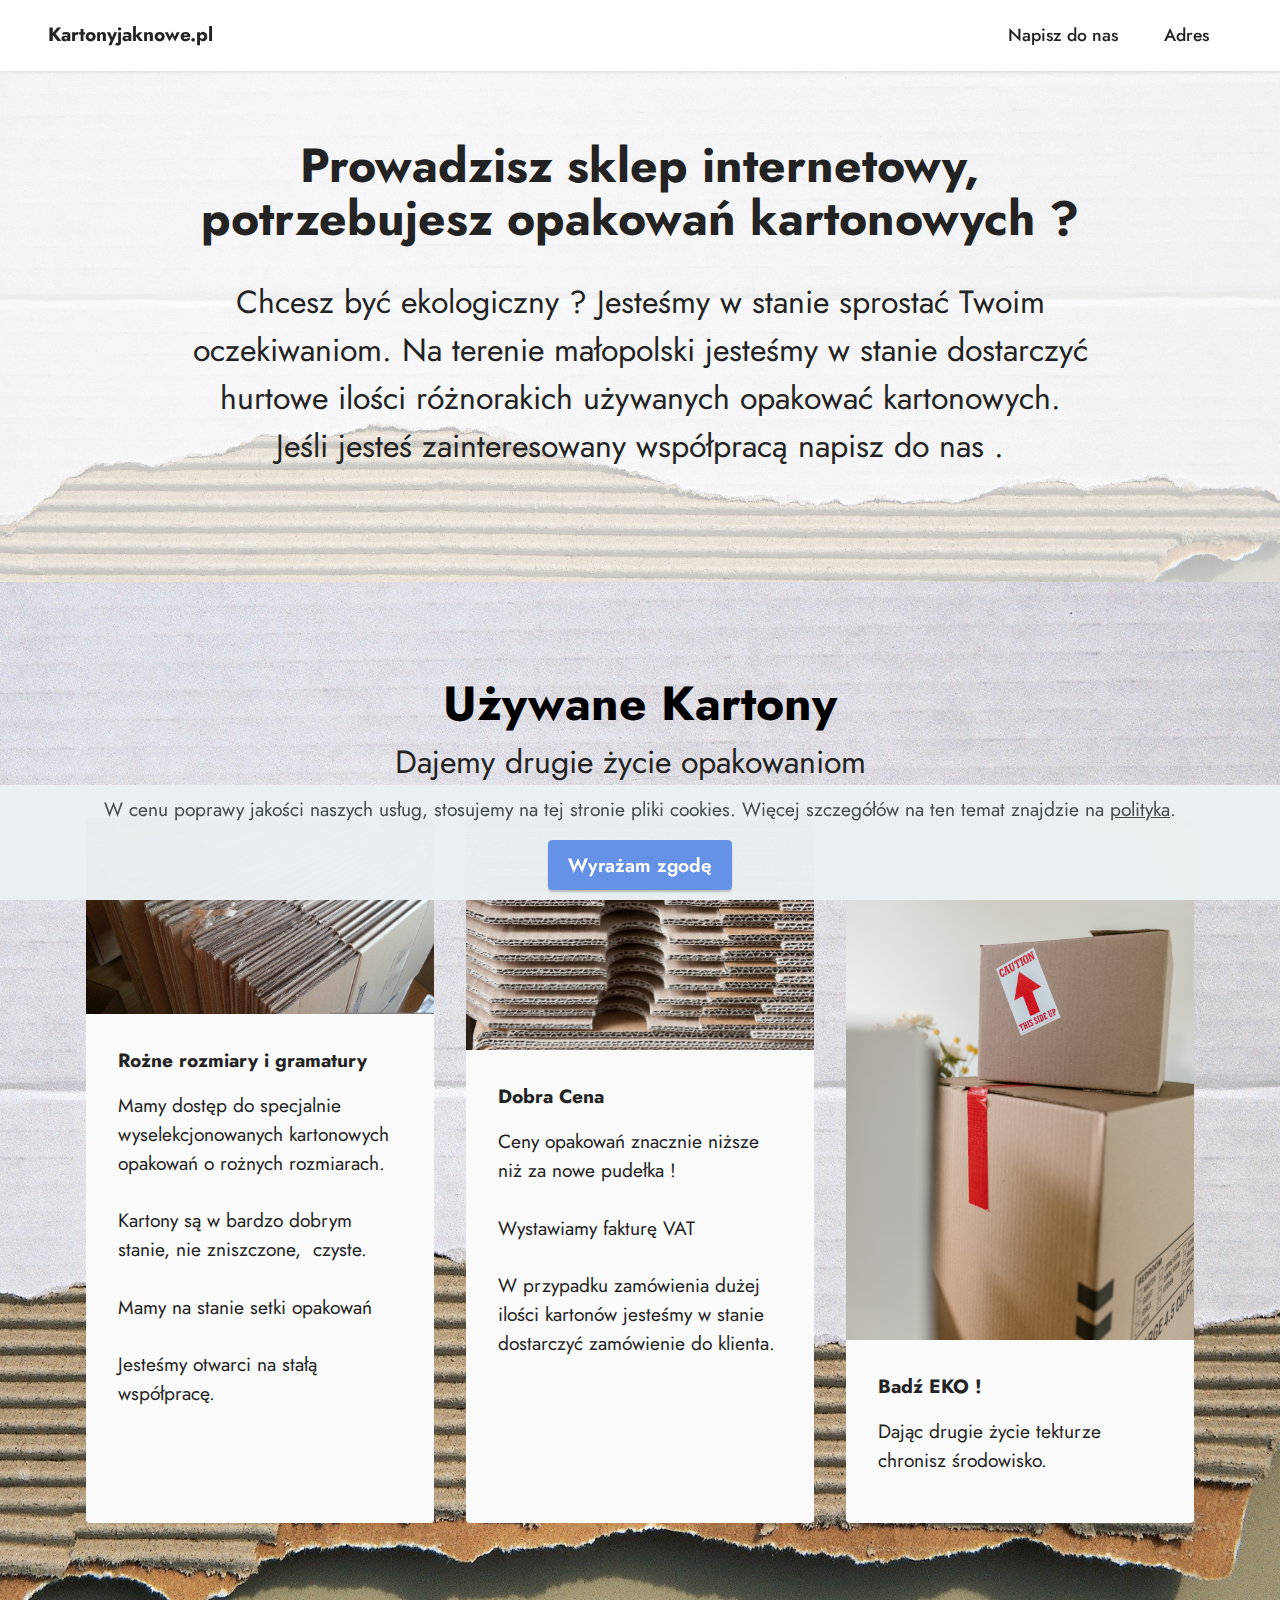
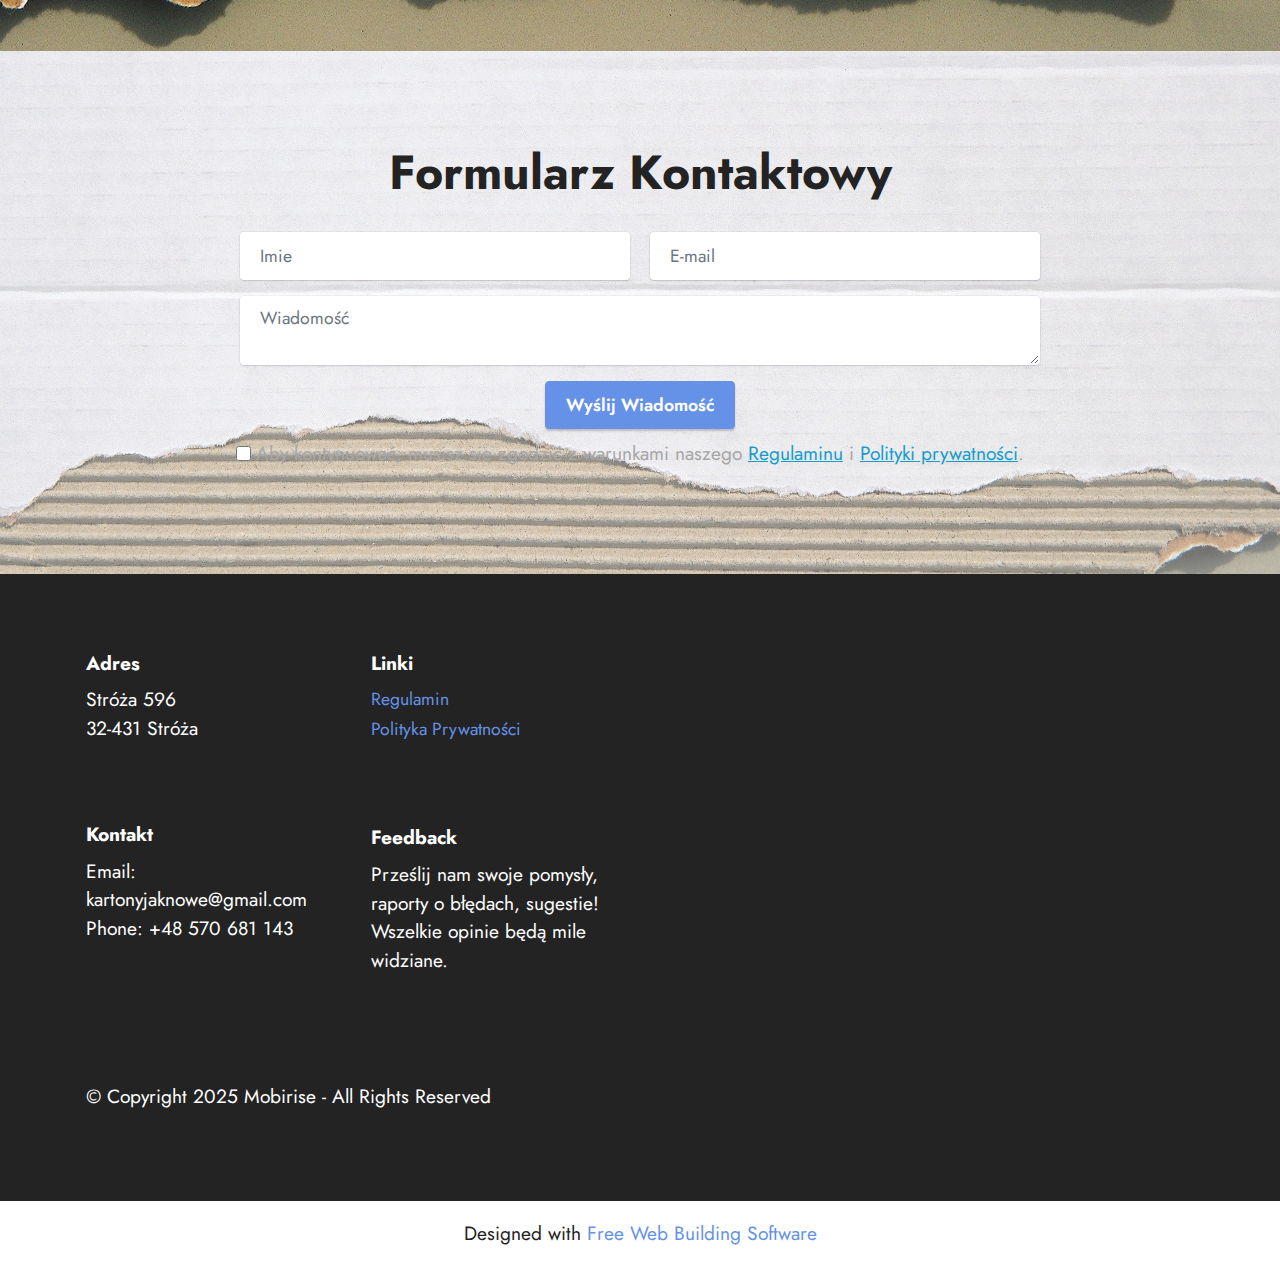
==== index.html @ cba8d7b0 "create github pages" ====
<!DOCTYPE html>
<html  >
<head>
  <!-- Site made with Mobirise Website Builder v5.6.13, https://mobirise.com -->
  <meta charset="UTF-8">
  <meta http-equiv="X-UA-Compatible" content="IE=edge">
  <meta name="generator" content="Mobirise v5.6.13, mobirise.com">
  <meta name="twitter:card" content="summary_large_image"/>
  <meta name="twitter:image:src" content="">
  <meta property="og:image" content="">
  <meta name="twitter:title" content="Home">
  <meta name="viewport" content="width=device-width, initial-scale=1, minimum-scale=1">
  <link rel="shortcut icon" href="assets/images/logo.png" type="image/x-icon">
  <meta name="description" content="">
  
  
  <title>Home</title>
  <link rel="stylesheet" href="assets/bootstrap/css/bootstrap.min.css">
  <link rel="stylesheet" href="assets/bootstrap/css/bootstrap-grid.min.css">
  <link rel="stylesheet" href="assets/bootstrap/css/bootstrap-reboot.min.css">
  <link rel="stylesheet" href="assets/web/assets/gdpr-plugin/gdpr-styles.css">
  <link rel="stylesheet" href="assets/dropdown/css/style.css">
  <link rel="stylesheet" href="assets/socicon/css/styles.css">
  <link rel="stylesheet" href="assets/theme/css/style.css">
  <link rel="preload" href="https://fonts.googleapis.com/css?family=Jost:100,200,300,400,500,600,700,800,900,100i,200i,300i,400i,500i,600i,700i,800i,900i&display=swap" as="style" onload="this.onload=null;this.rel='stylesheet'">
  <noscript><link rel="stylesheet" href="https://fonts.googleapis.com/css?family=Jost:100,200,300,400,500,600,700,800,900,100i,200i,300i,400i,500i,600i,700i,800i,900i&display=swap"></noscript>
  <link rel="preload" as="style" href="assets/mobirise/css/mbr-additional.css"><link rel="stylesheet" href="assets/mobirise/css/mbr-additional.css" type="text/css">
  
  
  
  
</head>
<body>
  
  <section data-bs-version="5.1" class="menu menu1 cid-tjhssNoQBn" once="menu" id="menu1-3">
    

    <nav class="navbar navbar-dropdown navbar-fixed-top navbar-expand-lg">
        <div class="container-fluid">
            <div class="navbar-brand">
                
                <span class="navbar-caption-wrap"><a class="navbar-caption text-black display-7" href="https://mobiri.se">Kartonyjaknowe.pl</a></span>
            </div>
            <button class="navbar-toggler" type="button" data-toggle="collapse" data-bs-toggle="collapse" data-target="#navbarSupportedContent" data-bs-target="#navbarSupportedContent" aria-controls="navbarNavAltMarkup" aria-expanded="false" aria-label="Toggle navigation">
                <div class="hamburger">
                    <span></span>
                    <span></span>
                    <span></span>
                    <span></span>
                </div>
            </button>
            <div class="collapse navbar-collapse" id="navbarSupportedContent">
                <ul class="navbar-nav nav-dropdown nav-right" data-app-modern-menu="true"><li class="nav-item"><a class="nav-link link text-black text-primary display-4" href="index.html#form5-c">Napisz do nas</a></li>
                    <li class="nav-item"><a class="nav-link link text-black text-primary display-4" href="index.html#footer6-b" aria-expanded="false">Adres</a></li></ul>
                
                
            </div>
        </div>
    </nav>
</section>

<section data-bs-version="5.1" class="content4 cid-tjhsZ6Sfy9" id="content4-6">
    

    
    <div class="mbr-overlay" style="opacity: 0.7; background-color: rgb(255, 255, 255);">
    </div>
    <div class="container">
        <div class="row justify-content-center">
            <div class="title col-md-12 col-lg-10">
                <h3 class="mbr-section-title mbr-fonts-style align-center mb-4 display-2">
                    <strong>Prowadzisz sklep internetowy, potrzebujesz opakowań kartonowych ?</strong></h3>
                <h4 class="mbr-section-subtitle align-center mbr-fonts-style mb-4 display-5">Chcesz być ekologiczny ? Jesteśmy w stanie sprostać Twoim oczekiwaniom. Na terenie małopolski jesteśmy w stanie dostarczyć hurtowe ilości różnorakich używanych opakować kartonowych.<br>Jeśli jesteś zainteresowany współpracą napisz do nas .</h4>
                
            </div>
        </div>
    </div>
</section>

<section data-bs-version="5.1" class="features3 cid-tjhsUFDSVx" id="features3-5">
    
    
    <div class="container">
        <div class="mbr-section-head">
            <h4 class="mbr-section-title mbr-fonts-style align-center mb-0 display-2">
                <strong>Używane Kartony</strong></h4>
            <h5 class="mbr-section-subtitle mbr-fonts-style align-center mb-0 mt-2 display-5">Dajemy drugie życie opakowaniom&nbsp;&nbsp;</h5>
        </div>
        <div class="row mt-4">
            <div class="item features-image сol-12 col-md-6 col-lg-4">
                <div class="item-wrapper">
                    <div class="item-img">
                        <img src="assets/images/mbr-7.jpg" alt="Mobirise Website Builder">
                    </div>
                    <div class="item-content">
                        <h5 class="item-title mbr-fonts-style display-7"><strong>Rożne rozmiary i gramatury</strong></h5>
                        
                        <p class="mbr-text mbr-fonts-style mt-3 display-7">Mamy dostęp do specjalnie wyselekcjonowanych kartonowych opakowań o rożnych rozmiarach.<br><br>Kartony są w bardzo dobrym stanie, nie zniszczone,&nbsp; czyste.<br><br>Mamy na stanie setki opakowań&nbsp;<br><br>Jesteśmy otwarci na stałą współpracę.<br><br><br></p>
                    </div>
                    
                </div>
            </div>
            <div class="item features-image сol-12 col-md-6 col-lg-4">
                <div class="item-wrapper">
                    <div class="item-img">
                        <img src="assets/images/carton-g20f953d07-1920.jpeg" alt="Mobirise Website Builder">
                    </div>
                    <div class="item-content">
                        <h5 class="item-title mbr-fonts-style display-7"><strong>Dobra Cena&nbsp;</strong></h5>
                        
                        <p class="mbr-text mbr-fonts-style mt-3 display-7">Ceny opakowań znacznie niższe niż za nowe pudełka !<br><br>Wystawiamy fakturę VAT<br><br>W przypadku zamówienia dużej ilości kartonów jesteśmy w stanie dostarczyć zamówienie do klienta.</p>
                    </div>
                    
                </div>
            </div>
            <div class="item features-image сol-12 col-md-6 col-lg-4">
                <div class="item-wrapper">
                    <div class="item-img">
                        <img src="assets/images/pexels-rodnae-productions-7464237.jpg" alt="Mobirise Website Builder">
                    </div>
                    <div class="item-content">
                        <h5 class="item-title mbr-fonts-style display-7"><strong>Badź EKO !&nbsp;</strong></h5>
                        
                        <p class="mbr-text mbr-fonts-style mt-3 display-7">Dając drugie życie tekturze chronisz środowisko.&nbsp;<br></p>
                    </div>
                    
                </div>
            </div>
        </div>
    </div>
</section>

<section data-bs-version="5.1" class="form5 cid-tjhv5nrAp4" id="form5-c">
    
    <div class="mbr-overlay"></div>
    <div class="container-fluid">
        <div class="mbr-section-head">
            <h3 class="mbr-section-title mbr-fonts-style align-center mb-0 display-2">
                <strong>Formularz Kontaktowy</strong></h3>
            
        </div>
        <div class="row justify-content-center mt-4">
            <div class="col-lg-8 mx-auto mbr-form" data-form-type="formoid">
                <form action="https://mobirise.eu/" method="POST" class="mbr-form form-with-styler" data-form-title="Form Name"><input type="hidden" name="email" data-form-email="true" value="OsjA2isGey3qD4ZiTC8z7DzttndCiIhwTPfnnod/S+r9/fgliUbtm/gDdJusciYtKidY+EEvvsowfbo8xDfcXEc5dUDc9XL6RHTmRZa7oP5Wv4JeIgzfoBMC3ufE0L1t">
                    <div class="row">
                        <div hidden="hidden" data-form-alert="" class="alert alert-success col-12">Dziękuję za przesłanie zapytania, odpowiemy jak najszybciej.</div>
                        <div hidden="hidden" data-form-alert-danger="" class="alert alert-danger col-12">
                            Oops...! some problem!
                        </div>
                    </div>
                    <div class="dragArea row">
                        <div class="col-md col-sm-12 form-group mb-3" data-for="name">
                            <input type="text" name="name" placeholder="Imie" data-form-field="name" class="form-control" value="" id="name-form5-c">
                        </div>
                        <div class="col-md col-sm-12 form-group mb-3" data-for="email">
                            <input type="email" name="email" placeholder="E-mail" data-form-field="email" class="form-control" value="" id="email-form5-c">
                        </div>
                        
                        <div class="col-12 form-group mb-3" data-for="textarea">
                            <textarea name="textarea" placeholder="Wiadomość" data-form-field="textarea" class="form-control" id="textarea-form5-c"></textarea>
                        </div>
                        <div class="col-lg-12 col-md-12 col-sm-12 align-center mbr-section-btn"><button type="submit" class="btn btn-primary display-4">Wyślij Wiadomość</button></div>
                    </div>
                <span class="gdpr-block">
<label>
<span class="textGDPR display-7" style="color: #a7a7a7"><input type="checkbox" name="gdpr" id="gdpr-form5-c" required="">Aby kontynuować, musisz się zgodzić z warunkami naszego  <a style="color: #149dcc; text-decoration: underline;" href="terms.html">Regulaminu</a> i <a style="color: #149dcc; text-decoration: underline;" href="policy.html">Polityki prywatności</a>.</span>
</label>
</span></form>
            </div>
        </div>
    </div>
</section>

<section data-bs-version="5.1" class="footer6 cid-tjnw8bDgRD" once="footers" id="footer6-m">

    

    

    <div class="container">
        <div class="row content mbr-white">
            <div class="col-12 col-md-3 mbr-fonts-style display-7">
                <h5 class="mbr-section-subtitle mbr-fonts-style mb-2 display-7">
                    <strong>Adres</strong></h5>
                <p class="mbr-text mbr-fonts-style display-7">
                    Stróża 596<br>
                    32-431 Stróża</p> <br>
                <h5 class="mbr-section-subtitle mbr-fonts-style mb-2 mt-4 display-7">
                    <strong>Kontakt</strong></h5>
                <p class="mbr-text mbr-fonts-style mb-4 display-7">
                    Email: kartonyjaknowe@gmail.com<br>
                    Phone: +48 570 681 143<br><br></p>
            </div>
            <div class="col-12 col-md-3 mbr-fonts-style display-7">
                <h5 class="mbr-section-subtitle mbr-fonts-style mb-2 display-7"><strong>Linki</strong></h5>
                <ul class="list mbr-fonts-style mb-4 display-4">
                    <li class="mbr-text item-wrap"><a href="regulamin.html" class="text-primary">Regulamin&nbsp;</a></li>
                    <li class="mbr-text item-wrap"><a href="polityka.html" class="text-primary">Polityka Prywatności</a></li>
                    <li class="mbr-text item-wrap"><br></li>
                </ul>
                <h5 class="mbr-section-subtitle mbr-fonts-style mb-2 mt-5 display-7">
                    <strong>Feedback</strong>
                </h5>
                <p class="mbr-text mbr-fonts-style mb-4 display-7">
                    Prześlij nam swoje pomysły, raporty o błędach, sugestie! Wszelkie opinie będą mile widziane.
                </p>
            </div>
            <div class="col-12 col-md-6">
                <div class="google-map"><iframe frameborder="0" style="border:0" src="https://www.google.com/maps/embed?pb=!1m18!1m12!1m3!1d581.9719099578834!2d19.91942382978559!3d49.79538614389703!2m3!1f0!2f0!3f0!3m2!1i1024!2i768!4f13.1!3m3!1m2!1s0x47166de28176514d%3A0xff9ec3b9c974add0!2zU3Ryw7PFvGEgNTk2LCAzMi00MzEgU3Ryw7PFvGE!5e0!3m2!1spl!2spl!4v1664961070976!5m2!1spl!2spl" allowfullscreen=""></iframe></div>
            </div>
            <div class="col-md-6">
                
            </div>
        </div>
        <div class="footer-lower">
            <div class="media-container-row">
                <div class="col-sm-12">
                    <hr>
                </div>
            </div>
            <div class="col-sm-12 copyright pl-0">
                <p class="mbr-text mbr-fonts-style mbr-white display-7">
                    © Copyright 2025 Mobirise - All Rights Reserved
                </p>
            </div>
        </div>
    </div>
</section><section class="display-7" style="padding: 0;align-items: center;justify-content: center;flex-wrap: wrap;    align-content: center;display: flex;position: relative;height: 4rem;"><a href="https://mobiri.se/2882653" style="flex: 1 1;height: 4rem;position: absolute;width: 100%;z-index: 1;"><img alt="" style="height: 4rem;" src="[data-uri]"></a><p style="margin: 0;text-align: center;" class="display-7">Designed with &#8204;</p><a style="z-index:1" href="https://mobirise.com"> Free Web  Building Software</a></section><script src="assets/bootstrap/js/bootstrap.bundle.min.js"></script>  <script src="assets/web/assets/cookies-alert-plugin/cookies-alert-core.js"></script>  <script src="assets/web/assets/cookies-alert-plugin/cookies-alert-script.js"></script>  <script src="assets/smoothscroll/smooth-scroll.js"></script>  <script src="assets/ytplayer/index.js"></script>  <script src="assets/dropdown/js/navbar-dropdown.js"></script>  <script src="assets/theme/js/script.js"></script>  <script src="assets/formoid/formoid.min.js"></script>  
  
  
<input name="cookieData" type="hidden" data-cookie-customDialogSelector='null' data-cookie-colorText='#424a4d' data-cookie-colorBg='rgba(234, 239, 241, 0.99)' data-cookie-textButton='Wyrażam zgodę' data-cookie-colorButton='' data-cookie-colorLink='#424a4d' data-cookie-underlineLink='true' data-cookie-text="W cenu poprawy jakości naszych usług, stosujemy na tej stronie pliki cookies. Więcej szczegółów na ten temat znajdzie na   <a href='privacy.html'>polityka</a>.">
  </body>
</html>
---- assets/web/assets/gdpr-plugin/gdpr-styles.css ----
.gdpr-block {
    padding: 10px;
    font-size: 14px;
    display: block;
    width: 100%;
    text-align: center;
}
.gdpr-block.covert {
	display: none;
}
.textGDPR {
    position: relative;
}
.gdpr-block label span.textGDPR input[name='gdpr']{
    width: 15px;
    height: 15px;
    margin: 0;
    position: absolute;
    top: 3px;
    left: -20px;
}
.gdpr-block label {
    color: #a7a7a7;
    vertical-align: middle;
    user-select: none;
    margin-bottom: 0;
}
---- assets/dropdown/css/style.css ----
.navbar-dropdown {
  left: 0;
  padding: 0;
  position: absolute;
  right: 0;
  top: 0;
  transition: all 0.45s ease;
  z-index: 1030;
  background: #282828; }
  .navbar-dropdown .navbar-logo {
    margin-right: 0.8rem;
    transition: margin 0.3s ease-in-out;
    vertical-align: middle; }
    .navbar-dropdown .navbar-logo img {
      height: 3.125rem;
      transition: all 0.3s ease-in-out; }
    .navbar-dropdown .navbar-logo.mbr-iconfont {
      font-size: 3.125rem;
      line-height: 3.125rem; }
  .navbar-dropdown .navbar-caption {
    font-weight: 700;
    white-space: normal;
    vertical-align: -4px;
    line-height: 3.125rem !important; }
    .navbar-dropdown .navbar-caption, .navbar-dropdown .navbar-caption:hover {
      color: inherit;
      text-decoration: none; }
  .navbar-dropdown .mbr-iconfont + .navbar-caption {
    vertical-align: -1px; }
  .navbar-dropdown.navbar-fixed-top {
    position: fixed; }
  .navbar-dropdown .navbar-brand span {
    vertical-align: -4px; }
  .navbar-dropdown.bg-color.transparent {
    background: none; }
  .navbar-dropdown.navbar-short .navbar-brand {
    padding: 0.625rem 0; }
    .navbar-dropdown.navbar-short .navbar-brand span {
      vertical-align: -1px; }
  .navbar-dropdown.navbar-short .navbar-caption {
    line-height: 2.375rem !important;
    vertical-align: -2px; }
  .navbar-dropdown.navbar-short .navbar-logo {
    margin-right: 0.5rem; }
    .navbar-dropdown.navbar-short .navbar-logo img {
      height: 2.375rem; }
    .navbar-dropdown.navbar-short .navbar-logo.mbr-iconfont {
      font-size: 2.375rem;
      line-height: 2.375rem; }
  .navbar-dropdown.navbar-short .mbr-table-cell {
    height: 3.625rem; }
  .navbar-dropdown .navbar-close {
    left: 0.6875rem;
    position: fixed;
    top: 0.75rem;
    z-index: 1000; }
  .navbar-dropdown .hamburger-icon {
    content: "";
    display: inline-block;
    vertical-align: middle;
    width: 16px;
    -webkit-box-shadow: 0 -6px 0 1px #282828,0 0 0 1px #282828,0 6px 0 1px #282828;
    -moz-box-shadow: 0 -6px 0 1px #282828,0 0 0 1px #282828,0 6px 0 1px #282828;
    box-shadow: 0 -6px 0 1px #282828,0 0 0 1px #282828,0 6px 0 1px #282828; }

.dropdown-menu .dropdown-toggle[data-toggle="dropdown-submenu"]::after {
  border-bottom: 0.35em solid transparent;
  border-left: 0.35em solid;
  border-right: 0;
  border-top: 0.35em solid transparent;
  margin-left: 0.3rem; }

.dropdown-menu .dropdown-item:focus {
  outline: 0; }

.nav-dropdown {
  font-size: 0.75rem;
  font-weight: 500;
  height: auto !important; }
  .nav-dropdown .nav-btn {
    padding-left: 1rem; }
  .nav-dropdown .link {
    margin: .667em 1.667em;
    font-weight: 500;
    padding: 0;
    transition: color .2s ease-in-out; }
    .nav-dropdown .link.dropdown-toggle {
      margin-right: 2.583em; }
      .nav-dropdown .link.dropdown-toggle::after {
        margin-left: .25rem;
        border-top: 0.35em solid;
        border-right: 0.35em solid transparent;
        border-left: 0.35em solid transparent;
        border-bottom: 0; }
      .nav-dropdown .link.dropdown-toggle[aria-expanded="true"] {
        margin: 0;
        padding: 0.667em 3.263em  0.667em 1.667em; }
  .nav-dropdown .link::after,
  .nav-dropdown .dropdown-item::after {
    color: inherit; }
  .nav-dropdown .btn {
    font-size: 0.75rem;
    font-weight: 700;
    letter-spacing: 0;
    margin-bottom: 0;
    padding-left: 1.25rem;
    padding-right: 1.25rem; }
  .nav-dropdown .dropdown-menu {
    border-radius: 0;
    border: 0;
    left: 0;
    margin: 0;
    padding-bottom: 1.25rem;
    padding-top: 1.25rem;
    position: relative; }
  .nav-dropdown .dropdown-submenu {
    margin-left: 0.125rem;
    top: 0; }
  .nav-dropdown .dropdown-item {
    font-weight: 500;
    line-height: 2;
    padding: 0.3846em 4.615em 0.3846em 1.5385em;
    position: relative;
    transition: color .2s ease-in-out, background-color .2s ease-in-out; }
    .nav-dropdown .dropdown-item::after {
      margin-top: -0.3077em;
      position: absolute;
      right: 1.1538em;
      top: 50%; }
    .nav-dropdown .dropdown-item:focus, .nav-dropdown .dropdown-item:hover {
      background: none; }

@media (max-width: 767px) {
  .nav-dropdown.navbar-toggleable-sm {
    bottom: 0;
    display: none;
    left: 0;
    overflow-x: hidden;
    position: fixed;
    top: 0;
    transform: translateX(-100%);
    -ms-transform: translateX(-100%);
    -webkit-transform: translateX(-100%);
    width: 18.75rem;
    z-index: 999; } }
.nav-dropdown.navbar-toggleable-xl {
  bottom: 0;
  display: none;
  left: 0;
  overflow-x: hidden;
  position: fixed;
  top: 0;
  transform: translateX(-100%);
  -ms-transform: translateX(-100%);
  -webkit-transform: translateX(-100%);
  width: 18.75rem;
  z-index: 999; }

.nav-dropdown-sm {
  display: block !important;
  overflow-x: hidden;
  overflow: auto;
  padding-top: 3.875rem; }
  .nav-dropdown-sm::after {
    content: "";
    display: block;
    height: 3rem;
    width: 100%; }
  .nav-dropdown-sm.collapse.in ~ .navbar-close {
    display: block !important; }
  .nav-dropdown-sm.collapsing, .nav-dropdown-sm.collapse.in {
    transform: translateX(0);
    -ms-transform: translateX(0);
    -webkit-transform: translateX(0);
    transition: all 0.25s ease-out;
    -webkit-transition: all 0.25s ease-out;
    background: #282828; }
  .nav-dropdown-sm.collapsing[aria-expanded="false"] {
    transform: translateX(-100%);
    -ms-transform: translateX(-100%);
    -webkit-transform: translateX(-100%); }
  .nav-dropdown-sm .nav-item {
    display: block;
    margin-left: 0 !important;
    padding-left: 0; }
  .nav-dropdown-sm .link,
  .nav-dropdown-sm .dropdown-item {
    border-top: 1px dotted rgba(255, 255, 255, 0.1);
    font-size: 0.8125rem;
    line-height: 1.6;
    margin: 0 !important;
    padding: 0.875rem 2.4rem 0.875rem 1.5625rem !important;
    position: relative;
    white-space: normal; }
    .nav-dropdown-sm .link:focus, .nav-dropdown-sm .link:hover,
    .nav-dropdown-sm .dropdown-item:focus,
    .nav-dropdown-sm .dropdown-item:hover {
      background: rgba(0, 0, 0, 0.2) !important;
      color: #c0a375; }
  .nav-dropdown-sm .nav-btn {
    position: relative;
    padding: 1.5625rem 1.5625rem 0 1.5625rem; }
    .nav-dropdown-sm .nav-btn::before {
      border-top: 1px dotted rgba(255, 255, 255, 0.1);
      content: "";
      left: 0;
      position: absolute;
      top: 0;
      width: 100%; }
    .nav-dropdown-sm .nav-btn + .nav-btn {
      padding-top: 0.625rem; }
      .nav-dropdown-sm .nav-btn + .nav-btn::before {
        display: none; }
  .nav-dropdown-sm .btn {
    padding: 0.625rem 0; }
  .nav-dropdown-sm .dropdown-toggle[data-toggle="dropdown-submenu"]::after {
    margin-left: .25rem;
    border-top: 0.35em solid;
    border-right: 0.35em solid transparent;
    border-left: 0.35em solid transparent;
    border-bottom: 0; }
  .nav-dropdown-sm .dropdown-toggle[data-toggle="dropdown-submenu"][aria-expanded="true"]::after {
    border-top: 0;
    border-right: 0.35em solid transparent;
    border-left: 0.35em solid transparent;
    border-bottom: 0.35em solid; }
  .nav-dropdown-sm .dropdown-menu {
    margin: 0;
    padding: 0;
    position: relative;
    top: 0;
    left: 0;
    width: 100%;
    border: 0;
    float: none;
    border-radius: 0;
    background: none; }
  .nav-dropdown-sm .dropdown-submenu {
    left: 100%;
    margin-left: 0.125rem;
    margin-top: -1.25rem;
    top: 0; }

.navbar-toggleable-sm .nav-dropdown .dropdown-menu {
  position: absolute; }

.navbar-toggleable-sm .nav-dropdown .dropdown-submenu {
  left: 100%;
  margin-left: 0.125rem;
  margin-top: -1.25rem;
  top: 0; }

.navbar-toggleable-sm.opened .nav-dropdown .dropdown-menu {
  position: relative; }

.navbar-toggleable-sm.opened .nav-dropdown .dropdown-submenu {
  left: 0;
  margin-left: 00rem;
  margin-top: 0rem;
  top: 0; }

.is-builder .nav-dropdown.collapsing {
  transition: none !important; }
---- assets/socicon/css/styles.css ----
@charset "UTF-8";

@font-face {
  font-family: 'Socicon';
  src:  url('../fonts/socicon.eot');
  src:  url('../fonts/socicon.eot?#iefix') format('embedded-opentype'),
    url('../fonts/socicon.woff2') format('woff2'),
    url('../fonts/socicon.ttf') format('truetype'),
    url('../fonts/socicon.woff') format('woff'),
    url('../fonts/socicon.svg#socicon') format('svg');
  font-weight: normal;
  font-style: normal;
  font-display: swap;
}

[data-icon]:before {
  font-family: "socicon" !important;
  content: attr(data-icon);
  font-style: normal !important;
  font-weight: normal !important;
  font-variant: normal !important;
  text-transform: none !important;
  speak: none;
  line-height: 1;
  -webkit-font-smoothing: antialiased;
  -moz-osx-font-smoothing: grayscale;
}

[class^="socicon-"], [class*=" socicon-"] {
  /* use !important to prevent issues with browser extensions that change fonts */
  font-family: 'Socicon' !important;
  speak: none;
  font-style: normal;
  font-weight: normal;
  font-variant: normal;
  text-transform: none;
  line-height: 1;

  /* Better Font Rendering =========== */
  -webkit-font-smoothing: antialiased;
  -moz-osx-font-smoothing: grayscale;
}

.socicon-eitaa:before {
  content: "\e97c";
}
.socicon-soroush:before {
  content: "\e97d";
}
.socicon-bale:before {
  content: "\e97e";
}
.socicon-zazzle:before {
  content: "\e97b";
}
.socicon-society6:before {
  content: "\e97a";
}
.socicon-redbubble:before {
  content: "\e979";
}
.socicon-avvo:before {
  content: "\e978";
}
.socicon-stitcher:before {
  content: "\e977";
}
.socicon-googlehangouts:before {
  content: "\e974";
}
.socicon-dlive:before {
  content: "\e975";
}
.socicon-vsco:before {
  content: "\e976";
}
.socicon-flipboard:before {
  content: "\e973";
}
.socicon-ubuntu:before {
  content: "\e958";
}
.socicon-artstation:before {
  content: "\e959";
}
.socicon-invision:before {
  content: "\e95a";
}
.socicon-torial:before {
  content: "\e95b";
}
.socicon-collectorz:before {
  content: "\e95c";
}
.socicon-seenthis:before {
  content: "\e95d";
}
.socicon-googleplaymusic:before {
  content: "\e95e";
}
.socicon-debian:before {
  content: "\e95f";
}
.socicon-filmfreeway:before {
  content: "\e960";
}
.socicon-gnome:before {
  content: "\e961";
}
.socicon-itchio:before {
  content: "\e962";
}
.socicon-jamendo:before {
  content: "\e963";
}
.socicon-mix:before {
  content: "\e964";
}
.socicon-sharepoint:before {
  content: "\e965";
}
.socicon-tinder:before {
  content: "\e966";
}
.socicon-windguru:before {
  content: "\e967";
}
.socicon-cdbaby:before {
  content: "\e968";
}
.socicon-elementaryos:before {
  content: "\e969";
}
.socicon-stage32:before {
  content: "\e96a";
}
.socicon-tiktok:before {
  content: "\e96b";
}
.socicon-gitter:before {
  content: "\e96c";
}
.socicon-letterboxd:before {
  content: "\e96d";
}
.socicon-threema:before {
  content: "\e96e";
}
.socicon-splice:before {
  content: "\e96f";
}
.socicon-metapop:before {
  content: "\e970";
}
.socicon-naver:before {
  content: "\e971";
}
.socicon-remote:before {
  content: "\e972";
}
.socicon-internet:before {
  content: "\e957";
}
.socicon-moddb:before {
  content: "\e94b";
}
.socicon-indiedb:before {
  content: "\e94c";
}
.socicon-traxsource:before {
  content: "\e94d";
}
.socicon-gamefor:before {
  content: "\e94e";
}
.socicon-pixiv:before {
  content: "\e94f";
}
.socicon-myanimelist:before {
  content: "\e950";
}
.socicon-blackberry:before {
  content: "\e951";
}
.socicon-wickr:before {
  content: "\e952";
}
.socicon-spip:before {
  content: "\e953";
}
.socicon-napster:before {
  content: "\e954";
}
.socicon-beatport:before {
  content: "\e955";
}
.socicon-hackerone:before {
  content: "\e956";
}
.socicon-hackernews:before {
  content: "\e946";
}
.socicon-smashwords:before {
  content: "\e947";
}
.socicon-kobo:before {
  content: "\e948";
}
.socicon-bookbub:before {
  content: "\e949";
}
.socicon-mailru:before {
  content: "\e94a";
}
.socicon-gitlab:before {
  content: "\e945";
}
.socicon-instructables:before {
  content: "\e944";
}
.socicon-portfolio:before {
  content: "\e943";
}
.socicon-codered:before {
  content: "\e940";
}
.socicon-origin:before {
  content: "\e941";
}
.socicon-nextdoor:before {
  content: "\e942";
}
.socicon-udemy:before {
  content: "\e93f";
}
.socicon-livemaster:before {
  content: "\e93e";
}
.socicon-crunchbase:before {
  content: "\e93b";
}
.socicon-homefy:before {
  content: "\e93c";
}
.socicon-calendly:before {
  content: "\e93d";
}
.socicon-realtor:before {
  content: "\e90f";
}
.socicon-tidal:before {
  content: "\e910";
}
.socicon-qobuz:before {
  content: "\e911";
}
.socicon-natgeo:before {
  content: "\e912";
}
.socicon-mastodon:before {
  content: "\e913";
}
.socicon-unsplash:before {
  content: "\e914";
}
.socicon-homeadvisor:before {
  content: "\e915";
}
.socicon-angieslist:before {
  content: "\e916";
}
.socicon-codepen:before {
  content: "\e917";
}
.socicon-slack:before {
  content: "\e918";
}
.socicon-openaigym:before {
  content: "\e919";
}
.socicon-logmein:before {
  content: "\e91a";
}
.socicon-fiverr:before {
  content: "\e91b";
}
.socicon-gotomeeting:before {
  content: "\e91c";
}
.socicon-aliexpress:before {
  content: "\e91d";
}
.socicon-guru:before {
  content: "\e91e";
}
.socicon-appstore:before {
  content: "\e91f";
}
.socicon-homes:before {
  content: "\e920";
}
.socicon-zoom:before {
  content: "\e921";
}
.socicon-alibaba:before {
  content: "\e922";
}
.socicon-craigslist:before {
  content: "\e923";
}
.socicon-wix:before {
  content: "\e924";
}
.socicon-redfin:before {
  content: "\e925";
}
.socicon-googlecalendar:before {
  content: "\e926";
}
.socicon-shopify:before {
  content: "\e927";
}
.socicon-freelancer:before {
  content: "\e928";
}
.socicon-seedrs:before {
  content: "\e929";
}
.socicon-bing:before {
  content: "\e92a";
}
.socicon-doodle:before {
  content: "\e92b";
}
.socicon-bonanza:before {
  content: "\e92c";
}
.socicon-squarespace:before {
  content: "\e92d";
}
.socicon-toptal:before {
  content: "\e92e";
}
.socicon-gust:before {
  content: "\e92f";
}
.socicon-ask:before {
  content: "\e930";
}
.socicon-trulia:before {
  content: "\e931";
}
.socicon-loomly:before {
  content: "\e932";
}
.socicon-ghost:before {
  content: "\e933";
}
.socicon-upwork:before {
  content: "\e934";
}
.socicon-fundable:before {
  content: "\e935";
}
.socicon-booking:before {
  content: "\e936";
}
.socicon-googlemaps:before {
  content: "\e937";
}
.socicon-zillow:before {
  content: "\e938";
}
.socicon-niconico:before {
  content: "\e939";
}
.socicon-toneden:before {
  content: "\e93a";
}
.socicon-augment:before {
  content: "\e908";
}
.socicon-bitbucket:before {
  content: "\e909";
}
.socicon-fyuse:before {
  content: "\e90a";
}
.socicon-yt-gaming:before {
  content: "\e90b";
}
.socicon-sketchfab:before {
  content: "\e90c";
}
.socicon-mobcrush:before {
  content: "\e90d";
}
.socicon-microsoft:before {
  content: "\e90e";
}
.socicon-pandora:before {
  content: "\e907";
}
.socicon-messenger:before {
  content: "\e906";
}
.socicon-gamewisp:before {
  content: "\e905";
}
.socicon-bloglovin:before {
  content: "\e904";
}
.socicon-tunein:before {
  content: "\e903";
}
.socicon-gamejolt:before {
  content: "\e901";
}
.socicon-trello:before {
  content: "\e902";
}
.socicon-spreadshirt:before {
  content: "\e900";
}
.socicon-500px:before {
  content: "\e000";
}
.socicon-8tracks:before {
  content: "\e001";
}
.socicon-airbnb:before {
  content: "\e002";
}
.socicon-alliance:before {
  content: "\e003";
}
.socicon-amazon:before {
  content: "\e004";
}
.socicon-amplement:before {
  content: "\e005";
}
.socicon-android:before {
  content: "\e006";
}
.socicon-angellist:before {
  content: "\e007";
}
.socicon-apple:before {
  content: "\e008";
}
.socicon-appnet:before {
  content: "\e009";
}
.socicon-baidu:before {
  content: "\e00a";
}
.socicon-bandcamp:before {
  content: "\e00b";
}
.socicon-battlenet:before {
  content: "\e00c";
}
.socicon-mixer:before {
  content: "\e00d";
}
.socicon-bebee:before {
  content: "\e00e";
}
.socicon-bebo:before {
  content: "\e00f";
}
.socicon-behance:before {
  content: "\e010";
}
.socicon-blizzard:before {
  content: "\e011";
}
.socicon-blogger:before {
  content: "\e012";
}
.socicon-buffer:before {
  content: "\e013";
}
.socicon-chrome:before {
  content: "\e014";
}
.socicon-coderwall:before {
  content: "\e015";
}
.socicon-curse:before {
  content: "\e016";
}
.socicon-dailymotion:before {
  content: "\e017";
}
.socicon-deezer:before {
  content: "\e018";
}
.socicon-delicious:before {
  content: "\e019";
}
.socicon-deviantart:before {
  content: "\e01a";
}
.socicon-diablo:before {
  content: "\e01b";
}
.socicon-digg:before {
  content: "\e01c";
}
.socicon-discord:before {
  content: "\e01d";
}
.socicon-disqus:before {
  content: "\e01e";
}
.socicon-douban:before {
  content: "\e01f";
}
.socicon-draugiem:before {
  content: "\e020";
}
.socicon-dribbble:before {
  content: "\e021";
}
.socicon-drupal:before {
  content: "\e022";
}
.socicon-ebay:before {
  content: "\e023";
}
.socicon-ello:before {
  content: "\e024";
}
.socicon-endomodo:before {
  content: "\e025";
}
.socicon-envato:before {
  content: "\e026";
}
.socicon-etsy:before {
  content: "\e027";
}
.socicon-facebook:before {
  content: "\e028";
}
.socicon-feedburner:before {
  content: "\e029";
}
.socicon-filmweb:before {
  content: "\e02a";
}
.socicon-firefox:before {
  content: "\e02b";
}
.socicon-flattr:before {
  content: "\e02c";
}
.socicon-flickr:before {
  content: "\e02d";
}
.socicon-formulr:before {
  content: "\e02e";
}
.socicon-forrst:before {
  content: "\e02f";
}
.socicon-foursquare:before {
  content: "\e030";
}
.socicon-friendfeed:before {
  content: "\e031";
}
.socicon-github:before {
  content: "\e032";
}
.socicon-goodreads:before {
  content: "\e033";
}
.socicon-google:before {
  content: "\e034";
}
.socicon-googlescholar:before {
  content: "\e035";
}
.socicon-googlegroups:before {
  content: "\e036";
}
.socicon-googlephotos:before {
  content: "\e037";
}
.socicon-googleplus:before {
  content: "\e038";
}
.socicon-grooveshark:before {
  content: "\e039";
}
.socicon-hackerrank:before {
  content: "\e03a";
}
.socicon-hearthstone:before {
  content: "\e03b";
}
.socicon-hellocoton:before {
  content: "\e03c";
}
.socicon-heroes:before {
  content: "\e03d";
}
.socicon-smashcast:before {
  content: "\e03e";
}
.socicon-horde:before {
  content: "\e03f";
}
.socicon-houzz:before {
  content: "\e040";
}
.socicon-icq:before {
  content: "\e041";
}
.socicon-identica:before {
  content: "\e042";
}
.socicon-imdb:before {
  content: "\e043";
}
.socicon-instagram:before {
  content: "\e044";
}
.socicon-issuu:before {
  content: "\e045";
}
.socicon-istock:before {
  content: "\e046";
}
.socicon-itunes:before {
  content: "\e047";
}
.socicon-keybase:before {
  content: "\e048";
}
.socicon-lanyrd:before {
  content: "\e049";
}
.socicon-lastfm:before {
  content: "\e04a";
}
.socicon-line:before {
  content: "\e04b";
}
.socicon-linkedin:before {
  content: "\e04c";
}
.socicon-livejournal:before {
  content: "\e04d";
}
.socicon-lyft:before {
  content: "\e04e";
}
.socicon-macos:before {
  content: "\e04f";
}
.socicon-mail:before {
  content: "\e050";
}
.socicon-medium:before {
  content: "\e051";
}
.socicon-meetup:before {
  content: "\e052";
}
.socicon-mixcloud:before {
  content: "\e053";
}
.socicon-modelmayhem:before {
  content: "\e054";
}
.socicon-mumble:before {
  content: "\e055";
}
.socicon-myspace:before {
  content: "\e056";
}
.socicon-newsvine:before {
  content: "\e057";
}
.socicon-nintendo:before {
  content: "\e058";
}
.socicon-npm:before {
  content: "\e059";
}
.socicon-odnoklassniki:before {
  content: "\e05a";
}
.socicon-openid:before {
  content: "\e05b";
}
.socicon-opera:before {
  content: "\e05c";
}
.socicon-outlook:before {
  content: "\e05d";
}
.socicon-overwatch:before {
  content: "\e05e";
}
.socicon-patreon:before {
  content: "\e05f";
}
.socicon-paypal:before {
  content: "\e060";
}
.socicon-periscope:before {
  content: "\e061";
}
.socicon-persona:before {
  content: "\e062";
}
.socicon-pinterest:before {
  content: "\e063";
}
.socicon-play:before {
  content: "\e064";
}
.socicon-player:before {
  content: "\e065";
}
.socicon-playstation:before {
  content: "\e066";
}
.socicon-pocket:before {
  content: "\e067";
}
.socicon-qq:before {
  content: "\e068";
}
.socicon-quora:before {
  content: "\e069";
}
.socicon-raidcall:before {
  content: "\e06a";
}
.socicon-ravelry:before {
  content: "\e06b";
}
.socicon-reddit:before {
  content: "\e06c";
}
.socicon-renren:before {
  content: "\e06d";
}
.socicon-researchgate:before {
  content: "\e06e";
}
.socicon-residentadvisor:before {
  content: "\e06f";
}
.socicon-reverbnation:before {
  content: "\e070";
}
.socicon-rss:before {
  content: "\e071";
}
.socicon-sharethis:before {
  content: "\e072";
}
.socicon-skype:before {
  content: "\e073";
}
.socicon-slideshare:before {
  content: "\e074";
}
.socicon-smugmug:before {
  content: "\e075";
}
.socicon-snapchat:before {
  content: "\e076";
}
.socicon-songkick:before {
  content: "\e077";
}
.socicon-soundcloud:before {
  content: "\e078";
}
.socicon-spotify:before {
  content: "\e079";
}
.socicon-stackexchange:before {
  content: "\e07a";
}
.socicon-stackoverflow:before {
  content: "\e07b";
}
.socicon-starcraft:before {
  content: "\e07c";
}
.socicon-stayfriends:before {
  content: "\e07d";
}
.socicon-steam:before {
  content: "\e07e";
}
.socicon-storehouse:before {
  content: "\e07f";
}
.socicon-strava:before {
  content: "\e080";
}
.socicon-streamjar:before {
  content: "\e081";
}
.socicon-stumbleupon:before {
  content: "\e082";
}
.socicon-swarm:before {
  content: "\e083";
}
.socicon-teamspeak:before {
  content: "\e084";
}
.socicon-teamviewer:before {
  content: "\e085";
}
.socicon-technorati:before {
  content: "\e086";
}
.socicon-telegram:before {
  content: "\e087";
}
.socicon-tripadvisor:before {
  content: "\e088";
}
.socicon-tripit:before {
  content: "\e089";
}
.socicon-triplej:before {
  content: "\e08a";
}
.socicon-tumblr:before {
  content: "\e08b";
}
.socicon-twitch:before {
  content: "\e08c";
}
.socicon-twitter:before {
  content: "\e08d";
}
.socicon-uber:before {
  content: "\e08e";
}
.socicon-ventrilo:before {
  content: "\e08f";
}
.socicon-viadeo:before {
  content: "\e090";
}
.socicon-viber:before {
  content: "\e091";
}
.socicon-viewbug:before {
  content: "\e092";
}
.socicon-vimeo:before {
  content: "\e093";
}
.socicon-vine:before {
  content: "\e094";
}
.socicon-vkontakte:before {
  content: "\e095";
}
.socicon-warcraft:before {
  content: "\e096";
}
.socicon-wechat:before {
  content: "\e097";
}
.socicon-weibo:before {
  content: "\e098";
}
.socicon-whatsapp:before {
  content: "\e099";
}
.socicon-wikipedia:before {
  content: "\e09a";
}
.socicon-windows:before {
  content: "\e09b";
}
.socicon-wordpress:before {
  content: "\e09c";
}
.socicon-wykop:before {
  content: "\e09d";
}
.socicon-xbox:before {
  content: "\e09e";
}
.socicon-xing:before {
  content: "\e09f";
}
.socicon-yahoo:before {
  content: "\e0a0";
}
.socicon-yammer:before {
  content: "\e0a1";
}
.socicon-yandex:before {
  content: "\e0a2";
}
.socicon-yelp:before {
  content: "\e0a3";
}
.socicon-younow:before {
  content: "\e0a4";
}
.socicon-youtube:before {
  content: "\e0a5";
}
.socicon-zapier:before {
  content: "\e0a6";
}
.socicon-zerply:before {
  content: "\e0a7";
}
.socicon-zomato:before {
  content: "\e0a8";
}
.socicon-zynga:before {
  content: "\e0a9";
}
---- assets/theme/css/style.css ----
@charset "UTF-8";
section {
  background-color: #ffffff;
}

body {
  font-style: normal;
  line-height: 1.5;
  font-weight: 400;
  color: #232323;
  position: relative;
}

button {
  background-color: transparent;
  border-color: transparent;
}

section,
.container,
.container-fluid {
  position: relative;
  word-wrap: break-word;
}

a.mbr-iconfont:hover {
  text-decoration: none;
}

.article .lead p,
.article .lead ul,
.article .lead ol,
.article .lead pre,
.article .lead blockquote {
  margin-bottom: 0;
}

a {
  font-style: normal;
  font-weight: 400;
  cursor: pointer;
}
a, a:hover {
  text-decoration: none;
}

.mbr-section-title {
  font-style: normal;
  line-height: 1.3;
}

.mbr-section-subtitle {
  line-height: 1.3;
}

.mbr-text {
  font-style: normal;
  line-height: 1.7;
}

h1,
h2,
h3,
h4,
h5,
h6,
.display-1,
.display-2,
.display-4,
.display-5,
.display-7,
span,
p,
a {
  line-height: 1;
  word-break: break-word;
  word-wrap: break-word;
  font-weight: 400;
}

b,
strong {
  font-weight: bold;
}

input:-webkit-autofill, input:-webkit-autofill:hover, input:-webkit-autofill:focus, input:-webkit-autofill:active {
  transition-delay: 9999s;
  -webkit-transition-property: background-color, color;
  transition-property: background-color, color;
}

textarea[type=hidden] {
  display: none;
}

section {
  background-position: 50% 50%;
  background-repeat: no-repeat;
  background-size: cover;
}
section .mbr-background-video,
section .mbr-background-video-preview {
  position: absolute;
  bottom: 0;
  left: 0;
  right: 0;
  top: 0;
}

.hidden {
  visibility: hidden;
}

.mbr-z-index20 {
  z-index: 20;
}

/*! Base colors */
.mbr-white {
  color: #ffffff;
}

.mbr-black {
  color: #111111;
}

.mbr-bg-white {
  background-color: #ffffff;
}

.mbr-bg-black {
  background-color: #000000;
}

/*! Text-aligns */
.align-left {
  text-align: left;
}

.align-center {
  text-align: center;
}

.align-right {
  text-align: right;
}

/*! Font-weight  */
.mbr-light {
  font-weight: 300;
}

.mbr-regular {
  font-weight: 400;
}

.mbr-semibold {
  font-weight: 500;
}

.mbr-bold {
  font-weight: 700;
}

/*! Media  */
.media-content {
  flex-basis: 100%;
}

.media-container-row {
  display: flex;
  flex-direction: row;
  flex-wrap: wrap;
  justify-content: center;
  align-content: center;
  align-items: start;
}
.media-container-row .media-size-item {
  width: 400px;
}

.media-container-column {
  display: flex;
  flex-direction: column;
  flex-wrap: wrap;
  justify-content: center;
  align-content: center;
  align-items: stretch;
}
.media-container-column > * {
  width: 100%;
}

@media (min-width: 992px) {
  .media-container-row {
    flex-wrap: nowrap;
  }
}
figure {
  margin-bottom: 0;
  overflow: hidden;
}

figure[mbr-media-size] {
  transition: width 0.1s;
}

img,
iframe {
  display: block;
  width: 100%;
}

.card {
  background-color: transparent;
  border: none;
}

.card-box {
  width: 100%;
}

.card-img {
  text-align: center;
  flex-shrink: 0;
  -webkit-flex-shrink: 0;
}

.media {
  max-width: 100%;
  margin: 0 auto;
}

.mbr-figure {
  align-self: center;
}

.media-container > div {
  max-width: 100%;
}

.mbr-figure img,
.card-img img {
  width: 100%;
}

@media (max-width: 991px) {
  .media-size-item {
    width: auto !important;
  }

  .media {
    width: auto;
  }

  .mbr-figure {
    width: 100% !important;
  }
}
/*! Buttons */
.mbr-section-btn {
  margin-left: -0.6rem;
  margin-right: -0.6rem;
  font-size: 0;
}

.btn {
  font-weight: 600;
  border-width: 1px;
  font-style: normal;
  margin: 0.6rem 0.6rem;
  white-space: normal;
  transition: all 0.2s ease-in-out;
  display: inline-flex;
  align-items: center;
  justify-content: center;
  word-break: break-word;
}

.btn-sm {
  font-weight: 600;
  letter-spacing: 0px;
  transition: all 0.3s ease-in-out;
}

.btn-md {
  font-weight: 600;
  letter-spacing: 0px;
  transition: all 0.3s ease-in-out;
}

.btn-lg {
  font-weight: 600;
  letter-spacing: 0px;
  transition: all 0.3s ease-in-out;
}

.btn-form {
  margin: 0;
}
.btn-form:hover {
  cursor: pointer;
}

nav .mbr-section-btn {
  margin-left: 0rem;
  margin-right: 0rem;
}

/*! Btn icon margin */
.btn .mbr-iconfont,
.btn.btn-sm .mbr-iconfont {
  order: 1;
  cursor: pointer;
  margin-left: 0.5rem;
  vertical-align: sub;
}

.btn.btn-md .mbr-iconfont,
.btn.btn-md .mbr-iconfont {
  margin-left: 0.8rem;
}

.mbr-regular {
  font-weight: 400;
}

.mbr-semibold {
  font-weight: 500;
}

.mbr-bold {
  font-weight: 700;
}

[type=submit] {
  -webkit-appearance: none;
}

/*! Full-screen */
.mbr-fullscreen .mbr-overlay {
  min-height: 100vh;
}

.mbr-fullscreen {
  display: flex;
  display: -moz-flex;
  display: -ms-flex;
  display: -o-flex;
  align-items: center;
  min-height: 100vh;
  padding-top: 3rem;
  padding-bottom: 3rem;
}

/*! Map */
.map {
  height: 25rem;
  position: relative;
}
.map iframe {
  width: 100%;
  height: 100%;
}

/*! Scroll to top arrow */
.mbr-arrow-up {
  bottom: 25px;
  right: 90px;
  position: fixed;
  text-align: right;
  z-index: 5000;
  color: #ffffff;
  font-size: 22px;
}

.mbr-arrow-up a {
  background: rgba(0, 0, 0, 0.2);
  border-radius: 50%;
  color: #fff;
  display: inline-block;
  height: 60px;
  width: 60px;
  border: 2px solid #fff;
  outline-style: none !important;
  position: relative;
  text-decoration: none;
  transition: all 0.3s ease-in-out;
  cursor: pointer;
  text-align: center;
}
.mbr-arrow-up a:hover {
  background-color: rgba(0, 0, 0, 0.4);
}
.mbr-arrow-up a i {
  line-height: 60px;
}

.mbr-arrow-up-icon {
  display: block;
  color: #fff;
}

.mbr-arrow-up-icon::before {
  content: "›";
  display: inline-block;
  font-family: serif;
  font-size: 22px;
  line-height: 1;
  font-style: normal;
  position: relative;
  top: 6px;
  left: -4px;
  transform: rotate(-90deg);
}

/*! Arrow Down */
.mbr-arrow {
  position: absolute;
  bottom: 45px;
  left: 50%;
  width: 60px;
  height: 60px;
  cursor: pointer;
  background-color: rgba(80, 80, 80, 0.5);
  border-radius: 50%;
  transform: translateX(-50%);
}
@media (max-width: 767px) {
  .mbr-arrow {
    display: none;
  }
}
.mbr-arrow > a {
  display: inline-block;
  text-decoration: none;
  outline-style: none;
  -webkit-animation: arrowdown 1.7s ease-in-out infinite;
          animation: arrowdown 1.7s ease-in-out infinite;
  color: #ffffff;
}
.mbr-arrow > a > i {
  position: absolute;
  top: -2px;
  left: 15px;
  font-size: 2rem;
}

#scrollToTop a i::before {
  content: "";
  position: absolute;
  display: block;
  border-bottom: 2.5px solid #fff;
  border-left: 2.5px solid #fff;
  width: 27.8%;
  height: 27.8%;
  left: 50%;
  top: 51%;
  transform: translateY(-30%) translateX(-50%) rotate(135deg);
}

@keyframes arrowdown {
  0% {
    transform: translateY(0px);
  }
  50% {
    transform: translateY(-5px);
  }
  100% {
    transform: translateY(0px);
  }
}
@-webkit-keyframes arrowdown {
  0% {
    transform: translateY(0px);
  }
  50% {
    transform: translateY(-5px);
  }
  100% {
    transform: translateY(0px);
  }
}
@media (max-width: 500px) {
  .mbr-arrow-up {
    left: 0;
    right: 0;
    text-align: center;
  }
}
/*Gradients animation*/
@keyframes gradient-animation {
  from {
    background-position: 0% 100%;
    -webkit-animation-timing-function: ease-in-out;
            animation-timing-function: ease-in-out;
  }
  to {
    background-position: 100% 0%;
    -webkit-animation-timing-function: ease-in-out;
            animation-timing-function: ease-in-out;
  }
}
@-webkit-keyframes gradient-animation {
  from {
    background-position: 0% 100%;
    -webkit-animation-timing-function: ease-in-out;
            animation-timing-function: ease-in-out;
  }
  to {
    background-position: 100% 0%;
    -webkit-animation-timing-function: ease-in-out;
            animation-timing-function: ease-in-out;
  }
}
.bg-gradient {
  background-size: 200% 200%;
  animation: gradient-animation 5s infinite alternate;
  -webkit-animation: gradient-animation 5s infinite alternate;
}

.menu .navbar-brand {
  display: -webkit-flex;
}
.menu .navbar-brand span {
  display: flex;
  display: -webkit-flex;
}
.menu .navbar-brand .navbar-caption-wrap {
  display: -webkit-flex;
}
.menu .navbar-brand .navbar-logo img {
  display: -webkit-flex;
  width: auto;
}
@media (min-width: 768px) and (max-width: 991px) {
  .menu .navbar-toggleable-sm .navbar-nav {
    display: -ms-flexbox;
  }
}
@media (max-width: 991px) {
  .menu .navbar-collapse {
    max-height: 93.5vh;
  }
  .menu .navbar-collapse.show {
    overflow: auto;
  }
}
@media (min-width: 992px) {
  .menu .navbar-nav.nav-dropdown {
    display: -webkit-flex;
  }
  .menu .navbar-toggleable-sm .navbar-collapse {
    display: -webkit-flex !important;
  }
  .menu .collapsed .navbar-collapse {
    max-height: 93.5vh;
  }
  .menu .collapsed .navbar-collapse.show {
    overflow: auto;
  }
}
@media (max-width: 767px) {
  .menu .navbar-collapse {
    max-height: 80vh;
  }
}

.nav-link .mbr-iconfont {
  margin-right: 0.5rem;
}

.navbar {
  display: -webkit-flex;
  -webkit-flex-wrap: wrap;
  -webkit-align-items: center;
  -webkit-justify-content: space-between;
}

.navbar-collapse {
  -webkit-flex-basis: 100%;
  -webkit-flex-grow: 1;
  -webkit-align-items: center;
}

.nav-dropdown .link {
  padding: 0.667em 1.667em !important;
  margin: 0 !important;
}

.nav {
  display: -webkit-flex;
  -webkit-flex-wrap: wrap;
}

.row {
  display: -webkit-flex;
  -webkit-flex-wrap: wrap;
}

.justify-content-center {
  -webkit-justify-content: center;
}

.form-inline {
  display: -webkit-flex;
}

.card-wrapper {
  -webkit-flex: 1;
}

.carousel-control {
  z-index: 10;
  display: -webkit-flex;
}

.carousel-controls {
  display: -webkit-flex;
}

.media {
  display: -webkit-flex;
}

.form-group:focus {
  outline: none;
}

.jq-selectbox__select {
  padding: 7px 0;
  position: relative;
}

.jq-selectbox__dropdown {
  overflow: hidden;
  border-radius: 10px;
  position: absolute;
  top: 100%;
  left: 0 !important;
  width: 100% !important;
}

.jq-selectbox__trigger-arrow {
  right: 0;
  transform: translateY(-50%);
}

.jq-selectbox li {
  padding: 1.07em 0.5em;
}

input[type=range] {
  padding-left: 0 !important;
  padding-right: 0 !important;
}

.modal-dialog,
.modal-content {
  height: 100%;
}

.modal-dialog .carousel-inner {
  height: calc(100vh - 1.75rem);
}
@media (max-width: 575px) {
  .modal-dialog .carousel-inner {
    height: calc(100vh - 1rem);
  }
}

.carousel-item {
  text-align: center;
}

.carousel-item img {
  margin: auto;
}

.navbar-toggler {
  align-self: flex-start;
  padding: 0.25rem 0.75rem;
  font-size: 1.25rem;
  line-height: 1;
  background: transparent;
  border: 1px solid transparent;
  border-radius: 0.25rem;
}

.navbar-toggler:focus,
.navbar-toggler:hover {
  text-decoration: none;
  box-shadow: none;
}

.navbar-toggler-icon {
  display: inline-block;
  width: 1.5em;
  height: 1.5em;
  vertical-align: middle;
  content: "";
  background: no-repeat center center;
  background-size: 100% 100%;
}

.navbar-toggler-left {
  position: absolute;
  left: 1rem;
}

.navbar-toggler-right {
  position: absolute;
  right: 1rem;
}

.card-img {
  width: auto;
}

.menu .navbar.collapsed:not(.beta-menu) {
  flex-direction: column;
}

.carousel-item.active,
.carousel-item-next,
.carousel-item-prev {
  display: flex;
}

.note-air-layout .dropup .dropdown-menu,
.note-air-layout .navbar-fixed-bottom .dropdown .dropdown-menu {
  bottom: initial !important;
}

html,
body {
  height: auto;
  min-height: 100vh;
}

.dropup .dropdown-toggle::after {
  display: none;
}

.form-asterisk {
  font-family: initial;
  position: absolute;
  top: -2px;
  font-weight: normal;
}

.form-control-label {
  position: relative;
  cursor: pointer;
  margin-bottom: 0.357em;
  padding: 0;
}

.alert {
  color: #ffffff;
  border-radius: 0;
  border: 0;
  font-size: 1.1rem;
  line-height: 1.5;
  margin-bottom: 1.875rem;
  padding: 1.25rem;
  position: relative;
  text-align: center;
}
.alert.alert-form::after {
  background-color: inherit;
  bottom: -7px;
  content: "";
  display: block;
  height: 14px;
  left: 50%;
  margin-left: -7px;
  position: absolute;
  transform: rotate(45deg);
  width: 14px;
}

.form-control {
  background-color: #ffffff;
  background-clip: border-box;
  color: #232323;
  line-height: 1rem !important;
  height: auto;
  padding: 0.6rem 1.2rem;
  transition: border-color 0.25s ease 0s;
  border: 1px solid transparent !important;
  border-radius: 4px;
  box-shadow: rgba(0, 0, 0, 0.07) 0px 1px 1px 0px, rgba(0, 0, 0, 0.07) 0px 1px 3px 0px, rgba(0, 0, 0, 0.03) 0px 0px 0px 1px;
}
.form-active .form-control:invalid {
  border-color: red;
}

form .row {
  margin-left: -0.6rem;
  margin-right: -0.6rem;
}
form .row [class*=col] {
  padding-left: 0.6rem;
  padding-right: 0.6rem;
}

form .mbr-section-btn {
  margin: 0;
  padding-left: 0.6rem;
  padding-right: 0.6rem;
}

form .btn {
  display: flex;
  padding: 0.6rem 1.2rem;
  margin: 0;
}

form .form-check-input {
  margin-top: 0.5;
}

textarea.form-control {
  line-height: 1.5rem !important;
}

.form-group {
  margin-bottom: 1.2rem;
}

.form-control,
form .btn {
  min-height: 48px;
}

.gdpr-block label span.textGDPR input[name=gdpr] {
  top: 7px;
}

.form-control:focus {
  box-shadow: none;
}

:focus {
  outline: none;
}

.mbr-overlay {
  background-color: #000;
  bottom: 0;
  left: 0;
  opacity: 0.5;
  position: absolute;
  right: 0;
  top: 0;
  z-index: 0;
  pointer-events: none;
}

blockquote {
  font-style: italic;
  padding: 3rem;
  font-size: 1.09rem;
  position: relative;
  border-left: 3px solid;
}

ul,
ol,
pre,
blockquote {
  margin-bottom: 2.3125rem;
}

.mt-4 {
  margin-top: 2rem !important;
}

.mb-4 {
  margin-bottom: 2rem !important;
}

@media (min-width: 992px) {
  .container {
    padding-left: 16px;
    padding-right: 16px;
  }

  .row {
    margin-left: -16px;
    margin-right: -16px;
  }
  .row > [class*=col] {
    padding-left: 16px;
    padding-right: 16px;
  }
}
@media (min-width: 768px) {
  .container-fluid {
    padding-left: 32px;
    padding-right: 32px;
  }
}
@media (min-width: 768px) and (max-width: 991px) {
  .mbr-container {
    padding-left: 32px;
    padding-right: 32px;
  }
}
@media (max-width: 767px) {
  .mbr-container {
    padding-left: 16px;
    padding-right: 16px;
  }
}
.card-wrapper,
.item-wrapper {
  overflow: hidden;
}

.app-video-wrapper > img {
  opacity: 1;
}

.item {
  position: relative;
}

.dropdown-menu .dropdown-menu {
  left: 100%;
}

.dropdown-item + .dropdown-menu {
  display: none;
}

.dropdown-item:hover + .dropdown-menu,
.dropdown-menu:hover {
  display: block;
}

@media (min-aspect-ratio: 16/9) {
  .mbr-video-foreground {
    height: 300% !important;
    top: -100% !important;
  }
}
@media (max-aspect-ratio: 16/9) {
  .mbr-video-foreground {
    width: 300% !important;
    left: -100% !important;
  }
}.engine {
	position: absolute;
	text-indent: -2400px;
	text-align: center;
	padding: 0;
	top: 0;
	left: -2400px;
}
---- assets/mobirise/css/mbr-additional.css ----
body {
  font-family: Jost;
}
.display-1 {
  font-family: 'Jost', sans-serif;
  font-size: 4.6rem;
  line-height: 1.1;
}
.display-1 > .mbr-iconfont {
  font-size: 5.75rem;
}
.display-2 {
  font-family: 'Jost', sans-serif;
  font-size: 3rem;
  line-height: 1.1;
}
.display-2 > .mbr-iconfont {
  font-size: 3.75rem;
}
.display-4 {
  font-family: 'Jost', sans-serif;
  font-size: 1.1rem;
  line-height: 1.5;
}
.display-4 > .mbr-iconfont {
  font-size: 1.375rem;
}
.display-5 {
  font-family: 'Jost', sans-serif;
  font-size: 2rem;
  line-height: 1.5;
}
.display-5 > .mbr-iconfont {
  font-size: 2.5rem;
}
.display-7 {
  font-family: 'Jost', sans-serif;
  font-size: 1.2rem;
  line-height: 1.5;
}
.display-7 > .mbr-iconfont {
  font-size: 1.5rem;
}
/* ---- Fluid typography for mobile devices ---- */
/* 1.4 - font scale ratio ( bootstrap == 1.42857 ) */
/* 100vw - current viewport width */
/* (48 - 20)  48 == 48rem == 768px, 20 == 20rem == 320px(minimal supported viewport) */
/* 0.65 - min scale variable, may vary */
@media (max-width: 992px) {
  .display-1 {
    font-size: 3.68rem;
  }
}
@media (max-width: 768px) {
  .display-1 {
    font-size: 3.22rem;
    font-size: calc( 2.26rem + (4.6 - 2.26) * ((100vw - 20rem) / (48 - 20)));
    line-height: calc( 1.1 * (2.26rem + (4.6 - 2.26) * ((100vw - 20rem) / (48 - 20))));
  }
  .display-2 {
    font-size: 2.4rem;
    font-size: calc( 1.7rem + (3 - 1.7) * ((100vw - 20rem) / (48 - 20)));
    line-height: calc( 1.3 * (1.7rem + (3 - 1.7) * ((100vw - 20rem) / (48 - 20))));
  }
  .display-4 {
    font-size: 0.88rem;
    font-size: calc( 1.0350000000000001rem + (1.1 - 1.0350000000000001) * ((100vw - 20rem) / (48 - 20)));
    line-height: calc( 1.4 * (1.0350000000000001rem + (1.1 - 1.0350000000000001) * ((100vw - 20rem) / (48 - 20))));
  }
  .display-5 {
    font-size: 1.6rem;
    font-size: calc( 1.35rem + (2 - 1.35) * ((100vw - 20rem) / (48 - 20)));
    line-height: calc( 1.4 * (1.35rem + (2 - 1.35) * ((100vw - 20rem) / (48 - 20))));
  }
  .display-7 {
    font-size: 0.96rem;
    font-size: calc( 1.07rem + (1.2 - 1.07) * ((100vw - 20rem) / (48 - 20)));
    line-height: calc( 1.4 * (1.07rem + (1.2 - 1.07) * ((100vw - 20rem) / (48 - 20))));
  }
}
/* Buttons */
.btn {
  padding: 0.6rem 1.2rem;
  border-radius: 4px;
}
.btn-sm {
  padding: 0.6rem 1.2rem;
  border-radius: 4px;
}
.btn-md {
  padding: 0.6rem 1.2rem;
  border-radius: 4px;
}
.btn-lg {
  padding: 1rem 2.6rem;
  border-radius: 4px;
}
.bg-primary {
  background-color: #6592e6 !important;
}
.bg-success {
  background-color: #40b0bf !important;
}
.bg-info {
  background-color: #47b5ed !important;
}
.bg-warning {
  background-color: #ffe161 !important;
}
.bg-danger {
  background-color: #ff9966 !important;
}
.btn-primary,
.btn-primary:active {
  background-color: #6592e6 !important;
  border-color: #6592e6 !important;
  color: #ffffff !important;
  box-shadow: 0 2px 2px 0 rgba(0, 0, 0, 0.2);
}
.btn-primary:hover,
.btn-primary:focus,
.btn-primary.focus,
.btn-primary.active {
  color: #ffffff !important;
  background-color: #2260d2 !important;
  border-color: #2260d2 !important;
  box-shadow: 0 2px 5px 0 rgba(0, 0, 0, 0.2);
}
.btn-primary.disabled,
.btn-primary:disabled {
  color: #ffffff !important;
  background-color: #2260d2 !important;
  border-color: #2260d2 !important;
}
.btn-secondary,
.btn-secondary:active {
  background-color: #ff6666 !important;
  border-color: #ff6666 !important;
  color: #ffffff !important;
  box-shadow: 0 2px 2px 0 rgba(0, 0, 0, 0.2);
}
.btn-secondary:hover,
.btn-secondary:focus,
.btn-secondary.focus,
.btn-secondary.active {
  color: #ffffff !important;
  background-color: #ff0f0f !important;
  border-color: #ff0f0f !important;
  box-shadow: 0 2px 5px 0 rgba(0, 0, 0, 0.2);
}
.btn-secondary.disabled,
.btn-secondary:disabled {
  color: #ffffff !important;
  background-color: #ff0f0f !important;
  border-color: #ff0f0f !important;
}
.btn-info,
.btn-info:active {
  background-color: #47b5ed !important;
  border-color: #47b5ed !important;
  color: #ffffff !important;
  box-shadow: 0 2px 2px 0 rgba(0, 0, 0, 0.2);
}
.btn-info:hover,
.btn-info:focus,
.btn-info.focus,
.btn-info.active {
  color: #ffffff !important;
  background-color: #148cca !important;
  border-color: #148cca !important;
  box-shadow: 0 2px 5px 0 rgba(0, 0, 0, 0.2);
}
.btn-info.disabled,
.btn-info:disabled {
  color: #ffffff !important;
  background-color: #148cca !important;
  border-color: #148cca !important;
}
.btn-success,
.btn-success:active {
  background-color: #40b0bf !important;
  border-color: #40b0bf !important;
  color: #ffffff !important;
  box-shadow: 0 2px 2px 0 rgba(0, 0, 0, 0.2);
}
.btn-success:hover,
.btn-success:focus,
.btn-success.focus,
.btn-success.active {
  color: #ffffff !important;
  background-color: #2a747e !important;
  border-color: #2a747e !important;
  box-shadow: 0 2px 5px 0 rgba(0, 0, 0, 0.2);
}
.btn-success.disabled,
.btn-success:disabled {
  color: #ffffff !important;
  background-color: #2a747e !important;
  border-color: #2a747e !important;
}
.btn-warning,
.btn-warning:active {
  background-color: #ffe161 !important;
  border-color: #ffe161 !important;
  color: #614f00 !important;
  box-shadow: 0 2px 2px 0 rgba(0, 0, 0, 0.2);
}
.btn-warning:hover,
.btn-warning:focus,
.btn-warning.focus,
.btn-warning.active {
  color: #0a0800 !important;
  background-color: #ffd10a !important;
  border-color: #ffd10a !important;
  box-shadow: 0 2px 5px 0 rgba(0, 0, 0, 0.2);
}
.btn-warning.disabled,
.btn-warning:disabled {
  color: #614f00 !important;
  background-color: #ffd10a !important;
  border-color: #ffd10a !important;
}
.btn-danger,
.btn-danger:active {
  background-color: #ff9966 !important;
  border-color: #ff9966 !important;
  color: #ffffff !important;
  box-shadow: 0 2px 2px 0 rgba(0, 0, 0, 0.2);
}
.btn-danger:hover,
.btn-danger:focus,
.btn-danger.focus,
.btn-danger.active {
  color: #ffffff !important;
  background-color: #ff5f0f !important;
  border-color: #ff5f0f !important;
  box-shadow: 0 2px 5px 0 rgba(0, 0, 0, 0.2);
}
.btn-danger.disabled,
.btn-danger:disabled {
  color: #ffffff !important;
  background-color: #ff5f0f !important;
  border-color: #ff5f0f !important;
}
.btn-white,
.btn-white:active {
  background-color: #fafafa !important;
  border-color: #fafafa !important;
  color: #7a7a7a !important;
  box-shadow: 0 2px 2px 0 rgba(0, 0, 0, 0.2);
}
.btn-white:hover,
.btn-white:focus,
.btn-white.focus,
.btn-white.active {
  color: #4f4f4f !important;
  background-color: #cfcfcf !important;
  border-color: #cfcfcf !important;
  box-shadow: 0 2px 5px 0 rgba(0, 0, 0, 0.2);
}
.btn-white.disabled,
.btn-white:disabled {
  color: #7a7a7a !important;
  background-color: #cfcfcf !important;
  border-color: #cfcfcf !important;
}
.btn-black,
.btn-black:active {
  background-color: #232323 !important;
  border-color: #232323 !important;
  color: #ffffff !important;
  box-shadow: 0 2px 2px 0 rgba(0, 0, 0, 0.2);
}
.btn-black:hover,
.btn-black:focus,
.btn-black.focus,
.btn-black.active {
  color: #ffffff !important;
  background-color: #000000 !important;
  border-color: #000000 !important;
  box-shadow: 0 2px 5px 0 rgba(0, 0, 0, 0.2);
}
.btn-black.disabled,
.btn-black:disabled {
  color: #ffffff !important;
  background-color: #000000 !important;
  border-color: #000000 !important;
}
.btn-primary-outline,
.btn-primary-outline:active {
  background-color: transparent !important;
  border-color: transparent;
  color: #6592e6;
}
.btn-primary-outline:hover,
.btn-primary-outline:focus,
.btn-primary-outline.focus,
.btn-primary-outline.active {
  color: #2260d2 !important;
  background-color: transparent!important;
  border-color: transparent!important;
  box-shadow: none!important;
}
.btn-primary-outline.disabled,
.btn-primary-outline:disabled {
  color: #ffffff !important;
  background-color: #6592e6 !important;
  border-color: #6592e6 !important;
}
.btn-secondary-outline,
.btn-secondary-outline:active {
  background-color: transparent !important;
  border-color: transparent;
  color: #ff6666;
}
.btn-secondary-outline:hover,
.btn-secondary-outline:focus,
.btn-secondary-outline.focus,
.btn-secondary-outline.active {
  color: #ff0f0f !important;
  background-color: transparent!important;
  border-color: transparent!important;
  box-shadow: none!important;
}
.btn-secondary-outline.disabled,
.btn-secondary-outline:disabled {
  color: #ffffff !important;
  background-color: #ff6666 !important;
  border-color: #ff6666 !important;
}
.btn-info-outline,
.btn-info-outline:active {
  background-color: transparent !important;
  border-color: transparent;
  color: #47b5ed;
}
.btn-info-outline:hover,
.btn-info-outline:focus,
.btn-info-outline.focus,
.btn-info-outline.active {
  color: #148cca !important;
  background-color: transparent!important;
  border-color: transparent!important;
  box-shadow: none!important;
}
.btn-info-outline.disabled,
.btn-info-outline:disabled {
  color: #ffffff !important;
  background-color: #47b5ed !important;
  border-color: #47b5ed !important;
}
.btn-success-outline,
.btn-success-outline:active {
  background-color: transparent !important;
  border-color: transparent;
  color: #40b0bf;
}
.btn-success-outline:hover,
.btn-success-outline:focus,
.btn-success-outline.focus,
.btn-success-outline.active {
  color: #2a747e !important;
  background-color: transparent!important;
  border-color: transparent!important;
  box-shadow: none!important;
}
.btn-success-outline.disabled,
.btn-success-outline:disabled {
  color: #ffffff !important;
  background-color: #40b0bf !important;
  border-color: #40b0bf !important;
}
.btn-warning-outline,
.btn-warning-outline:active {
  background-color: transparent !important;
  border-color: transparent;
  color: #ffe161;
}
.btn-warning-outline:hover,
.btn-warning-outline:focus,
.btn-warning-outline.focus,
.btn-warning-outline.active {
  color: #ffd10a !important;
  background-color: transparent!important;
  border-color: transparent!important;
  box-shadow: none!important;
}
.btn-warning-outline.disabled,
.btn-warning-outline:disabled {
  color: #614f00 !important;
  background-color: #ffe161 !important;
  border-color: #ffe161 !important;
}
.btn-danger-outline,
.btn-danger-outline:active {
  background-color: transparent !important;
  border-color: transparent;
  color: #ff9966;
}
.btn-danger-outline:hover,
.btn-danger-outline:focus,
.btn-danger-outline.focus,
.btn-danger-outline.active {
  color: #ff5f0f !important;
  background-color: transparent!important;
  border-color: transparent!important;
  box-shadow: none!important;
}
.btn-danger-outline.disabled,
.btn-danger-outline:disabled {
  color: #ffffff !important;
  background-color: #ff9966 !important;
  border-color: #ff9966 !important;
}
.btn-black-outline,
.btn-black-outline:active {
  background-color: transparent !important;
  border-color: transparent;
  color: #232323;
}
.btn-black-outline:hover,
.btn-black-outline:focus,
.btn-black-outline.focus,
.btn-black-outline.active {
  color: #000000 !important;
  background-color: transparent!important;
  border-color: transparent!important;
  box-shadow: none!important;
}
.btn-black-outline.disabled,
.btn-black-outline:disabled {
  color: #ffffff !important;
  background-color: #232323 !important;
  border-color: #232323 !important;
}
.btn-white-outline,
.btn-white-outline:active {
  background-color: transparent !important;
  border-color: transparent;
  color: #fafafa;
}
.btn-white-outline:hover,
.btn-white-outline:focus,
.btn-white-outline.focus,
.btn-white-outline.active {
  color: #cfcfcf !important;
  background-color: transparent!important;
  border-color: transparent!important;
  box-shadow: none!important;
}
.btn-white-outline.disabled,
.btn-white-outline:disabled {
  color: #7a7a7a !important;
  background-color: #fafafa !important;
  border-color: #fafafa !important;
}
.text-primary {
  color: #6592e6 !important;
}
.text-secondary {
  color: #ff6666 !important;
}
.text-success {
  color: #40b0bf !important;
}
.text-info {
  color: #47b5ed !important;
}
.text-warning {
  color: #ffe161 !important;
}
.text-danger {
  color: #ff9966 !important;
}
.text-white {
  color: #fafafa !important;
}
.text-black {
  color: #232323 !important;
}
a.text-primary:hover,
a.text-primary:focus,
a.text-primary.active {
  color: #205ac5 !important;
}
a.text-secondary:hover,
a.text-secondary:focus,
a.text-secondary.active {
  color: #ff0000 !important;
}
a.text-success:hover,
a.text-success:focus,
a.text-success.active {
  color: #266a73 !important;
}
a.text-info:hover,
a.text-info:focus,
a.text-info.active {
  color: #1283bc !important;
}
a.text-warning:hover,
a.text-warning:focus,
a.text-warning.active {
  color: #facb00 !important;
}
a.text-danger:hover,
a.text-danger:focus,
a.text-danger.active {
  color: #ff5500 !important;
}
a.text-white:hover,
a.text-white:focus,
a.text-white.active {
  color: #c7c7c7 !important;
}
a.text-black:hover,
a.text-black:focus,
a.text-black.active {
  color: #000000 !important;
}
a[class*="text-"]:not(.nav-link):not(.dropdown-item):not([role]):not(.navbar-caption) {
  position: relative;
  background-image: transparent;
  background-size: 10000px 2px;
  background-repeat: no-repeat;
  background-position: 0px 1.2em;
  background-position: -10000px 1.2em;
}
a[class*="text-"]:not(.nav-link):not(.dropdown-item):not([role]):not(.navbar-caption):hover {
  transition: background-position 2s ease-in-out;
  background-image: linear-gradient(currentColor 50%, currentColor 50%);
  background-position: 0px 1.2em;
}
.nav-tabs .nav-link.active {
  color: #6592e6;
}
.nav-tabs .nav-link:not(.active) {
  color: #232323;
}
.alert-success {
  background-color: #70c770;
}
.alert-info {
  background-color: #47b5ed;
}
.alert-warning {
  background-color: #ffe161;
}
.alert-danger {
  background-color: #ff9966;
}
.mbr-gallery-filter li.active .btn {
  background-color: #6592e6;
  border-color: #6592e6;
  color: #ffffff;
}
.mbr-gallery-filter li.active .btn:focus {
  box-shadow: none;
}
a,
a:hover {
  color: #6592e6;
}
.mbr-plan-header.bg-primary .mbr-plan-subtitle,
.mbr-plan-header.bg-primary .mbr-plan-price-desc {
  color: #ffffff;
}
.mbr-plan-header.bg-success .mbr-plan-subtitle,
.mbr-plan-header.bg-success .mbr-plan-price-desc {
  color: #a0d8df;
}
.mbr-plan-header.bg-info .mbr-plan-subtitle,
.mbr-plan-header.bg-info .mbr-plan-price-desc {
  color: #ffffff;
}
.mbr-plan-header.bg-warning .mbr-plan-subtitle,
.mbr-plan-header.bg-warning .mbr-plan-price-desc {
  color: #ffffff;
}
.mbr-plan-header.bg-danger .mbr-plan-subtitle,
.mbr-plan-header.bg-danger .mbr-plan-price-desc {
  color: #ffffff;
}
/* Scroll to top button*/
.scrollToTop_wraper {
  display: none;
}
.form-control {
  font-family: 'Jost', sans-serif;
  font-size: 1.1rem;
  line-height: 1.5;
  font-weight: 400;
}
.form-control > .mbr-iconfont {
  font-size: 1.375rem;
}
.form-control:hover,
.form-control:focus {
  box-shadow: rgba(0, 0, 0, 0.07) 0px 1px 1px 0px, rgba(0, 0, 0, 0.07) 0px 1px 3px 0px, rgba(0, 0, 0, 0.03) 0px 0px 0px 1px;
  border-color: #6592e6 !important;
}
.form-control:-webkit-input-placeholder {
  font-family: 'Jost', sans-serif;
  font-size: 1.1rem;
  line-height: 1.5;
  font-weight: 400;
}
.form-control:-webkit-input-placeholder > .mbr-iconfont {
  font-size: 1.375rem;
}
blockquote {
  border-color: #6592e6;
}
/* Forms */
.jq-selectbox li:hover,
.jq-selectbox li.selected {
  background-color: #6592e6;
  color: #ffffff;
}
.jq-number__spin {
  transition: 0.25s ease;
}
.jq-number__spin:hover {
  border-color: #6592e6;
}
.jq-selectbox .jq-selectbox__trigger-arrow,
.jq-number__spin.minus:after,
.jq-number__spin.plus:after {
  transition: 0.4s;
  border-top-color: #353535;
  border-bottom-color: #353535;
}
.jq-selectbox:hover .jq-selectbox__trigger-arrow,
.jq-number__spin.minus:hover:after,
.jq-number__spin.plus:hover:after {
  border-top-color: #6592e6;
  border-bottom-color: #6592e6;
}
.xdsoft_datetimepicker .xdsoft_calendar td.xdsoft_default,
.xdsoft_datetimepicker .xdsoft_calendar td.xdsoft_current,
.xdsoft_datetimepicker .xdsoft_timepicker .xdsoft_time_box > div > div.xdsoft_current {
  color: #ffffff !important;
  background-color: #6592e6 !important;
  box-shadow: none !important;
}
.xdsoft_datetimepicker .xdsoft_calendar td:hover,
.xdsoft_datetimepicker .xdsoft_timepicker .xdsoft_time_box > div > div:hover {
  color: #000000 !important;
  background: #ff6666 !important;
  box-shadow: none !important;
}
.lazy-bg {
  background-image: none !important;
}
.lazy-placeholder:not(section),
.lazy-none {
  display: block;
  position: relative;
  padding-bottom: 56.25%;
  width: 100%;
  height: auto;
}
iframe.lazy-placeholder,
.lazy-placeholder:after {
  content: '';
  position: absolute;
  width: 200px;
  height: 200px;
  background: transparent no-repeat center;
  background-size: contain;
  top: 50%;
  left: 50%;
  transform: translateX(-50%) translateY(-50%);
  background-image: url("data:image/svg+xml;charset=UTF-8,%3csvg width='32' height='32' viewBox='0 0 64 64' xmlns='http://www.w3.org/2000/svg' stroke='%236592e6' %3e%3cg fill='none' fill-rule='evenodd'%3e%3cg transform='translate(16 16)' stroke-width='2'%3e%3ccircle stroke-opacity='.5' cx='16' cy='16' r='16'/%3e%3cpath d='M32 16c0-9.94-8.06-16-16-16'%3e%3canimateTransform attributeName='transform' type='rotate' from='0 16 16' to='360 16 16' dur='1s' repeatCount='indefinite'/%3e%3c/path%3e%3c/g%3e%3c/g%3e%3c/svg%3e");
}
section.lazy-placeholder:after {
  opacity: 0.5;
}
body {
  overflow-x: hidden;
}
a {
  transition: color 0.6s;
}
.cid-tjhssNoQBn {
  z-index: 1000;
  width: 100%;
  position: relative;
  min-height: 60px;
}
.cid-tjhssNoQBn nav.navbar {
  position: fixed;
}
.cid-tjhssNoQBn .dropdown-item:before {
  font-family: Moririse2 !important;
  content: "\e966";
  display: inline-block;
  width: 0;
  position: absolute;
  left: 1rem;
  top: 0.5rem;
  margin-right: 0.5rem;
  line-height: 1;
  font-size: inherit;
  vertical-align: middle;
  text-align: center;
  overflow: hidden;
  transform: scale(0, 1);
  transition: all 0.25s ease-in-out;
}
.cid-tjhssNoQBn .dropdown-menu {
  padding: 0;
  border-radius: 4px;
  box-shadow: 0 1px 3px 0 rgba(0, 0, 0, 0.1);
}
.cid-tjhssNoQBn .dropdown-item {
  border-bottom: 1px solid #e6e6e6;
}
.cid-tjhssNoQBn .dropdown-item:hover,
.cid-tjhssNoQBn .dropdown-item:focus {
  background: #6592e6 !important;
  color: white !important;
}
.cid-tjhssNoQBn .dropdown-item:hover span {
  color: white;
}
.cid-tjhssNoQBn .dropdown-item:first-child {
  border-top-left-radius: 4px;
  border-top-right-radius: 4px;
}
.cid-tjhssNoQBn .dropdown-item:last-child {
  border-bottom: none;
  border-bottom-left-radius: 4px;
  border-bottom-right-radius: 4px;
}
.cid-tjhssNoQBn .nav-dropdown .link {
  padding: 0 0.3em !important;
  margin: 0.667em 1em !important;
}
.cid-tjhssNoQBn .nav-dropdown .link.dropdown-toggle::after {
  margin-left: 0.5rem;
  margin-top: 0.2rem;
}
.cid-tjhssNoQBn .nav-link {
  position: relative;
}
.cid-tjhssNoQBn .container {
  display: flex;
  margin: auto;
}
@media (min-width: 992px) {
  .cid-tjhssNoQBn .container {
    flex-wrap: nowrap;
  }
}
.cid-tjhssNoQBn .iconfont-wrapper {
  color: #000000 !important;
  font-size: 1.5rem;
  padding-right: 0.5rem;
}
.cid-tjhssNoQBn .dropdown-menu,
.cid-tjhssNoQBn .navbar.opened {
  background: #ffffff !important;
}
.cid-tjhssNoQBn .nav-item:focus,
.cid-tjhssNoQBn .nav-link:focus {
  outline: none;
}
.cid-tjhssNoQBn .dropdown .dropdown-menu .dropdown-item {
  width: auto;
  transition: all 0.25s ease-in-out;
}
.cid-tjhssNoQBn .dropdown .dropdown-menu .dropdown-item::after {
  right: 0.5rem;
}
.cid-tjhssNoQBn .dropdown .dropdown-menu .dropdown-item .mbr-iconfont {
  margin-right: 0.5rem;
  vertical-align: sub;
}
.cid-tjhssNoQBn .dropdown .dropdown-menu .dropdown-item .mbr-iconfont:before {
  display: inline-block;
  transform: scale(1, 1);
  transition: all 0.25s ease-in-out;
}
.cid-tjhssNoQBn .collapsed .dropdown-menu .dropdown-item:before {
  display: none;
}
.cid-tjhssNoQBn .collapsed .dropdown .dropdown-menu .dropdown-item {
  padding: 0.235em 1.5em 0.235em 1.5em !important;
  transition: none;
  margin: 0 !important;
}
.cid-tjhssNoQBn .navbar {
  min-height: 70px;
  transition: all 0.3s;
  border-bottom: 1px solid transparent;
  box-shadow: 0 1px 3px 0 rgba(0, 0, 0, 0.1);
  background: #ffffff;
}
.cid-tjhssNoQBn .navbar.opened {
  transition: all 0.3s;
}
.cid-tjhssNoQBn .navbar .dropdown-item {
  padding: 0.5rem 1.8rem;
}
.cid-tjhssNoQBn .navbar .navbar-logo img {
  width: auto;
}
.cid-tjhssNoQBn .navbar .navbar-collapse {
  justify-content: flex-end;
  z-index: 1;
}
.cid-tjhssNoQBn .navbar.collapsed {
  justify-content: center;
}
.cid-tjhssNoQBn .navbar.collapsed .nav-item .nav-link::before {
  display: none;
}
.cid-tjhssNoQBn .navbar.collapsed.opened .dropdown-menu {
  top: 0;
}
.cid-tjhssNoQBn .navbar.collapsed .dropdown-menu .dropdown-submenu {
  left: 0 !important;
}
.cid-tjhssNoQBn .navbar.collapsed .dropdown-menu .dropdown-item:after {
  right: auto;
}
.cid-tjhssNoQBn .navbar.collapsed .dropdown-menu .dropdown-toggle[data-toggle="dropdown-submenu"]:after {
  margin-left: 0.5rem;
  margin-top: 0.2rem;
  border-top: 0.35em solid;
  border-right: 0.35em solid transparent;
  border-left: 0.35em solid transparent;
  border-bottom: 0;
  top: 41%;
}
.cid-tjhssNoQBn .navbar.collapsed ul.navbar-nav li {
  margin: auto;
}
.cid-tjhssNoQBn .navbar.collapsed .dropdown-menu .dropdown-item {
  padding: 0.25rem 1.5rem;
  text-align: center;
}
.cid-tjhssNoQBn .navbar.collapsed .icons-menu {
  padding-left: 0;
  padding-right: 0;
  padding-top: 0.5rem;
  padding-bottom: 0.5rem;
}
@media (max-width: 991px) {
  .cid-tjhssNoQBn .navbar .nav-item .nav-link::before {
    display: none;
  }
  .cid-tjhssNoQBn .navbar.opened .dropdown-menu {
    top: 0;
  }
  .cid-tjhssNoQBn .navbar .dropdown-menu .dropdown-submenu {
    left: 0 !important;
  }
  .cid-tjhssNoQBn .navbar .dropdown-menu .dropdown-item:after {
    right: auto;
  }
  .cid-tjhssNoQBn .navbar .dropdown-menu .dropdown-toggle[data-toggle="dropdown-submenu"]:after {
    margin-left: 0.5rem;
    margin-top: 0.2rem;
    border-top: 0.35em solid;
    border-right: 0.35em solid transparent;
    border-left: 0.35em solid transparent;
    border-bottom: 0;
    top: 40%;
  }
  .cid-tjhssNoQBn .navbar .navbar-logo img {
    height: 3rem !important;
  }
  .cid-tjhssNoQBn .navbar ul.navbar-nav li {
    margin: auto;
  }
  .cid-tjhssNoQBn .navbar .dropdown-menu .dropdown-item {
    padding: 0.25rem 1.5rem !important;
    text-align: center;
  }
  .cid-tjhssNoQBn .navbar .navbar-brand {
    flex-shrink: initial;
    flex-basis: auto;
    word-break: break-word;
    padding-right: 2rem;
  }
  .cid-tjhssNoQBn .navbar .navbar-toggler {
    flex-basis: auto;
  }
  .cid-tjhssNoQBn .navbar .icons-menu {
    padding-left: 0;
    padding-top: 0.5rem;
    padding-bottom: 0.5rem;
  }
}
@media (max-width: 991px) and (max-width: 767px) {
  .cid-tjhssNoQBn .navbar .navbar-brand {
    width: calc(100% - 31px);
  }
}
.cid-tjhssNoQBn .navbar.navbar-short {
  min-height: 60px;
}
.cid-tjhssNoQBn .navbar.navbar-short .navbar-logo img {
  height: 2.5rem !important;
}
.cid-tjhssNoQBn .navbar.navbar-short .navbar-brand {
  min-height: 60px;
  padding: 0;
}
.cid-tjhssNoQBn .navbar-brand {
  min-height: 70px;
  flex-shrink: 0;
  align-items: center;
  margin-right: 0;
  padding: 10px 0;
  transition: all 0.3s;
  word-break: break-word;
  z-index: 1;
}
.cid-tjhssNoQBn .navbar-brand .navbar-caption {
  line-height: inherit !important;
}
.cid-tjhssNoQBn .navbar-brand .navbar-logo a {
  outline: none;
}
.cid-tjhssNoQBn .dropdown-item.active,
.cid-tjhssNoQBn .dropdown-item:active {
  background-color: transparent;
}
.cid-tjhssNoQBn .navbar-expand-lg .navbar-nav .nav-link {
  padding: 0;
}
.cid-tjhssNoQBn .nav-dropdown .link.dropdown-toggle {
  margin-right: 1.667em;
}
.cid-tjhssNoQBn .nav-dropdown .link.dropdown-toggle[aria-expanded="true"] {
  margin-right: 0;
  padding: 0.667em 1.667em;
}
.cid-tjhssNoQBn .navbar.navbar-expand-lg .dropdown .dropdown-menu {
  background: #ffffff;
}
.cid-tjhssNoQBn .navbar.navbar-expand-lg .dropdown .dropdown-menu .dropdown-submenu {
  margin: 0;
  left: 100%;
}
.cid-tjhssNoQBn .navbar .dropdown.open > .dropdown-menu {
  display: block;
}
.cid-tjhssNoQBn ul.navbar-nav {
  flex-wrap: wrap;
}
.cid-tjhssNoQBn .navbar-buttons {
  text-align: center;
  min-width: 170px;
}
.cid-tjhssNoQBn button.navbar-toggler {
  outline: none;
  width: 31px;
  height: 20px;
  cursor: pointer;
  transition: all 0.2s;
  position: relative;
  align-self: center;
}
.cid-tjhssNoQBn button.navbar-toggler .hamburger span {
  position: absolute;
  right: 0;
  width: 30px;
  height: 2px;
  border-right: 5px;
  background-color: #000000;
}
.cid-tjhssNoQBn button.navbar-toggler .hamburger span:nth-child(1) {
  top: 0;
  transition: all 0.2s;
}
.cid-tjhssNoQBn button.navbar-toggler .hamburger span:nth-child(2) {
  top: 8px;
  transition: all 0.15s;
}
.cid-tjhssNoQBn button.navbar-toggler .hamburger span:nth-child(3) {
  top: 8px;
  transition: all 0.15s;
}
.cid-tjhssNoQBn button.navbar-toggler .hamburger span:nth-child(4) {
  top: 16px;
  transition: all 0.2s;
}
.cid-tjhssNoQBn nav.opened .hamburger span:nth-child(1) {
  top: 8px;
  width: 0;
  opacity: 0;
  right: 50%;
  transition: all 0.2s;
}
.cid-tjhssNoQBn nav.opened .hamburger span:nth-child(2) {
  transform: rotate(45deg);
  transition: all 0.25s;
}
.cid-tjhssNoQBn nav.opened .hamburger span:nth-child(3) {
  transform: rotate(-45deg);
  transition: all 0.25s;
}
.cid-tjhssNoQBn nav.opened .hamburger span:nth-child(4) {
  top: 8px;
  width: 0;
  opacity: 0;
  right: 50%;
  transition: all 0.2s;
}
.cid-tjhssNoQBn .navbar-dropdown {
  padding: 0 1rem;
  position: fixed;
}
.cid-tjhssNoQBn a.nav-link {
  display: flex;
  align-items: center;
  justify-content: center;
}
.cid-tjhssNoQBn .icons-menu {
  flex-wrap: nowrap;
  display: flex;
  justify-content: center;
  padding-left: 1rem;
  padding-right: 1rem;
  padding-top: 0.3rem;
  text-align: center;
}
@media screen and (-ms-high-contrast: active), (-ms-high-contrast: none) {
  .cid-tjhssNoQBn .navbar {
    height: 70px;
  }
  .cid-tjhssNoQBn .navbar.opened {
    height: auto;
  }
  .cid-tjhssNoQBn .nav-item .nav-link:hover::before {
    width: 175%;
    max-width: calc(100% + 2rem);
    left: -1rem;
  }
}
.cid-tjhsZ6Sfy9 {
  padding-top: 5rem;
  padding-bottom: 5rem;
  background-image: url("../../../assets/images/mbr-4.jpg");
}
.cid-tjhsZ6Sfy9 .mbr-fallback-image.disabled {
  display: none;
}
.cid-tjhsZ6Sfy9 .mbr-fallback-image {
  display: block;
  background-size: cover;
  background-position: center center;
  width: 100%;
  height: 100%;
  position: absolute;
  top: 0;
}
.cid-tjhsZ6Sfy9 .mbr-section-subtitle {
  color: #232323;
}
.cid-tjhsZ6Sfy9 .mbr-section-title {
  color: #232323;
}
.cid-tjhsUFDSVx {
  padding-top: 6rem;
  padding-bottom: 6rem;
  background-image: url("../../../assets/images/mbr-5.jpg");
}
.cid-tjhsUFDSVx img,
.cid-tjhsUFDSVx .item-img {
  width: 100%;
}
.cid-tjhsUFDSVx .item:focus,
.cid-tjhsUFDSVx span:focus {
  outline: none;
}
.cid-tjhsUFDSVx .item {
  cursor: pointer;
  margin-bottom: 2rem;
}
.cid-tjhsUFDSVx .item-wrapper {
  position: relative;
  border-radius: 4px;
  background: #fafafa;
  height: 100%;
  display: flex;
  flex-flow: column nowrap;
}
@media (min-width: 992px) {
  .cid-tjhsUFDSVx .item-wrapper .item-content {
    padding: 2rem;
  }
}
@media (max-width: 991px) {
  .cid-tjhsUFDSVx .item-wrapper .item-content {
    padding: 1rem;
  }
}
.cid-tjhsUFDSVx .mbr-section-btn {
  margin-top: auto !important;
}
.cid-tjhsUFDSVx .mbr-section-title {
  color: #000000;
}
.cid-tjhsUFDSVx .mbr-text,
.cid-tjhsUFDSVx .mbr-section-btn {
  text-align: left;
}
.cid-tjhsUFDSVx .item-title {
  text-align: left;
}
.cid-tjhsUFDSVx .item-subtitle {
  text-align: left;
}
.cid-tjhsUFDSVx .mbr-section-subtitle {
  color: #232323;
}
.cid-tjhv5nrAp4 {
  padding-top: 6rem;
  padding-bottom: 6rem;
  background-image: url("../../../assets/images/mbr-5.jpg");
}
.cid-tjhv5nrAp4 .mbr-overlay {
  background-color: #ffffff;
  opacity: 0.4;
}
.cid-tjhv5nrAp4 form .mbr-section-btn {
  text-align: center;
  width: 100%;
}
.cid-tjhv5nrAp4 form .mbr-section-btn .btn {
  display: inline-flex;
}
@media (max-width: 991px) {
  .cid-tjhv5nrAp4 form .mbr-section-btn .btn {
    width: 100%;
  }
}
.cid-tjnw8bDgRD {
  padding-top: 75px;
  padding-bottom: 75px;
  background-color: #232323;
}
@media (max-width: 767px) {
  .cid-tjnw8bDgRD .content {
    text-align: center;
  }
  .cid-tjnw8bDgRD .content > div:not(:last-child) {
    margin-bottom: 2rem;
  }
}
.cid-tjnw8bDgRD .map {
  height: 18.75rem;
}
@media (max-width: 767px) {
  .cid-tjnw8bDgRD .footer-lower .copyright {
    margin-bottom: 1rem;
    text-align: center;
  }
}
.cid-tjnw8bDgRD .footer-lower hr {
  margin: 1rem 0;
  border-color: #fff;
  opacity: 0.05;
}
.cid-tjnw8bDgRD .google-map {
  height: 25rem;
  position: relative;
}
.cid-tjnw8bDgRD .google-map iframe {
  height: 100%;
  width: 100%;
}
.cid-tjnw8bDgRD .google-map [data-state-details] {
  color: #6b6763;
  font-family: Montserrat;
  height: 1.5em;
  margin-top: -0.75em;
  padding-left: 1.25rem;
  padding-right: 1.25rem;
  position: absolute;
  text-align: center;
  top: 50%;
  width: 100%;
}
.cid-tjnw8bDgRD .google-map[data-state] {
  background: #e9e5dc;
}
.cid-tjnw8bDgRD .google-map[data-state="loading"] [data-state-details] {
  display: none;
}
.cid-tjnw8bDgRD .social-list {
  padding-left: 0;
  margin-bottom: 0;
  margin-left: -7px;
  list-style: none;
  display: flex;
  -webkit-justify-content: flex-start;
  justify-content: flex-start;
  -webkit-flex-wrap: wrap;
  flex-wrap: wrap;
}
.cid-tjnw8bDgRD .social-list .mbr-iconfont-social {
  font-size: 1.3rem;
  color: #fff;
}
.cid-tjnw8bDgRD .social-list .soc-item {
  margin: 0 0.5rem;
}
.cid-tjnw8bDgRD .social-list a {
  margin: 0;
  opacity: 0.5;
  -webkit-transition: 0.2s linear;
  transition: 0.2s linear;
}
.cid-tjnw8bDgRD .social-list a:hover {
  opacity: 1;
}
@media (max-width: 767px) {
  .cid-tjnw8bDgRD .social-list {
    -webkit-justify-content: center;
    justify-content: center;
  }
}
.cid-tjnw8bDgRD .list {
  list-style-type: none;
  padding: 0;
}
.cid-tjhssNoQBn {
  z-index: 1000;
  width: 100%;
  position: relative;
  min-height: 60px;
}
.cid-tjhssNoQBn nav.navbar {
  position: fixed;
}
.cid-tjhssNoQBn .dropdown-item:before {
  font-family: Moririse2 !important;
  content: "\e966";
  display: inline-block;
  width: 0;
  position: absolute;
  left: 1rem;
  top: 0.5rem;
  margin-right: 0.5rem;
  line-height: 1;
  font-size: inherit;
  vertical-align: middle;
  text-align: center;
  overflow: hidden;
  transform: scale(0, 1);
  transition: all 0.25s ease-in-out;
}
.cid-tjhssNoQBn .dropdown-menu {
  padding: 0;
  border-radius: 4px;
  box-shadow: 0 1px 3px 0 rgba(0, 0, 0, 0.1);
}
.cid-tjhssNoQBn .dropdown-item {
  border-bottom: 1px solid #e6e6e6;
}
.cid-tjhssNoQBn .dropdown-item:hover,
.cid-tjhssNoQBn .dropdown-item:focus {
  background: #6592e6 !important;
  color: white !important;
}
.cid-tjhssNoQBn .dropdown-item:hover span {
  color: white;
}
.cid-tjhssNoQBn .dropdown-item:first-child {
  border-top-left-radius: 4px;
  border-top-right-radius: 4px;
}
.cid-tjhssNoQBn .dropdown-item:last-child {
  border-bottom: none;
  border-bottom-left-radius: 4px;
  border-bottom-right-radius: 4px;
}
.cid-tjhssNoQBn .nav-dropdown .link {
  padding: 0 0.3em !important;
  margin: 0.667em 1em !important;
}
.cid-tjhssNoQBn .nav-dropdown .link.dropdown-toggle::after {
  margin-left: 0.5rem;
  margin-top: 0.2rem;
}
.cid-tjhssNoQBn .nav-link {
  position: relative;
}
.cid-tjhssNoQBn .container {
  display: flex;
  margin: auto;
}
@media (min-width: 992px) {
  .cid-tjhssNoQBn .container {
    flex-wrap: nowrap;
  }
}
.cid-tjhssNoQBn .iconfont-wrapper {
  color: #000000 !important;
  font-size: 1.5rem;
  padding-right: 0.5rem;
}
.cid-tjhssNoQBn .dropdown-menu,
.cid-tjhssNoQBn .navbar.opened {
  background: #ffffff !important;
}
.cid-tjhssNoQBn .nav-item:focus,
.cid-tjhssNoQBn .nav-link:focus {
  outline: none;
}
.cid-tjhssNoQBn .dropdown .dropdown-menu .dropdown-item {
  width: auto;
  transition: all 0.25s ease-in-out;
}
.cid-tjhssNoQBn .dropdown .dropdown-menu .dropdown-item::after {
  right: 0.5rem;
}
.cid-tjhssNoQBn .dropdown .dropdown-menu .dropdown-item .mbr-iconfont {
  margin-right: 0.5rem;
  vertical-align: sub;
}
.cid-tjhssNoQBn .dropdown .dropdown-menu .dropdown-item .mbr-iconfont:before {
  display: inline-block;
  transform: scale(1, 1);
  transition: all 0.25s ease-in-out;
}
.cid-tjhssNoQBn .collapsed .dropdown-menu .dropdown-item:before {
  display: none;
}
.cid-tjhssNoQBn .collapsed .dropdown .dropdown-menu .dropdown-item {
  padding: 0.235em 1.5em 0.235em 1.5em !important;
  transition: none;
  margin: 0 !important;
}
.cid-tjhssNoQBn .navbar {
  min-height: 70px;
  transition: all 0.3s;
  border-bottom: 1px solid transparent;
  box-shadow: 0 1px 3px 0 rgba(0, 0, 0, 0.1);
  background: #ffffff;
}
.cid-tjhssNoQBn .navbar.opened {
  transition: all 0.3s;
}
.cid-tjhssNoQBn .navbar .dropdown-item {
  padding: 0.5rem 1.8rem;
}
.cid-tjhssNoQBn .navbar .navbar-logo img {
  width: auto;
}
.cid-tjhssNoQBn .navbar .navbar-collapse {
  justify-content: flex-end;
  z-index: 1;
}
.cid-tjhssNoQBn .navbar.collapsed {
  justify-content: center;
}
.cid-tjhssNoQBn .navbar.collapsed .nav-item .nav-link::before {
  display: none;
}
.cid-tjhssNoQBn .navbar.collapsed.opened .dropdown-menu {
  top: 0;
}
.cid-tjhssNoQBn .navbar.collapsed .dropdown-menu .dropdown-submenu {
  left: 0 !important;
}
.cid-tjhssNoQBn .navbar.collapsed .dropdown-menu .dropdown-item:after {
  right: auto;
}
.cid-tjhssNoQBn .navbar.collapsed .dropdown-menu .dropdown-toggle[data-toggle="dropdown-submenu"]:after {
  margin-left: 0.5rem;
  margin-top: 0.2rem;
  border-top: 0.35em solid;
  border-right: 0.35em solid transparent;
  border-left: 0.35em solid transparent;
  border-bottom: 0;
  top: 41%;
}
.cid-tjhssNoQBn .navbar.collapsed ul.navbar-nav li {
  margin: auto;
}
.cid-tjhssNoQBn .navbar.collapsed .dropdown-menu .dropdown-item {
  padding: 0.25rem 1.5rem;
  text-align: center;
}
.cid-tjhssNoQBn .navbar.collapsed .icons-menu {
  padding-left: 0;
  padding-right: 0;
  padding-top: 0.5rem;
  padding-bottom: 0.5rem;
}
@media (max-width: 991px) {
  .cid-tjhssNoQBn .navbar .nav-item .nav-link::before {
    display: none;
  }
  .cid-tjhssNoQBn .navbar.opened .dropdown-menu {
    top: 0;
  }
  .cid-tjhssNoQBn .navbar .dropdown-menu .dropdown-submenu {
    left: 0 !important;
  }
  .cid-tjhssNoQBn .navbar .dropdown-menu .dropdown-item:after {
    right: auto;
  }
  .cid-tjhssNoQBn .navbar .dropdown-menu .dropdown-toggle[data-toggle="dropdown-submenu"]:after {
    margin-left: 0.5rem;
    margin-top: 0.2rem;
    border-top: 0.35em solid;
    border-right: 0.35em solid transparent;
    border-left: 0.35em solid transparent;
    border-bottom: 0;
    top: 40%;
  }
  .cid-tjhssNoQBn .navbar .navbar-logo img {
    height: 3rem !important;
  }
  .cid-tjhssNoQBn .navbar ul.navbar-nav li {
    margin: auto;
  }
  .cid-tjhssNoQBn .navbar .dropdown-menu .dropdown-item {
    padding: 0.25rem 1.5rem !important;
    text-align: center;
  }
  .cid-tjhssNoQBn .navbar .navbar-brand {
    flex-shrink: initial;
    flex-basis: auto;
    word-break: break-word;
    padding-right: 2rem;
  }
  .cid-tjhssNoQBn .navbar .navbar-toggler {
    flex-basis: auto;
  }
  .cid-tjhssNoQBn .navbar .icons-menu {
    padding-left: 0;
    padding-top: 0.5rem;
    padding-bottom: 0.5rem;
  }
}
@media (max-width: 991px) and (max-width: 767px) {
  .cid-tjhssNoQBn .navbar .navbar-brand {
    width: calc(100% - 31px);
  }
}
.cid-tjhssNoQBn .navbar.navbar-short {
  min-height: 60px;
}
.cid-tjhssNoQBn .navbar.navbar-short .navbar-logo img {
  height: 2.5rem !important;
}
.cid-tjhssNoQBn .navbar.navbar-short .navbar-brand {
  min-height: 60px;
  padding: 0;
}
.cid-tjhssNoQBn .navbar-brand {
  min-height: 70px;
  flex-shrink: 0;
  align-items: center;
  margin-right: 0;
  padding: 10px 0;
  transition: all 0.3s;
  word-break: break-word;
  z-index: 1;
}
.cid-tjhssNoQBn .navbar-brand .navbar-caption {
  line-height: inherit !important;
}
.cid-tjhssNoQBn .navbar-brand .navbar-logo a {
  outline: none;
}
.cid-tjhssNoQBn .dropdown-item.active,
.cid-tjhssNoQBn .dropdown-item:active {
  background-color: transparent;
}
.cid-tjhssNoQBn .navbar-expand-lg .navbar-nav .nav-link {
  padding: 0;
}
.cid-tjhssNoQBn .nav-dropdown .link.dropdown-toggle {
  margin-right: 1.667em;
}
.cid-tjhssNoQBn .nav-dropdown .link.dropdown-toggle[aria-expanded="true"] {
  margin-right: 0;
  padding: 0.667em 1.667em;
}
.cid-tjhssNoQBn .navbar.navbar-expand-lg .dropdown .dropdown-menu {
  background: #ffffff;
}
.cid-tjhssNoQBn .navbar.navbar-expand-lg .dropdown .dropdown-menu .dropdown-submenu {
  margin: 0;
  left: 100%;
}
.cid-tjhssNoQBn .navbar .dropdown.open > .dropdown-menu {
  display: block;
}
.cid-tjhssNoQBn ul.navbar-nav {
  flex-wrap: wrap;
}
.cid-tjhssNoQBn .navbar-buttons {
  text-align: center;
  min-width: 170px;
}
.cid-tjhssNoQBn button.navbar-toggler {
  outline: none;
  width: 31px;
  height: 20px;
  cursor: pointer;
  transition: all 0.2s;
  position: relative;
  align-self: center;
}
.cid-tjhssNoQBn button.navbar-toggler .hamburger span {
  position: absolute;
  right: 0;
  width: 30px;
  height: 2px;
  border-right: 5px;
  background-color: #000000;
}
.cid-tjhssNoQBn button.navbar-toggler .hamburger span:nth-child(1) {
  top: 0;
  transition: all 0.2s;
}
.cid-tjhssNoQBn button.navbar-toggler .hamburger span:nth-child(2) {
  top: 8px;
  transition: all 0.15s;
}
.cid-tjhssNoQBn button.navbar-toggler .hamburger span:nth-child(3) {
  top: 8px;
  transition: all 0.15s;
}
.cid-tjhssNoQBn button.navbar-toggler .hamburger span:nth-child(4) {
  top: 16px;
  transition: all 0.2s;
}
.cid-tjhssNoQBn nav.opened .hamburger span:nth-child(1) {
  top: 8px;
  width: 0;
  opacity: 0;
  right: 50%;
  transition: all 0.2s;
}
.cid-tjhssNoQBn nav.opened .hamburger span:nth-child(2) {
  transform: rotate(45deg);
  transition: all 0.25s;
}
.cid-tjhssNoQBn nav.opened .hamburger span:nth-child(3) {
  transform: rotate(-45deg);
  transition: all 0.25s;
}
.cid-tjhssNoQBn nav.opened .hamburger span:nth-child(4) {
  top: 8px;
  width: 0;
  opacity: 0;
  right: 50%;
  transition: all 0.2s;
}
.cid-tjhssNoQBn .navbar-dropdown {
  padding: 0 1rem;
  position: fixed;
}
.cid-tjhssNoQBn a.nav-link {
  display: flex;
  align-items: center;
  justify-content: center;
}
.cid-tjhssNoQBn .icons-menu {
  flex-wrap: nowrap;
  display: flex;
  justify-content: center;
  padding-left: 1rem;
  padding-right: 1rem;
  padding-top: 0.3rem;
  text-align: center;
}
@media screen and (-ms-high-contrast: active), (-ms-high-contrast: none) {
  .cid-tjhssNoQBn .navbar {
    height: 70px;
  }
  .cid-tjhssNoQBn .navbar.opened {
    height: auto;
  }
  .cid-tjhssNoQBn .nav-item .nav-link:hover::before {
    width: 175%;
    max-width: calc(100% + 2rem);
    left: -1rem;
  }
}
.cid-tjnsADfqdF {
  padding-top: 5rem;
  padding-bottom: 5rem;
  background-color: #ffffff;
}
.cid-tjnsADfqdF .mbr-fallback-image.disabled {
  display: none;
}
.cid-tjnsADfqdF .mbr-fallback-image {
  display: block;
  background-size: cover;
  background-position: center center;
  width: 100%;
  height: 100%;
  position: absolute;
  top: 0;
}
.cid-tjnw8bDgRD {
  padding-top: 75px;
  padding-bottom: 75px;
  background-color: #232323;
}
@media (max-width: 767px) {
  .cid-tjnw8bDgRD .content {
    text-align: center;
  }
  .cid-tjnw8bDgRD .content > div:not(:last-child) {
    margin-bottom: 2rem;
  }
}
.cid-tjnw8bDgRD .map {
  height: 18.75rem;
}
@media (max-width: 767px) {
  .cid-tjnw8bDgRD .footer-lower .copyright {
    margin-bottom: 1rem;
    text-align: center;
  }
}
.cid-tjnw8bDgRD .footer-lower hr {
  margin: 1rem 0;
  border-color: #fff;
  opacity: 0.05;
}
.cid-tjnw8bDgRD .google-map {
  height: 25rem;
  position: relative;
}
.cid-tjnw8bDgRD .google-map iframe {
  height: 100%;
  width: 100%;
}
.cid-tjnw8bDgRD .google-map [data-state-details] {
  color: #6b6763;
  font-family: Montserrat;
  height: 1.5em;
  margin-top: -0.75em;
  padding-left: 1.25rem;
  padding-right: 1.25rem;
  position: absolute;
  text-align: center;
  top: 50%;
  width: 100%;
}
.cid-tjnw8bDgRD .google-map[data-state] {
  background: #e9e5dc;
}
.cid-tjnw8bDgRD .google-map[data-state="loading"] [data-state-details] {
  display: none;
}
.cid-tjnw8bDgRD .social-list {
  padding-left: 0;
  margin-bottom: 0;
  margin-left: -7px;
  list-style: none;
  display: flex;
  -webkit-justify-content: flex-start;
  justify-content: flex-start;
  -webkit-flex-wrap: wrap;
  flex-wrap: wrap;
}
.cid-tjnw8bDgRD .social-list .mbr-iconfont-social {
  font-size: 1.3rem;
  color: #fff;
}
.cid-tjnw8bDgRD .social-list .soc-item {
  margin: 0 0.5rem;
}
.cid-tjnw8bDgRD .social-list a {
  margin: 0;
  opacity: 0.5;
  -webkit-transition: 0.2s linear;
  transition: 0.2s linear;
}
.cid-tjnw8bDgRD .social-list a:hover {
  opacity: 1;
}
@media (max-width: 767px) {
  .cid-tjnw8bDgRD .social-list {
    -webkit-justify-content: center;
    justify-content: center;
  }
}
.cid-tjnw8bDgRD .list {
  list-style-type: none;
  padding: 0;
}
.cid-tjhssNoQBn {
  z-index: 1000;
  width: 100%;
  position: relative;
  min-height: 60px;
}
.cid-tjhssNoQBn nav.navbar {
  position: fixed;
}
.cid-tjhssNoQBn .dropdown-item:before {
  font-family: Moririse2 !important;
  content: "\e966";
  display: inline-block;
  width: 0;
  position: absolute;
  left: 1rem;
  top: 0.5rem;
  margin-right: 0.5rem;
  line-height: 1;
  font-size: inherit;
  vertical-align: middle;
  text-align: center;
  overflow: hidden;
  transform: scale(0, 1);
  transition: all 0.25s ease-in-out;
}
.cid-tjhssNoQBn .dropdown-menu {
  padding: 0;
  border-radius: 4px;
  box-shadow: 0 1px 3px 0 rgba(0, 0, 0, 0.1);
}
.cid-tjhssNoQBn .dropdown-item {
  border-bottom: 1px solid #e6e6e6;
}
.cid-tjhssNoQBn .dropdown-item:hover,
.cid-tjhssNoQBn .dropdown-item:focus {
  background: #6592e6 !important;
  color: white !important;
}
.cid-tjhssNoQBn .dropdown-item:hover span {
  color: white;
}
.cid-tjhssNoQBn .dropdown-item:first-child {
  border-top-left-radius: 4px;
  border-top-right-radius: 4px;
}
.cid-tjhssNoQBn .dropdown-item:last-child {
  border-bottom: none;
  border-bottom-left-radius: 4px;
  border-bottom-right-radius: 4px;
}
.cid-tjhssNoQBn .nav-dropdown .link {
  padding: 0 0.3em !important;
  margin: 0.667em 1em !important;
}
.cid-tjhssNoQBn .nav-dropdown .link.dropdown-toggle::after {
  margin-left: 0.5rem;
  margin-top: 0.2rem;
}
.cid-tjhssNoQBn .nav-link {
  position: relative;
}
.cid-tjhssNoQBn .container {
  display: flex;
  margin: auto;
}
@media (min-width: 992px) {
  .cid-tjhssNoQBn .container {
    flex-wrap: nowrap;
  }
}
.cid-tjhssNoQBn .iconfont-wrapper {
  color: #000000 !important;
  font-size: 1.5rem;
  padding-right: 0.5rem;
}
.cid-tjhssNoQBn .dropdown-menu,
.cid-tjhssNoQBn .navbar.opened {
  background: #ffffff !important;
}
.cid-tjhssNoQBn .nav-item:focus,
.cid-tjhssNoQBn .nav-link:focus {
  outline: none;
}
.cid-tjhssNoQBn .dropdown .dropdown-menu .dropdown-item {
  width: auto;
  transition: all 0.25s ease-in-out;
}
.cid-tjhssNoQBn .dropdown .dropdown-menu .dropdown-item::after {
  right: 0.5rem;
}
.cid-tjhssNoQBn .dropdown .dropdown-menu .dropdown-item .mbr-iconfont {
  margin-right: 0.5rem;
  vertical-align: sub;
}
.cid-tjhssNoQBn .dropdown .dropdown-menu .dropdown-item .mbr-iconfont:before {
  display: inline-block;
  transform: scale(1, 1);
  transition: all 0.25s ease-in-out;
}
.cid-tjhssNoQBn .collapsed .dropdown-menu .dropdown-item:before {
  display: none;
}
.cid-tjhssNoQBn .collapsed .dropdown .dropdown-menu .dropdown-item {
  padding: 0.235em 1.5em 0.235em 1.5em !important;
  transition: none;
  margin: 0 !important;
}
.cid-tjhssNoQBn .navbar {
  min-height: 70px;
  transition: all 0.3s;
  border-bottom: 1px solid transparent;
  box-shadow: 0 1px 3px 0 rgba(0, 0, 0, 0.1);
  background: #ffffff;
}
.cid-tjhssNoQBn .navbar.opened {
  transition: all 0.3s;
}
.cid-tjhssNoQBn .navbar .dropdown-item {
  padding: 0.5rem 1.8rem;
}
.cid-tjhssNoQBn .navbar .navbar-logo img {
  width: auto;
}
.cid-tjhssNoQBn .navbar .navbar-collapse {
  justify-content: flex-end;
  z-index: 1;
}
.cid-tjhssNoQBn .navbar.collapsed {
  justify-content: center;
}
.cid-tjhssNoQBn .navbar.collapsed .nav-item .nav-link::before {
  display: none;
}
.cid-tjhssNoQBn .navbar.collapsed.opened .dropdown-menu {
  top: 0;
}
.cid-tjhssNoQBn .navbar.collapsed .dropdown-menu .dropdown-submenu {
  left: 0 !important;
}
.cid-tjhssNoQBn .navbar.collapsed .dropdown-menu .dropdown-item:after {
  right: auto;
}
.cid-tjhssNoQBn .navbar.collapsed .dropdown-menu .dropdown-toggle[data-toggle="dropdown-submenu"]:after {
  margin-left: 0.5rem;
  margin-top: 0.2rem;
  border-top: 0.35em solid;
  border-right: 0.35em solid transparent;
  border-left: 0.35em solid transparent;
  border-bottom: 0;
  top: 41%;
}
.cid-tjhssNoQBn .navbar.collapsed ul.navbar-nav li {
  margin: auto;
}
.cid-tjhssNoQBn .navbar.collapsed .dropdown-menu .dropdown-item {
  padding: 0.25rem 1.5rem;
  text-align: center;
}
.cid-tjhssNoQBn .navbar.collapsed .icons-menu {
  padding-left: 0;
  padding-right: 0;
  padding-top: 0.5rem;
  padding-bottom: 0.5rem;
}
@media (max-width: 991px) {
  .cid-tjhssNoQBn .navbar .nav-item .nav-link::before {
    display: none;
  }
  .cid-tjhssNoQBn .navbar.opened .dropdown-menu {
    top: 0;
  }
  .cid-tjhssNoQBn .navbar .dropdown-menu .dropdown-submenu {
    left: 0 !important;
  }
  .cid-tjhssNoQBn .navbar .dropdown-menu .dropdown-item:after {
    right: auto;
  }
  .cid-tjhssNoQBn .navbar .dropdown-menu .dropdown-toggle[data-toggle="dropdown-submenu"]:after {
    margin-left: 0.5rem;
    margin-top: 0.2rem;
    border-top: 0.35em solid;
    border-right: 0.35em solid transparent;
    border-left: 0.35em solid transparent;
    border-bottom: 0;
    top: 40%;
  }
  .cid-tjhssNoQBn .navbar .navbar-logo img {
    height: 3rem !important;
  }
  .cid-tjhssNoQBn .navbar ul.navbar-nav li {
    margin: auto;
  }
  .cid-tjhssNoQBn .navbar .dropdown-menu .dropdown-item {
    padding: 0.25rem 1.5rem !important;
    text-align: center;
  }
  .cid-tjhssNoQBn .navbar .navbar-brand {
    flex-shrink: initial;
    flex-basis: auto;
    word-break: break-word;
    padding-right: 2rem;
  }
  .cid-tjhssNoQBn .navbar .navbar-toggler {
    flex-basis: auto;
  }
  .cid-tjhssNoQBn .navbar .icons-menu {
    padding-left: 0;
    padding-top: 0.5rem;
    padding-bottom: 0.5rem;
  }
}
@media (max-width: 991px) and (max-width: 767px) {
  .cid-tjhssNoQBn .navbar .navbar-brand {
    width: calc(100% - 31px);
  }
}
.cid-tjhssNoQBn .navbar.navbar-short {
  min-height: 60px;
}
.cid-tjhssNoQBn .navbar.navbar-short .navbar-logo img {
  height: 2.5rem !important;
}
.cid-tjhssNoQBn .navbar.navbar-short .navbar-brand {
  min-height: 60px;
  padding: 0;
}
.cid-tjhssNoQBn .navbar-brand {
  min-height: 70px;
  flex-shrink: 0;
  align-items: center;
  margin-right: 0;
  padding: 10px 0;
  transition: all 0.3s;
  word-break: break-word;
  z-index: 1;
}
.cid-tjhssNoQBn .navbar-brand .navbar-caption {
  line-height: inherit !important;
}
.cid-tjhssNoQBn .navbar-brand .navbar-logo a {
  outline: none;
}
.cid-tjhssNoQBn .dropdown-item.active,
.cid-tjhssNoQBn .dropdown-item:active {
  background-color: transparent;
}
.cid-tjhssNoQBn .navbar-expand-lg .navbar-nav .nav-link {
  padding: 0;
}
.cid-tjhssNoQBn .nav-dropdown .link.dropdown-toggle {
  margin-right: 1.667em;
}
.cid-tjhssNoQBn .nav-dropdown .link.dropdown-toggle[aria-expanded="true"] {
  margin-right: 0;
  padding: 0.667em 1.667em;
}
.cid-tjhssNoQBn .navbar.navbar-expand-lg .dropdown .dropdown-menu {
  background: #ffffff;
}
.cid-tjhssNoQBn .navbar.navbar-expand-lg .dropdown .dropdown-menu .dropdown-submenu {
  margin: 0;
  left: 100%;
}
.cid-tjhssNoQBn .navbar .dropdown.open > .dropdown-menu {
  display: block;
}
.cid-tjhssNoQBn ul.navbar-nav {
  flex-wrap: wrap;
}
.cid-tjhssNoQBn .navbar-buttons {
  text-align: center;
  min-width: 170px;
}
.cid-tjhssNoQBn button.navbar-toggler {
  outline: none;
  width: 31px;
  height: 20px;
  cursor: pointer;
  transition: all 0.2s;
  position: relative;
  align-self: center;
}
.cid-tjhssNoQBn button.navbar-toggler .hamburger span {
  position: absolute;
  right: 0;
  width: 30px;
  height: 2px;
  border-right: 5px;
  background-color: #000000;
}
.cid-tjhssNoQBn button.navbar-toggler .hamburger span:nth-child(1) {
  top: 0;
  transition: all 0.2s;
}
.cid-tjhssNoQBn button.navbar-toggler .hamburger span:nth-child(2) {
  top: 8px;
  transition: all 0.15s;
}
.cid-tjhssNoQBn button.navbar-toggler .hamburger span:nth-child(3) {
  top: 8px;
  transition: all 0.15s;
}
.cid-tjhssNoQBn button.navbar-toggler .hamburger span:nth-child(4) {
  top: 16px;
  transition: all 0.2s;
}
.cid-tjhssNoQBn nav.opened .hamburger span:nth-child(1) {
  top: 8px;
  width: 0;
  opacity: 0;
  right: 50%;
  transition: all 0.2s;
}
.cid-tjhssNoQBn nav.opened .hamburger span:nth-child(2) {
  transform: rotate(45deg);
  transition: all 0.25s;
}
.cid-tjhssNoQBn nav.opened .hamburger span:nth-child(3) {
  transform: rotate(-45deg);
  transition: all 0.25s;
}
.cid-tjhssNoQBn nav.opened .hamburger span:nth-child(4) {
  top: 8px;
  width: 0;
  opacity: 0;
  right: 50%;
  transition: all 0.2s;
}
.cid-tjhssNoQBn .navbar-dropdown {
  padding: 0 1rem;
  position: fixed;
}
.cid-tjhssNoQBn a.nav-link {
  display: flex;
  align-items: center;
  justify-content: center;
}
.cid-tjhssNoQBn .icons-menu {
  flex-wrap: nowrap;
  display: flex;
  justify-content: center;
  padding-left: 1rem;
  padding-right: 1rem;
  padding-top: 0.3rem;
  text-align: center;
}
@media screen and (-ms-high-contrast: active), (-ms-high-contrast: none) {
  .cid-tjhssNoQBn .navbar {
    height: 70px;
  }
  .cid-tjhssNoQBn .navbar.opened {
    height: auto;
  }
  .cid-tjhssNoQBn .nav-item .nav-link:hover::before {
    width: 175%;
    max-width: calc(100% + 2rem);
    left: -1rem;
  }
}
.cid-tjnvRQ8p3x {
  padding-top: 5rem;
  padding-bottom: 5rem;
  background-color: #ffffff;
}
.cid-tjnvRQ8p3x .mbr-fallback-image.disabled {
  display: none;
}
.cid-tjnvRQ8p3x .mbr-fallback-image {
  display: block;
  background-size: cover;
  background-position: center center;
  width: 100%;
  height: 100%;
  position: absolute;
  top: 0;
}
.cid-tjnw8bDgRD {
  padding-top: 75px;
  padding-bottom: 75px;
  background-color: #232323;
}
@media (max-width: 767px) {
  .cid-tjnw8bDgRD .content {
    text-align: center;
  }
  .cid-tjnw8bDgRD .content > div:not(:last-child) {
    margin-bottom: 2rem;
  }
}
.cid-tjnw8bDgRD .map {
  height: 18.75rem;
}
@media (max-width: 767px) {
  .cid-tjnw8bDgRD .footer-lower .copyright {
    margin-bottom: 1rem;
    text-align: center;
  }
}
.cid-tjnw8bDgRD .footer-lower hr {
  margin: 1rem 0;
  border-color: #fff;
  opacity: 0.05;
}
.cid-tjnw8bDgRD .google-map {
  height: 25rem;
  position: relative;
}
.cid-tjnw8bDgRD .google-map iframe {
  height: 100%;
  width: 100%;
}
.cid-tjnw8bDgRD .google-map [data-state-details] {
  color: #6b6763;
  font-family: Montserrat;
  height: 1.5em;
  margin-top: -0.75em;
  padding-left: 1.25rem;
  padding-right: 1.25rem;
  position: absolute;
  text-align: center;
  top: 50%;
  width: 100%;
}
.cid-tjnw8bDgRD .google-map[data-state] {
  background: #e9e5dc;
}
.cid-tjnw8bDgRD .google-map[data-state="loading"] [data-state-details] {
  display: none;
}
.cid-tjnw8bDgRD .social-list {
  padding-left: 0;
  margin-bottom: 0;
  margin-left: -7px;
  list-style: none;
  display: flex;
  -webkit-justify-content: flex-start;
  justify-content: flex-start;
  -webkit-flex-wrap: wrap;
  flex-wrap: wrap;
}
.cid-tjnw8bDgRD .social-list .mbr-iconfont-social {
  font-size: 1.3rem;
  color: #fff;
}
.cid-tjnw8bDgRD .social-list .soc-item {
  margin: 0 0.5rem;
}
.cid-tjnw8bDgRD .social-list a {
  margin: 0;
  opacity: 0.5;
  -webkit-transition: 0.2s linear;
  transition: 0.2s linear;
}
.cid-tjnw8bDgRD .social-list a:hover {
  opacity: 1;
}
@media (max-width: 767px) {
  .cid-tjnw8bDgRD .social-list {
    -webkit-justify-content: center;
    justify-content: center;
  }
}
.cid-tjnw8bDgRD .list {
  list-style-type: none;
  padding: 0;
}
---- assets/mobirise/css/mbr-additional.css ----
body {
  font-family: Jost;
}
.display-1 {
  font-family: 'Jost', sans-serif;
  font-size: 4.6rem;
  line-height: 1.1;
}
.display-1 > .mbr-iconfont {
  font-size: 5.75rem;
}
.display-2 {
  font-family: 'Jost', sans-serif;
  font-size: 3rem;
  line-height: 1.1;
}
.display-2 > .mbr-iconfont {
  font-size: 3.75rem;
}
.display-4 {
  font-family: 'Jost', sans-serif;
  font-size: 1.1rem;
  line-height: 1.5;
}
.display-4 > .mbr-iconfont {
  font-size: 1.375rem;
}
.display-5 {
  font-family: 'Jost', sans-serif;
  font-size: 2rem;
  line-height: 1.5;
}
.display-5 > .mbr-iconfont {
  font-size: 2.5rem;
}
.display-7 {
  font-family: 'Jost', sans-serif;
  font-size: 1.2rem;
  line-height: 1.5;
}
.display-7 > .mbr-iconfont {
  font-size: 1.5rem;
}
/* ---- Fluid typography for mobile devices ---- */
/* 1.4 - font scale ratio ( bootstrap == 1.42857 ) */
/* 100vw - current viewport width */
/* (48 - 20)  48 == 48rem == 768px, 20 == 20rem == 320px(minimal supported viewport) */
/* 0.65 - min scale variable, may vary */
@media (max-width: 992px) {
  .display-1 {
    font-size: 3.68rem;
  }
}
@media (max-width: 768px) {
  .display-1 {
    font-size: 3.22rem;
    font-size: calc( 2.26rem + (4.6 - 2.26) * ((100vw - 20rem) / (48 - 20)));
    line-height: calc( 1.1 * (2.26rem + (4.6 - 2.26) * ((100vw - 20rem) / (48 - 20))));
  }
  .display-2 {
    font-size: 2.4rem;
    font-size: calc( 1.7rem + (3 - 1.7) * ((100vw - 20rem) / (48 - 20)));
    line-height: calc( 1.3 * (1.7rem + (3 - 1.7) * ((100vw - 20rem) / (48 - 20))));
  }
  .display-4 {
    font-size: 0.88rem;
    font-size: calc( 1.0350000000000001rem + (1.1 - 1.0350000000000001) * ((100vw - 20rem) / (48 - 20)));
    line-height: calc( 1.4 * (1.0350000000000001rem + (1.1 - 1.0350000000000001) * ((100vw - 20rem) / (48 - 20))));
  }
  .display-5 {
    font-size: 1.6rem;
    font-size: calc( 1.35rem + (2 - 1.35) * ((100vw - 20rem) / (48 - 20)));
    line-height: calc( 1.4 * (1.35rem + (2 - 1.35) * ((100vw - 20rem) / (48 - 20))));
  }
  .display-7 {
    font-size: 0.96rem;
    font-size: calc( 1.07rem + (1.2 - 1.07) * ((100vw - 20rem) / (48 - 20)));
    line-height: calc( 1.4 * (1.07rem + (1.2 - 1.07) * ((100vw - 20rem) / (48 - 20))));
  }
}
/* Buttons */
.btn {
  padding: 0.6rem 1.2rem;
  border-radius: 4px;
}
.btn-sm {
  padding: 0.6rem 1.2rem;
  border-radius: 4px;
}
.btn-md {
  padding: 0.6rem 1.2rem;
  border-radius: 4px;
}
.btn-lg {
  padding: 1rem 2.6rem;
  border-radius: 4px;
}
.bg-primary {
  background-color: #6592e6 !important;
}
.bg-success {
  background-color: #40b0bf !important;
}
.bg-info {
  background-color: #47b5ed !important;
}
.bg-warning {
  background-color: #ffe161 !important;
}
.bg-danger {
  background-color: #ff9966 !important;
}
.btn-primary,
.btn-primary:active {
  background-color: #6592e6 !important;
  border-color: #6592e6 !important;
  color: #ffffff !important;
  box-shadow: 0 2px 2px 0 rgba(0, 0, 0, 0.2);
}
.btn-primary:hover,
.btn-primary:focus,
.btn-primary.focus,
.btn-primary.active {
  color: #ffffff !important;
  background-color: #2260d2 !important;
  border-color: #2260d2 !important;
  box-shadow: 0 2px 5px 0 rgba(0, 0, 0, 0.2);
}
.btn-primary.disabled,
.btn-primary:disabled {
  color: #ffffff !important;
  background-color: #2260d2 !important;
  border-color: #2260d2 !important;
}
.btn-secondary,
.btn-secondary:active {
  background-color: #ff6666 !important;
  border-color: #ff6666 !important;
  color: #ffffff !important;
  box-shadow: 0 2px 2px 0 rgba(0, 0, 0, 0.2);
}
.btn-secondary:hover,
.btn-secondary:focus,
.btn-secondary.focus,
.btn-secondary.active {
  color: #ffffff !important;
  background-color: #ff0f0f !important;
  border-color: #ff0f0f !important;
  box-shadow: 0 2px 5px 0 rgba(0, 0, 0, 0.2);
}
.btn-secondary.disabled,
.btn-secondary:disabled {
  color: #ffffff !important;
  background-color: #ff0f0f !important;
  border-color: #ff0f0f !important;
}
.btn-info,
.btn-info:active {
  background-color: #47b5ed !important;
  border-color: #47b5ed !important;
  color: #ffffff !important;
  box-shadow: 0 2px 2px 0 rgba(0, 0, 0, 0.2);
}
.btn-info:hover,
.btn-info:focus,
.btn-info.focus,
.btn-info.active {
  color: #ffffff !important;
  background-color: #148cca !important;
  border-color: #148cca !important;
  box-shadow: 0 2px 5px 0 rgba(0, 0, 0, 0.2);
}
.btn-info.disabled,
.btn-info:disabled {
  color: #ffffff !important;
  background-color: #148cca !important;
  border-color: #148cca !important;
}
.btn-success,
.btn-success:active {
  background-color: #40b0bf !important;
  border-color: #40b0bf !important;
  color: #ffffff !important;
  box-shadow: 0 2px 2px 0 rgba(0, 0, 0, 0.2);
}
.btn-success:hover,
.btn-success:focus,
.btn-success.focus,
.btn-success.active {
  color: #ffffff !important;
  background-color: #2a747e !important;
  border-color: #2a747e !important;
  box-shadow: 0 2px 5px 0 rgba(0, 0, 0, 0.2);
}
.btn-success.disabled,
.btn-success:disabled {
  color: #ffffff !important;
  background-color: #2a747e !important;
  border-color: #2a747e !important;
}
.btn-warning,
.btn-warning:active {
  background-color: #ffe161 !important;
  border-color: #ffe161 !important;
  color: #614f00 !important;
  box-shadow: 0 2px 2px 0 rgba(0, 0, 0, 0.2);
}
.btn-warning:hover,
.btn-warning:focus,
.btn-warning.focus,
.btn-warning.active {
  color: #0a0800 !important;
  background-color: #ffd10a !important;
  border-color: #ffd10a !important;
  box-shadow: 0 2px 5px 0 rgba(0, 0, 0, 0.2);
}
.btn-warning.disabled,
.btn-warning:disabled {
  color: #614f00 !important;
  background-color: #ffd10a !important;
  border-color: #ffd10a !important;
}
.btn-danger,
.btn-danger:active {
  background-color: #ff9966 !important;
  border-color: #ff9966 !important;
  color: #ffffff !important;
  box-shadow: 0 2px 2px 0 rgba(0, 0, 0, 0.2);
}
.btn-danger:hover,
.btn-danger:focus,
.btn-danger.focus,
.btn-danger.active {
  color: #ffffff !important;
  background-color: #ff5f0f !important;
  border-color: #ff5f0f !important;
  box-shadow: 0 2px 5px 0 rgba(0, 0, 0, 0.2);
}
.btn-danger.disabled,
.btn-danger:disabled {
  color: #ffffff !important;
  background-color: #ff5f0f !important;
  border-color: #ff5f0f !important;
}
.btn-white,
.btn-white:active {
  background-color: #fafafa !important;
  border-color: #fafafa !important;
  color: #7a7a7a !important;
  box-shadow: 0 2px 2px 0 rgba(0, 0, 0, 0.2);
}
.btn-white:hover,
.btn-white:focus,
.btn-white.focus,
.btn-white.active {
  color: #4f4f4f !important;
  background-color: #cfcfcf !important;
  border-color: #cfcfcf !important;
  box-shadow: 0 2px 5px 0 rgba(0, 0, 0, 0.2);
}
.btn-white.disabled,
.btn-white:disabled {
  color: #7a7a7a !important;
  background-color: #cfcfcf !important;
  border-color: #cfcfcf !important;
}
.btn-black,
.btn-black:active {
  background-color: #232323 !important;
  border-color: #232323 !important;
  color: #ffffff !important;
  box-shadow: 0 2px 2px 0 rgba(0, 0, 0, 0.2);
}
.btn-black:hover,
.btn-black:focus,
.btn-black.focus,
.btn-black.active {
  color: #ffffff !important;
  background-color: #000000 !important;
  border-color: #000000 !important;
  box-shadow: 0 2px 5px 0 rgba(0, 0, 0, 0.2);
}
.btn-black.disabled,
.btn-black:disabled {
  color: #ffffff !important;
  background-color: #000000 !important;
  border-color: #000000 !important;
}
.btn-primary-outline,
.btn-primary-outline:active {
  background-color: transparent !important;
  border-color: transparent;
  color: #6592e6;
}
.btn-primary-outline:hover,
.btn-primary-outline:focus,
.btn-primary-outline.focus,
.btn-primary-outline.active {
  color: #2260d2 !important;
  background-color: transparent!important;
  border-color: transparent!important;
  box-shadow: none!important;
}
.btn-primary-outline.disabled,
.btn-primary-outline:disabled {
  color: #ffffff !important;
  background-color: #6592e6 !important;
  border-color: #6592e6 !important;
}
.btn-secondary-outline,
.btn-secondary-outline:active {
  background-color: transparent !important;
  border-color: transparent;
  color: #ff6666;
}
.btn-secondary-outline:hover,
.btn-secondary-outline:focus,
.btn-secondary-outline.focus,
.btn-secondary-outline.active {
  color: #ff0f0f !important;
  background-color: transparent!important;
  border-color: transparent!important;
  box-shadow: none!important;
}
.btn-secondary-outline.disabled,
.btn-secondary-outline:disabled {
  color: #ffffff !important;
  background-color: #ff6666 !important;
  border-color: #ff6666 !important;
}
.btn-info-outline,
.btn-info-outline:active {
  background-color: transparent !important;
  border-color: transparent;
  color: #47b5ed;
}
.btn-info-outline:hover,
.btn-info-outline:focus,
.btn-info-outline.focus,
.btn-info-outline.active {
  color: #148cca !important;
  background-color: transparent!important;
  border-color: transparent!important;
  box-shadow: none!important;
}
.btn-info-outline.disabled,
.btn-info-outline:disabled {
  color: #ffffff !important;
  background-color: #47b5ed !important;
  border-color: #47b5ed !important;
}
.btn-success-outline,
.btn-success-outline:active {
  background-color: transparent !important;
  border-color: transparent;
  color: #40b0bf;
}
.btn-success-outline:hover,
.btn-success-outline:focus,
.btn-success-outline.focus,
.btn-success-outline.active {
  color: #2a747e !important;
  background-color: transparent!important;
  border-color: transparent!important;
  box-shadow: none!important;
}
.btn-success-outline.disabled,
.btn-success-outline:disabled {
  color: #ffffff !important;
  background-color: #40b0bf !important;
  border-color: #40b0bf !important;
}
.btn-warning-outline,
.btn-warning-outline:active {
  background-color: transparent !important;
  border-color: transparent;
  color: #ffe161;
}
.btn-warning-outline:hover,
.btn-warning-outline:focus,
.btn-warning-outline.focus,
.btn-warning-outline.active {
  color: #ffd10a !important;
  background-color: transparent!important;
  border-color: transparent!important;
  box-shadow: none!important;
}
.btn-warning-outline.disabled,
.btn-warning-outline:disabled {
  color: #614f00 !important;
  background-color: #ffe161 !important;
  border-color: #ffe161 !important;
}
.btn-danger-outline,
.btn-danger-outline:active {
  background-color: transparent !important;
  border-color: transparent;
  color: #ff9966;
}
.btn-danger-outline:hover,
.btn-danger-outline:focus,
.btn-danger-outline.focus,
.btn-danger-outline.active {
  color: #ff5f0f !important;
  background-color: transparent!important;
  border-color: transparent!important;
  box-shadow: none!important;
}
.btn-danger-outline.disabled,
.btn-danger-outline:disabled {
  color: #ffffff !important;
  background-color: #ff9966 !important;
  border-color: #ff9966 !important;
}
.btn-black-outline,
.btn-black-outline:active {
  background-color: transparent !important;
  border-color: transparent;
  color: #232323;
}
.btn-black-outline:hover,
.btn-black-outline:focus,
.btn-black-outline.focus,
.btn-black-outline.active {
  color: #000000 !important;
  background-color: transparent!important;
  border-color: transparent!important;
  box-shadow: none!important;
}
.btn-black-outline.disabled,
.btn-black-outline:disabled {
  color: #ffffff !important;
  background-color: #232323 !important;
  border-color: #232323 !important;
}
.btn-white-outline,
.btn-white-outline:active {
  background-color: transparent !important;
  border-color: transparent;
  color: #fafafa;
}
.btn-white-outline:hover,
.btn-white-outline:focus,
.btn-white-outline.focus,
.btn-white-outline.active {
  color: #cfcfcf !important;
  background-color: transparent!important;
  border-color: transparent!important;
  box-shadow: none!important;
}
.btn-white-outline.disabled,
.btn-white-outline:disabled {
  color: #7a7a7a !important;
  background-color: #fafafa !important;
  border-color: #fafafa !important;
}
.text-primary {
  color: #6592e6 !important;
}
.text-secondary {
  color: #ff6666 !important;
}
.text-success {
  color: #40b0bf !important;
}
.text-info {
  color: #47b5ed !important;
}
.text-warning {
  color: #ffe161 !important;
}
.text-danger {
  color: #ff9966 !important;
}
.text-white {
  color: #fafafa !important;
}
.text-black {
  color: #232323 !important;
}
a.text-primary:hover,
a.text-primary:focus,
a.text-primary.active {
  color: #205ac5 !important;
}
a.text-secondary:hover,
a.text-secondary:focus,
a.text-secondary.active {
  color: #ff0000 !important;
}
a.text-success:hover,
a.text-success:focus,
a.text-success.active {
  color: #266a73 !important;
}
a.text-info:hover,
a.text-info:focus,
a.text-info.active {
  color: #1283bc !important;
}
a.text-warning:hover,
a.text-warning:focus,
a.text-warning.active {
  color: #facb00 !important;
}
a.text-danger:hover,
a.text-danger:focus,
a.text-danger.active {
  color: #ff5500 !important;
}
a.text-white:hover,
a.text-white:focus,
a.text-white.active {
  color: #c7c7c7 !important;
}
a.text-black:hover,
a.text-black:focus,
a.text-black.active {
  color: #000000 !important;
}
a[class*="text-"]:not(.nav-link):not(.dropdown-item):not([role]):not(.navbar-caption) {
  position: relative;
  background-image: transparent;
  background-size: 10000px 2px;
  background-repeat: no-repeat;
  background-position: 0px 1.2em;
  background-position: -10000px 1.2em;
}
a[class*="text-"]:not(.nav-link):not(.dropdown-item):not([role]):not(.navbar-caption):hover {
  transition: background-position 2s ease-in-out;
  background-image: linear-gradient(currentColor 50%, currentColor 50%);
  background-position: 0px 1.2em;
}
.nav-tabs .nav-link.active {
  color: #6592e6;
}
.nav-tabs .nav-link:not(.active) {
  color: #232323;
}
.alert-success {
  background-color: #70c770;
}
.alert-info {
  background-color: #47b5ed;
}
.alert-warning {
  background-color: #ffe161;
}
.alert-danger {
  background-color: #ff9966;
}
.mbr-gallery-filter li.active .btn {
  background-color: #6592e6;
  border-color: #6592e6;
  color: #ffffff;
}
.mbr-gallery-filter li.active .btn:focus {
  box-shadow: none;
}
a,
a:hover {
  color: #6592e6;
}
.mbr-plan-header.bg-primary .mbr-plan-subtitle,
.mbr-plan-header.bg-primary .mbr-plan-price-desc {
  color: #ffffff;
}
.mbr-plan-header.bg-success .mbr-plan-subtitle,
.mbr-plan-header.bg-success .mbr-plan-price-desc {
  color: #a0d8df;
}
.mbr-plan-header.bg-info .mbr-plan-subtitle,
.mbr-plan-header.bg-info .mbr-plan-price-desc {
  color: #ffffff;
}
.mbr-plan-header.bg-warning .mbr-plan-subtitle,
.mbr-plan-header.bg-warning .mbr-plan-price-desc {
  color: #ffffff;
}
.mbr-plan-header.bg-danger .mbr-plan-subtitle,
.mbr-plan-header.bg-danger .mbr-plan-price-desc {
  color: #ffffff;
}
/* Scroll to top button*/
.scrollToTop_wraper {
  display: none;
}
.form-control {
  font-family: 'Jost', sans-serif;
  font-size: 1.1rem;
  line-height: 1.5;
  font-weight: 400;
}
.form-control > .mbr-iconfont {
  font-size: 1.375rem;
}
.form-control:hover,
.form-control:focus {
  box-shadow: rgba(0, 0, 0, 0.07) 0px 1px 1px 0px, rgba(0, 0, 0, 0.07) 0px 1px 3px 0px, rgba(0, 0, 0, 0.03) 0px 0px 0px 1px;
  border-color: #6592e6 !important;
}
.form-control:-webkit-input-placeholder {
  font-family: 'Jost', sans-serif;
  font-size: 1.1rem;
  line-height: 1.5;
  font-weight: 400;
}
.form-control:-webkit-input-placeholder > .mbr-iconfont {
  font-size: 1.375rem;
}
blockquote {
  border-color: #6592e6;
}
/* Forms */
.jq-selectbox li:hover,
.jq-selectbox li.selected {
  background-color: #6592e6;
  color: #ffffff;
}
.jq-number__spin {
  transition: 0.25s ease;
}
.jq-number__spin:hover {
  border-color: #6592e6;
}
.jq-selectbox .jq-selectbox__trigger-arrow,
.jq-number__spin.minus:after,
.jq-number__spin.plus:after {
  transition: 0.4s;
  border-top-color: #353535;
  border-bottom-color: #353535;
}
.jq-selectbox:hover .jq-selectbox__trigger-arrow,
.jq-number__spin.minus:hover:after,
.jq-number__spin.plus:hover:after {
  border-top-color: #6592e6;
  border-bottom-color: #6592e6;
}
.xdsoft_datetimepicker .xdsoft_calendar td.xdsoft_default,
.xdsoft_datetimepicker .xdsoft_calendar td.xdsoft_current,
.xdsoft_datetimepicker .xdsoft_timepicker .xdsoft_time_box > div > div.xdsoft_current {
  color: #ffffff !important;
  background-color: #6592e6 !important;
  box-shadow: none !important;
}
.xdsoft_datetimepicker .xdsoft_calendar td:hover,
.xdsoft_datetimepicker .xdsoft_timepicker .xdsoft_time_box > div > div:hover {
  color: #000000 !important;
  background: #ff6666 !important;
  box-shadow: none !important;
}
.lazy-bg {
  background-image: none !important;
}
.lazy-placeholder:not(section),
.lazy-none {
  display: block;
  position: relative;
  padding-bottom: 56.25%;
  width: 100%;
  height: auto;
}
iframe.lazy-placeholder,
.lazy-placeholder:after {
  content: '';
  position: absolute;
  width: 200px;
  height: 200px;
  background: transparent no-repeat center;
  background-size: contain;
  top: 50%;
  left: 50%;
  transform: translateX(-50%) translateY(-50%);
  background-image: url("data:image/svg+xml;charset=UTF-8,%3csvg width='32' height='32' viewBox='0 0 64 64' xmlns='http://www.w3.org/2000/svg' stroke='%236592e6' %3e%3cg fill='none' fill-rule='evenodd'%3e%3cg transform='translate(16 16)' stroke-width='2'%3e%3ccircle stroke-opacity='.5' cx='16' cy='16' r='16'/%3e%3cpath d='M32 16c0-9.94-8.06-16-16-16'%3e%3canimateTransform attributeName='transform' type='rotate' from='0 16 16' to='360 16 16' dur='1s' repeatCount='indefinite'/%3e%3c/path%3e%3c/g%3e%3c/g%3e%3c/svg%3e");
}
section.lazy-placeholder:after {
  opacity: 0.5;
}
body {
  overflow-x: hidden;
}
a {
  transition: color 0.6s;
}
.cid-tjhssNoQBn {
  z-index: 1000;
  width: 100%;
  position: relative;
  min-height: 60px;
}
.cid-tjhssNoQBn nav.navbar {
  position: fixed;
}
.cid-tjhssNoQBn .dropdown-item:before {
  font-family: Moririse2 !important;
  content: "\e966";
  display: inline-block;
  width: 0;
  position: absolute;
  left: 1rem;
  top: 0.5rem;
  margin-right: 0.5rem;
  line-height: 1;
  font-size: inherit;
  vertical-align: middle;
  text-align: center;
  overflow: hidden;
  transform: scale(0, 1);
  transition: all 0.25s ease-in-out;
}
.cid-tjhssNoQBn .dropdown-menu {
  padding: 0;
  border-radius: 4px;
  box-shadow: 0 1px 3px 0 rgba(0, 0, 0, 0.1);
}
.cid-tjhssNoQBn .dropdown-item {
  border-bottom: 1px solid #e6e6e6;
}
.cid-tjhssNoQBn .dropdown-item:hover,
.cid-tjhssNoQBn .dropdown-item:focus {
  background: #6592e6 !important;
  color: white !important;
}
.cid-tjhssNoQBn .dropdown-item:hover span {
  color: white;
}
.cid-tjhssNoQBn .dropdown-item:first-child {
  border-top-left-radius: 4px;
  border-top-right-radius: 4px;
}
.cid-tjhssNoQBn .dropdown-item:last-child {
  border-bottom: none;
  border-bottom-left-radius: 4px;
  border-bottom-right-radius: 4px;
}
.cid-tjhssNoQBn .nav-dropdown .link {
  padding: 0 0.3em !important;
  margin: 0.667em 1em !important;
}
.cid-tjhssNoQBn .nav-dropdown .link.dropdown-toggle::after {
  margin-left: 0.5rem;
  margin-top: 0.2rem;
}
.cid-tjhssNoQBn .nav-link {
  position: relative;
}
.cid-tjhssNoQBn .container {
  display: flex;
  margin: auto;
}
@media (min-width: 992px) {
  .cid-tjhssNoQBn .container {
    flex-wrap: nowrap;
  }
}
.cid-tjhssNoQBn .iconfont-wrapper {
  color: #000000 !important;
  font-size: 1.5rem;
  padding-right: 0.5rem;
}
.cid-tjhssNoQBn .dropdown-menu,
.cid-tjhssNoQBn .navbar.opened {
  background: #ffffff !important;
}
.cid-tjhssNoQBn .nav-item:focus,
.cid-tjhssNoQBn .nav-link:focus {
  outline: none;
}
.cid-tjhssNoQBn .dropdown .dropdown-menu .dropdown-item {
  width: auto;
  transition: all 0.25s ease-in-out;
}
.cid-tjhssNoQBn .dropdown .dropdown-menu .dropdown-item::after {
  right: 0.5rem;
}
.cid-tjhssNoQBn .dropdown .dropdown-menu .dropdown-item .mbr-iconfont {
  margin-right: 0.5rem;
  vertical-align: sub;
}
.cid-tjhssNoQBn .dropdown .dropdown-menu .dropdown-item .mbr-iconfont:before {
  display: inline-block;
  transform: scale(1, 1);
  transition: all 0.25s ease-in-out;
}
.cid-tjhssNoQBn .collapsed .dropdown-menu .dropdown-item:before {
  display: none;
}
.cid-tjhssNoQBn .collapsed .dropdown .dropdown-menu .dropdown-item {
  padding: 0.235em 1.5em 0.235em 1.5em !important;
  transition: none;
  margin: 0 !important;
}
.cid-tjhssNoQBn .navbar {
  min-height: 70px;
  transition: all 0.3s;
  border-bottom: 1px solid transparent;
  box-shadow: 0 1px 3px 0 rgba(0, 0, 0, 0.1);
  background: #ffffff;
}
.cid-tjhssNoQBn .navbar.opened {
  transition: all 0.3s;
}
.cid-tjhssNoQBn .navbar .dropdown-item {
  padding: 0.5rem 1.8rem;
}
.cid-tjhssNoQBn .navbar .navbar-logo img {
  width: auto;
}
.cid-tjhssNoQBn .navbar .navbar-collapse {
  justify-content: flex-end;
  z-index: 1;
}
.cid-tjhssNoQBn .navbar.collapsed {
  justify-content: center;
}
.cid-tjhssNoQBn .navbar.collapsed .nav-item .nav-link::before {
  display: none;
}
.cid-tjhssNoQBn .navbar.collapsed.opened .dropdown-menu {
  top: 0;
}
.cid-tjhssNoQBn .navbar.collapsed .dropdown-menu .dropdown-submenu {
  left: 0 !important;
}
.cid-tjhssNoQBn .navbar.collapsed .dropdown-menu .dropdown-item:after {
  right: auto;
}
.cid-tjhssNoQBn .navbar.collapsed .dropdown-menu .dropdown-toggle[data-toggle="dropdown-submenu"]:after {
  margin-left: 0.5rem;
  margin-top: 0.2rem;
  border-top: 0.35em solid;
  border-right: 0.35em solid transparent;
  border-left: 0.35em solid transparent;
  border-bottom: 0;
  top: 41%;
}
.cid-tjhssNoQBn .navbar.collapsed ul.navbar-nav li {
  margin: auto;
}
.cid-tjhssNoQBn .navbar.collapsed .dropdown-menu .dropdown-item {
  padding: 0.25rem 1.5rem;
  text-align: center;
}
.cid-tjhssNoQBn .navbar.collapsed .icons-menu {
  padding-left: 0;
  padding-right: 0;
  padding-top: 0.5rem;
  padding-bottom: 0.5rem;
}
@media (max-width: 991px) {
  .cid-tjhssNoQBn .navbar .nav-item .nav-link::before {
    display: none;
  }
  .cid-tjhssNoQBn .navbar.opened .dropdown-menu {
    top: 0;
  }
  .cid-tjhssNoQBn .navbar .dropdown-menu .dropdown-submenu {
    left: 0 !important;
  }
  .cid-tjhssNoQBn .navbar .dropdown-menu .dropdown-item:after {
    right: auto;
  }
  .cid-tjhssNoQBn .navbar .dropdown-menu .dropdown-toggle[data-toggle="dropdown-submenu"]:after {
    margin-left: 0.5rem;
    margin-top: 0.2rem;
    border-top: 0.35em solid;
    border-right: 0.35em solid transparent;
    border-left: 0.35em solid transparent;
    border-bottom: 0;
    top: 40%;
  }
  .cid-tjhssNoQBn .navbar .navbar-logo img {
    height: 3rem !important;
  }
  .cid-tjhssNoQBn .navbar ul.navbar-nav li {
    margin: auto;
  }
  .cid-tjhssNoQBn .navbar .dropdown-menu .dropdown-item {
    padding: 0.25rem 1.5rem !important;
    text-align: center;
  }
  .cid-tjhssNoQBn .navbar .navbar-brand {
    flex-shrink: initial;
    flex-basis: auto;
    word-break: break-word;
    padding-right: 2rem;
  }
  .cid-tjhssNoQBn .navbar .navbar-toggler {
    flex-basis: auto;
  }
  .cid-tjhssNoQBn .navbar .icons-menu {
    padding-left: 0;
    padding-top: 0.5rem;
    padding-bottom: 0.5rem;
  }
}
@media (max-width: 991px) and (max-width: 767px) {
  .cid-tjhssNoQBn .navbar .navbar-brand {
    width: calc(100% - 31px);
  }
}
.cid-tjhssNoQBn .navbar.navbar-short {
  min-height: 60px;
}
.cid-tjhssNoQBn .navbar.navbar-short .navbar-logo img {
  height: 2.5rem !important;
}
.cid-tjhssNoQBn .navbar.navbar-short .navbar-brand {
  min-height: 60px;
  padding: 0;
}
.cid-tjhssNoQBn .navbar-brand {
  min-height: 70px;
  flex-shrink: 0;
  align-items: center;
  margin-right: 0;
  padding: 10px 0;
  transition: all 0.3s;
  word-break: break-word;
  z-index: 1;
}
.cid-tjhssNoQBn .navbar-brand .navbar-caption {
  line-height: inherit !important;
}
.cid-tjhssNoQBn .navbar-brand .navbar-logo a {
  outline: none;
}
.cid-tjhssNoQBn .dropdown-item.active,
.cid-tjhssNoQBn .dropdown-item:active {
  background-color: transparent;
}
.cid-tjhssNoQBn .navbar-expand-lg .navbar-nav .nav-link {
  padding: 0;
}
.cid-tjhssNoQBn .nav-dropdown .link.dropdown-toggle {
  margin-right: 1.667em;
}
.cid-tjhssNoQBn .nav-dropdown .link.dropdown-toggle[aria-expanded="true"] {
  margin-right: 0;
  padding: 0.667em 1.667em;
}
.cid-tjhssNoQBn .navbar.navbar-expand-lg .dropdown .dropdown-menu {
  background: #ffffff;
}
.cid-tjhssNoQBn .navbar.navbar-expand-lg .dropdown .dropdown-menu .dropdown-submenu {
  margin: 0;
  left: 100%;
}
.cid-tjhssNoQBn .navbar .dropdown.open > .dropdown-menu {
  display: block;
}
.cid-tjhssNoQBn ul.navbar-nav {
  flex-wrap: wrap;
}
.cid-tjhssNoQBn .navbar-buttons {
  text-align: center;
  min-width: 170px;
}
.cid-tjhssNoQBn button.navbar-toggler {
  outline: none;
  width: 31px;
  height: 20px;
  cursor: pointer;
  transition: all 0.2s;
  position: relative;
  align-self: center;
}
.cid-tjhssNoQBn button.navbar-toggler .hamburger span {
  position: absolute;
  right: 0;
  width: 30px;
  height: 2px;
  border-right: 5px;
  background-color: #000000;
}
.cid-tjhssNoQBn button.navbar-toggler .hamburger span:nth-child(1) {
  top: 0;
  transition: all 0.2s;
}
.cid-tjhssNoQBn button.navbar-toggler .hamburger span:nth-child(2) {
  top: 8px;
  transition: all 0.15s;
}
.cid-tjhssNoQBn button.navbar-toggler .hamburger span:nth-child(3) {
  top: 8px;
  transition: all 0.15s;
}
.cid-tjhssNoQBn button.navbar-toggler .hamburger span:nth-child(4) {
  top: 16px;
  transition: all 0.2s;
}
.cid-tjhssNoQBn nav.opened .hamburger span:nth-child(1) {
  top: 8px;
  width: 0;
  opacity: 0;
  right: 50%;
  transition: all 0.2s;
}
.cid-tjhssNoQBn nav.opened .hamburger span:nth-child(2) {
  transform: rotate(45deg);
  transition: all 0.25s;
}
.cid-tjhssNoQBn nav.opened .hamburger span:nth-child(3) {
  transform: rotate(-45deg);
  transition: all 0.25s;
}
.cid-tjhssNoQBn nav.opened .hamburger span:nth-child(4) {
  top: 8px;
  width: 0;
  opacity: 0;
  right: 50%;
  transition: all 0.2s;
}
.cid-tjhssNoQBn .navbar-dropdown {
  padding: 0 1rem;
  position: fixed;
}
.cid-tjhssNoQBn a.nav-link {
  display: flex;
  align-items: center;
  justify-content: center;
}
.cid-tjhssNoQBn .icons-menu {
  flex-wrap: nowrap;
  display: flex;
  justify-content: center;
  padding-left: 1rem;
  padding-right: 1rem;
  padding-top: 0.3rem;
  text-align: center;
}
@media screen and (-ms-high-contrast: active), (-ms-high-contrast: none) {
  .cid-tjhssNoQBn .navbar {
    height: 70px;
  }
  .cid-tjhssNoQBn .navbar.opened {
    height: auto;
  }
  .cid-tjhssNoQBn .nav-item .nav-link:hover::before {
    width: 175%;
    max-width: calc(100% + 2rem);
    left: -1rem;
  }
}
.cid-tjhsZ6Sfy9 {
  padding-top: 5rem;
  padding-bottom: 5rem;
  background-image: url("../../../assets/images/mbr-4.jpg");
}
.cid-tjhsZ6Sfy9 .mbr-fallback-image.disabled {
  display: none;
}
.cid-tjhsZ6Sfy9 .mbr-fallback-image {
  display: block;
  background-size: cover;
  background-position: center center;
  width: 100%;
  height: 100%;
  position: absolute;
  top: 0;
}
.cid-tjhsZ6Sfy9 .mbr-section-subtitle {
  color: #232323;
}
.cid-tjhsZ6Sfy9 .mbr-section-title {
  color: #232323;
}
.cid-tjhsUFDSVx {
  padding-top: 6rem;
  padding-bottom: 6rem;
  background-image: url("../../../assets/images/mbr-5.jpg");
}
.cid-tjhsUFDSVx img,
.cid-tjhsUFDSVx .item-img {
  width: 100%;
}
.cid-tjhsUFDSVx .item:focus,
.cid-tjhsUFDSVx span:focus {
  outline: none;
}
.cid-tjhsUFDSVx .item {
  cursor: pointer;
  margin-bottom: 2rem;
}
.cid-tjhsUFDSVx .item-wrapper {
  position: relative;
  border-radius: 4px;
  background: #fafafa;
  height: 100%;
  display: flex;
  flex-flow: column nowrap;
}
@media (min-width: 992px) {
  .cid-tjhsUFDSVx .item-wrapper .item-content {
    padding: 2rem;
  }
}
@media (max-width: 991px) {
  .cid-tjhsUFDSVx .item-wrapper .item-content {
    padding: 1rem;
  }
}
.cid-tjhsUFDSVx .mbr-section-btn {
  margin-top: auto !important;
}
.cid-tjhsUFDSVx .mbr-section-title {
  color: #000000;
}
.cid-tjhsUFDSVx .mbr-text,
.cid-tjhsUFDSVx .mbr-section-btn {
  text-align: left;
}
.cid-tjhsUFDSVx .item-title {
  text-align: left;
}
.cid-tjhsUFDSVx .item-subtitle {
  text-align: left;
}
.cid-tjhsUFDSVx .mbr-section-subtitle {
  color: #232323;
}
.cid-tjhv5nrAp4 {
  padding-top: 6rem;
  padding-bottom: 6rem;
  background-image: url("../../../assets/images/mbr-5.jpg");
}
.cid-tjhv5nrAp4 .mbr-overlay {
  background-color: #ffffff;
  opacity: 0.4;
}
.cid-tjhv5nrAp4 form .mbr-section-btn {
  text-align: center;
  width: 100%;
}
.cid-tjhv5nrAp4 form .mbr-section-btn .btn {
  display: inline-flex;
}
@media (max-width: 991px) {
  .cid-tjhv5nrAp4 form .mbr-section-btn .btn {
    width: 100%;
  }
}
.cid-tjnw8bDgRD {
  padding-top: 75px;
  padding-bottom: 75px;
  background-color: #232323;
}
@media (max-width: 767px) {
  .cid-tjnw8bDgRD .content {
    text-align: center;
  }
  .cid-tjnw8bDgRD .content > div:not(:last-child) {
    margin-bottom: 2rem;
  }
}
.cid-tjnw8bDgRD .map {
  height: 18.75rem;
}
@media (max-width: 767px) {
  .cid-tjnw8bDgRD .footer-lower .copyright {
    margin-bottom: 1rem;
    text-align: center;
  }
}
.cid-tjnw8bDgRD .footer-lower hr {
  margin: 1rem 0;
  border-color: #fff;
  opacity: 0.05;
}
.cid-tjnw8bDgRD .google-map {
  height: 25rem;
  position: relative;
}
.cid-tjnw8bDgRD .google-map iframe {
  height: 100%;
  width: 100%;
}
.cid-tjnw8bDgRD .google-map [data-state-details] {
  color: #6b6763;
  font-family: Montserrat;
  height: 1.5em;
  margin-top: -0.75em;
  padding-left: 1.25rem;
  padding-right: 1.25rem;
  position: absolute;
  text-align: center;
  top: 50%;
  width: 100%;
}
.cid-tjnw8bDgRD .google-map[data-state] {
  background: #e9e5dc;
}
.cid-tjnw8bDgRD .google-map[data-state="loading"] [data-state-details] {
  display: none;
}
.cid-tjnw8bDgRD .social-list {
  padding-left: 0;
  margin-bottom: 0;
  margin-left: -7px;
  list-style: none;
  display: flex;
  -webkit-justify-content: flex-start;
  justify-content: flex-start;
  -webkit-flex-wrap: wrap;
  flex-wrap: wrap;
}
.cid-tjnw8bDgRD .social-list .mbr-iconfont-social {
  font-size: 1.3rem;
  color: #fff;
}
.cid-tjnw8bDgRD .social-list .soc-item {
  margin: 0 0.5rem;
}
.cid-tjnw8bDgRD .social-list a {
  margin: 0;
  opacity: 0.5;
  -webkit-transition: 0.2s linear;
  transition: 0.2s linear;
}
.cid-tjnw8bDgRD .social-list a:hover {
  opacity: 1;
}
@media (max-width: 767px) {
  .cid-tjnw8bDgRD .social-list {
    -webkit-justify-content: center;
    justify-content: center;
  }
}
.cid-tjnw8bDgRD .list {
  list-style-type: none;
  padding: 0;
}
.cid-tjhssNoQBn {
  z-index: 1000;
  width: 100%;
  position: relative;
  min-height: 60px;
}
.cid-tjhssNoQBn nav.navbar {
  position: fixed;
}
.cid-tjhssNoQBn .dropdown-item:before {
  font-family: Moririse2 !important;
  content: "\e966";
  display: inline-block;
  width: 0;
  position: absolute;
  left: 1rem;
  top: 0.5rem;
  margin-right: 0.5rem;
  line-height: 1;
  font-size: inherit;
  vertical-align: middle;
  text-align: center;
  overflow: hidden;
  transform: scale(0, 1);
  transition: all 0.25s ease-in-out;
}
.cid-tjhssNoQBn .dropdown-menu {
  padding: 0;
  border-radius: 4px;
  box-shadow: 0 1px 3px 0 rgba(0, 0, 0, 0.1);
}
.cid-tjhssNoQBn .dropdown-item {
  border-bottom: 1px solid #e6e6e6;
}
.cid-tjhssNoQBn .dropdown-item:hover,
.cid-tjhssNoQBn .dropdown-item:focus {
  background: #6592e6 !important;
  color: white !important;
}
.cid-tjhssNoQBn .dropdown-item:hover span {
  color: white;
}
.cid-tjhssNoQBn .dropdown-item:first-child {
  border-top-left-radius: 4px;
  border-top-right-radius: 4px;
}
.cid-tjhssNoQBn .dropdown-item:last-child {
  border-bottom: none;
  border-bottom-left-radius: 4px;
  border-bottom-right-radius: 4px;
}
.cid-tjhssNoQBn .nav-dropdown .link {
  padding: 0 0.3em !important;
  margin: 0.667em 1em !important;
}
.cid-tjhssNoQBn .nav-dropdown .link.dropdown-toggle::after {
  margin-left: 0.5rem;
  margin-top: 0.2rem;
}
.cid-tjhssNoQBn .nav-link {
  position: relative;
}
.cid-tjhssNoQBn .container {
  display: flex;
  margin: auto;
}
@media (min-width: 992px) {
  .cid-tjhssNoQBn .container {
    flex-wrap: nowrap;
  }
}
.cid-tjhssNoQBn .iconfont-wrapper {
  color: #000000 !important;
  font-size: 1.5rem;
  padding-right: 0.5rem;
}
.cid-tjhssNoQBn .dropdown-menu,
.cid-tjhssNoQBn .navbar.opened {
  background: #ffffff !important;
}
.cid-tjhssNoQBn .nav-item:focus,
.cid-tjhssNoQBn .nav-link:focus {
  outline: none;
}
.cid-tjhssNoQBn .dropdown .dropdown-menu .dropdown-item {
  width: auto;
  transition: all 0.25s ease-in-out;
}
.cid-tjhssNoQBn .dropdown .dropdown-menu .dropdown-item::after {
  right: 0.5rem;
}
.cid-tjhssNoQBn .dropdown .dropdown-menu .dropdown-item .mbr-iconfont {
  margin-right: 0.5rem;
  vertical-align: sub;
}
.cid-tjhssNoQBn .dropdown .dropdown-menu .dropdown-item .mbr-iconfont:before {
  display: inline-block;
  transform: scale(1, 1);
  transition: all 0.25s ease-in-out;
}
.cid-tjhssNoQBn .collapsed .dropdown-menu .dropdown-item:before {
  display: none;
}
.cid-tjhssNoQBn .collapsed .dropdown .dropdown-menu .dropdown-item {
  padding: 0.235em 1.5em 0.235em 1.5em !important;
  transition: none;
  margin: 0 !important;
}
.cid-tjhssNoQBn .navbar {
  min-height: 70px;
  transition: all 0.3s;
  border-bottom: 1px solid transparent;
  box-shadow: 0 1px 3px 0 rgba(0, 0, 0, 0.1);
  background: #ffffff;
}
.cid-tjhssNoQBn .navbar.opened {
  transition: all 0.3s;
}
.cid-tjhssNoQBn .navbar .dropdown-item {
  padding: 0.5rem 1.8rem;
}
.cid-tjhssNoQBn .navbar .navbar-logo img {
  width: auto;
}
.cid-tjhssNoQBn .navbar .navbar-collapse {
  justify-content: flex-end;
  z-index: 1;
}
.cid-tjhssNoQBn .navbar.collapsed {
  justify-content: center;
}
.cid-tjhssNoQBn .navbar.collapsed .nav-item .nav-link::before {
  display: none;
}
.cid-tjhssNoQBn .navbar.collapsed.opened .dropdown-menu {
  top: 0;
}
.cid-tjhssNoQBn .navbar.collapsed .dropdown-menu .dropdown-submenu {
  left: 0 !important;
}
.cid-tjhssNoQBn .navbar.collapsed .dropdown-menu .dropdown-item:after {
  right: auto;
}
.cid-tjhssNoQBn .navbar.collapsed .dropdown-menu .dropdown-toggle[data-toggle="dropdown-submenu"]:after {
  margin-left: 0.5rem;
  margin-top: 0.2rem;
  border-top: 0.35em solid;
  border-right: 0.35em solid transparent;
  border-left: 0.35em solid transparent;
  border-bottom: 0;
  top: 41%;
}
.cid-tjhssNoQBn .navbar.collapsed ul.navbar-nav li {
  margin: auto;
}
.cid-tjhssNoQBn .navbar.collapsed .dropdown-menu .dropdown-item {
  padding: 0.25rem 1.5rem;
  text-align: center;
}
.cid-tjhssNoQBn .navbar.collapsed .icons-menu {
  padding-left: 0;
  padding-right: 0;
  padding-top: 0.5rem;
  padding-bottom: 0.5rem;
}
@media (max-width: 991px) {
  .cid-tjhssNoQBn .navbar .nav-item .nav-link::before {
    display: none;
  }
  .cid-tjhssNoQBn .navbar.opened .dropdown-menu {
    top: 0;
  }
  .cid-tjhssNoQBn .navbar .dropdown-menu .dropdown-submenu {
    left: 0 !important;
  }
  .cid-tjhssNoQBn .navbar .dropdown-menu .dropdown-item:after {
    right: auto;
  }
  .cid-tjhssNoQBn .navbar .dropdown-menu .dropdown-toggle[data-toggle="dropdown-submenu"]:after {
    margin-left: 0.5rem;
    margin-top: 0.2rem;
    border-top: 0.35em solid;
    border-right: 0.35em solid transparent;
    border-left: 0.35em solid transparent;
    border-bottom: 0;
    top: 40%;
  }
  .cid-tjhssNoQBn .navbar .navbar-logo img {
    height: 3rem !important;
  }
  .cid-tjhssNoQBn .navbar ul.navbar-nav li {
    margin: auto;
  }
  .cid-tjhssNoQBn .navbar .dropdown-menu .dropdown-item {
    padding: 0.25rem 1.5rem !important;
    text-align: center;
  }
  .cid-tjhssNoQBn .navbar .navbar-brand {
    flex-shrink: initial;
    flex-basis: auto;
    word-break: break-word;
    padding-right: 2rem;
  }
  .cid-tjhssNoQBn .navbar .navbar-toggler {
    flex-basis: auto;
  }
  .cid-tjhssNoQBn .navbar .icons-menu {
    padding-left: 0;
    padding-top: 0.5rem;
    padding-bottom: 0.5rem;
  }
}
@media (max-width: 991px) and (max-width: 767px) {
  .cid-tjhssNoQBn .navbar .navbar-brand {
    width: calc(100% - 31px);
  }
}
.cid-tjhssNoQBn .navbar.navbar-short {
  min-height: 60px;
}
.cid-tjhssNoQBn .navbar.navbar-short .navbar-logo img {
  height: 2.5rem !important;
}
.cid-tjhssNoQBn .navbar.navbar-short .navbar-brand {
  min-height: 60px;
  padding: 0;
}
.cid-tjhssNoQBn .navbar-brand {
  min-height: 70px;
  flex-shrink: 0;
  align-items: center;
  margin-right: 0;
  padding: 10px 0;
  transition: all 0.3s;
  word-break: break-word;
  z-index: 1;
}
.cid-tjhssNoQBn .navbar-brand .navbar-caption {
  line-height: inherit !important;
}
.cid-tjhssNoQBn .navbar-brand .navbar-logo a {
  outline: none;
}
.cid-tjhssNoQBn .dropdown-item.active,
.cid-tjhssNoQBn .dropdown-item:active {
  background-color: transparent;
}
.cid-tjhssNoQBn .navbar-expand-lg .navbar-nav .nav-link {
  padding: 0;
}
.cid-tjhssNoQBn .nav-dropdown .link.dropdown-toggle {
  margin-right: 1.667em;
}
.cid-tjhssNoQBn .nav-dropdown .link.dropdown-toggle[aria-expanded="true"] {
  margin-right: 0;
  padding: 0.667em 1.667em;
}
.cid-tjhssNoQBn .navbar.navbar-expand-lg .dropdown .dropdown-menu {
  background: #ffffff;
}
.cid-tjhssNoQBn .navbar.navbar-expand-lg .dropdown .dropdown-menu .dropdown-submenu {
  margin: 0;
  left: 100%;
}
.cid-tjhssNoQBn .navbar .dropdown.open > .dropdown-menu {
  display: block;
}
.cid-tjhssNoQBn ul.navbar-nav {
  flex-wrap: wrap;
}
.cid-tjhssNoQBn .navbar-buttons {
  text-align: center;
  min-width: 170px;
}
.cid-tjhssNoQBn button.navbar-toggler {
  outline: none;
  width: 31px;
  height: 20px;
  cursor: pointer;
  transition: all 0.2s;
  position: relative;
  align-self: center;
}
.cid-tjhssNoQBn button.navbar-toggler .hamburger span {
  position: absolute;
  right: 0;
  width: 30px;
  height: 2px;
  border-right: 5px;
  background-color: #000000;
}
.cid-tjhssNoQBn button.navbar-toggler .hamburger span:nth-child(1) {
  top: 0;
  transition: all 0.2s;
}
.cid-tjhssNoQBn button.navbar-toggler .hamburger span:nth-child(2) {
  top: 8px;
  transition: all 0.15s;
}
.cid-tjhssNoQBn button.navbar-toggler .hamburger span:nth-child(3) {
  top: 8px;
  transition: all 0.15s;
}
.cid-tjhssNoQBn button.navbar-toggler .hamburger span:nth-child(4) {
  top: 16px;
  transition: all 0.2s;
}
.cid-tjhssNoQBn nav.opened .hamburger span:nth-child(1) {
  top: 8px;
  width: 0;
  opacity: 0;
  right: 50%;
  transition: all 0.2s;
}
.cid-tjhssNoQBn nav.opened .hamburger span:nth-child(2) {
  transform: rotate(45deg);
  transition: all 0.25s;
}
.cid-tjhssNoQBn nav.opened .hamburger span:nth-child(3) {
  transform: rotate(-45deg);
  transition: all 0.25s;
}
.cid-tjhssNoQBn nav.opened .hamburger span:nth-child(4) {
  top: 8px;
  width: 0;
  opacity: 0;
  right: 50%;
  transition: all 0.2s;
}
.cid-tjhssNoQBn .navbar-dropdown {
  padding: 0 1rem;
  position: fixed;
}
.cid-tjhssNoQBn a.nav-link {
  display: flex;
  align-items: center;
  justify-content: center;
}
.cid-tjhssNoQBn .icons-menu {
  flex-wrap: nowrap;
  display: flex;
  justify-content: center;
  padding-left: 1rem;
  padding-right: 1rem;
  padding-top: 0.3rem;
  text-align: center;
}
@media screen and (-ms-high-contrast: active), (-ms-high-contrast: none) {
  .cid-tjhssNoQBn .navbar {
    height: 70px;
  }
  .cid-tjhssNoQBn .navbar.opened {
    height: auto;
  }
  .cid-tjhssNoQBn .nav-item .nav-link:hover::before {
    width: 175%;
    max-width: calc(100% + 2rem);
    left: -1rem;
  }
}
.cid-tjnsADfqdF {
  padding-top: 5rem;
  padding-bottom: 5rem;
  background-color: #ffffff;
}
.cid-tjnsADfqdF .mbr-fallback-image.disabled {
  display: none;
}
.cid-tjnsADfqdF .mbr-fallback-image {
  display: block;
  background-size: cover;
  background-position: center center;
  width: 100%;
  height: 100%;
  position: absolute;
  top: 0;
}
.cid-tjnw8bDgRD {
  padding-top: 75px;
  padding-bottom: 75px;
  background-color: #232323;
}
@media (max-width: 767px) {
  .cid-tjnw8bDgRD .content {
    text-align: center;
  }
  .cid-tjnw8bDgRD .content > div:not(:last-child) {
    margin-bottom: 2rem;
  }
}
.cid-tjnw8bDgRD .map {
  height: 18.75rem;
}
@media (max-width: 767px) {
  .cid-tjnw8bDgRD .footer-lower .copyright {
    margin-bottom: 1rem;
    text-align: center;
  }
}
.cid-tjnw8bDgRD .footer-lower hr {
  margin: 1rem 0;
  border-color: #fff;
  opacity: 0.05;
}
.cid-tjnw8bDgRD .google-map {
  height: 25rem;
  position: relative;
}
.cid-tjnw8bDgRD .google-map iframe {
  height: 100%;
  width: 100%;
}
.cid-tjnw8bDgRD .google-map [data-state-details] {
  color: #6b6763;
  font-family: Montserrat;
  height: 1.5em;
  margin-top: -0.75em;
  padding-left: 1.25rem;
  padding-right: 1.25rem;
  position: absolute;
  text-align: center;
  top: 50%;
  width: 100%;
}
.cid-tjnw8bDgRD .google-map[data-state] {
  background: #e9e5dc;
}
.cid-tjnw8bDgRD .google-map[data-state="loading"] [data-state-details] {
  display: none;
}
.cid-tjnw8bDgRD .social-list {
  padding-left: 0;
  margin-bottom: 0;
  margin-left: -7px;
  list-style: none;
  display: flex;
  -webkit-justify-content: flex-start;
  justify-content: flex-start;
  -webkit-flex-wrap: wrap;
  flex-wrap: wrap;
}
.cid-tjnw8bDgRD .social-list .mbr-iconfont-social {
  font-size: 1.3rem;
  color: #fff;
}
.cid-tjnw8bDgRD .social-list .soc-item {
  margin: 0 0.5rem;
}
.cid-tjnw8bDgRD .social-list a {
  margin: 0;
  opacity: 0.5;
  -webkit-transition: 0.2s linear;
  transition: 0.2s linear;
}
.cid-tjnw8bDgRD .social-list a:hover {
  opacity: 1;
}
@media (max-width: 767px) {
  .cid-tjnw8bDgRD .social-list {
    -webkit-justify-content: center;
    justify-content: center;
  }
}
.cid-tjnw8bDgRD .list {
  list-style-type: none;
  padding: 0;
}
.cid-tjhssNoQBn {
  z-index: 1000;
  width: 100%;
  position: relative;
  min-height: 60px;
}
.cid-tjhssNoQBn nav.navbar {
  position: fixed;
}
.cid-tjhssNoQBn .dropdown-item:before {
  font-family: Moririse2 !important;
  content: "\e966";
  display: inline-block;
  width: 0;
  position: absolute;
  left: 1rem;
  top: 0.5rem;
  margin-right: 0.5rem;
  line-height: 1;
  font-size: inherit;
  vertical-align: middle;
  text-align: center;
  overflow: hidden;
  transform: scale(0, 1);
  transition: all 0.25s ease-in-out;
}
.cid-tjhssNoQBn .dropdown-menu {
  padding: 0;
  border-radius: 4px;
  box-shadow: 0 1px 3px 0 rgba(0, 0, 0, 0.1);
}
.cid-tjhssNoQBn .dropdown-item {
  border-bottom: 1px solid #e6e6e6;
}
.cid-tjhssNoQBn .dropdown-item:hover,
.cid-tjhssNoQBn .dropdown-item:focus {
  background: #6592e6 !important;
  color: white !important;
}
.cid-tjhssNoQBn .dropdown-item:hover span {
  color: white;
}
.cid-tjhssNoQBn .dropdown-item:first-child {
  border-top-left-radius: 4px;
  border-top-right-radius: 4px;
}
.cid-tjhssNoQBn .dropdown-item:last-child {
  border-bottom: none;
  border-bottom-left-radius: 4px;
  border-bottom-right-radius: 4px;
}
.cid-tjhssNoQBn .nav-dropdown .link {
  padding: 0 0.3em !important;
  margin: 0.667em 1em !important;
}
.cid-tjhssNoQBn .nav-dropdown .link.dropdown-toggle::after {
  margin-left: 0.5rem;
  margin-top: 0.2rem;
}
.cid-tjhssNoQBn .nav-link {
  position: relative;
}
.cid-tjhssNoQBn .container {
  display: flex;
  margin: auto;
}
@media (min-width: 992px) {
  .cid-tjhssNoQBn .container {
    flex-wrap: nowrap;
  }
}
.cid-tjhssNoQBn .iconfont-wrapper {
  color: #000000 !important;
  font-size: 1.5rem;
  padding-right: 0.5rem;
}
.cid-tjhssNoQBn .dropdown-menu,
.cid-tjhssNoQBn .navbar.opened {
  background: #ffffff !important;
}
.cid-tjhssNoQBn .nav-item:focus,
.cid-tjhssNoQBn .nav-link:focus {
  outline: none;
}
.cid-tjhssNoQBn .dropdown .dropdown-menu .dropdown-item {
  width: auto;
  transition: all 0.25s ease-in-out;
}
.cid-tjhssNoQBn .dropdown .dropdown-menu .dropdown-item::after {
  right: 0.5rem;
}
.cid-tjhssNoQBn .dropdown .dropdown-menu .dropdown-item .mbr-iconfont {
  margin-right: 0.5rem;
  vertical-align: sub;
}
.cid-tjhssNoQBn .dropdown .dropdown-menu .dropdown-item .mbr-iconfont:before {
  display: inline-block;
  transform: scale(1, 1);
  transition: all 0.25s ease-in-out;
}
.cid-tjhssNoQBn .collapsed .dropdown-menu .dropdown-item:before {
  display: none;
}
.cid-tjhssNoQBn .collapsed .dropdown .dropdown-menu .dropdown-item {
  padding: 0.235em 1.5em 0.235em 1.5em !important;
  transition: none;
  margin: 0 !important;
}
.cid-tjhssNoQBn .navbar {
  min-height: 70px;
  transition: all 0.3s;
  border-bottom: 1px solid transparent;
  box-shadow: 0 1px 3px 0 rgba(0, 0, 0, 0.1);
  background: #ffffff;
}
.cid-tjhssNoQBn .navbar.opened {
  transition: all 0.3s;
}
.cid-tjhssNoQBn .navbar .dropdown-item {
  padding: 0.5rem 1.8rem;
}
.cid-tjhssNoQBn .navbar .navbar-logo img {
  width: auto;
}
.cid-tjhssNoQBn .navbar .navbar-collapse {
  justify-content: flex-end;
  z-index: 1;
}
.cid-tjhssNoQBn .navbar.collapsed {
  justify-content: center;
}
.cid-tjhssNoQBn .navbar.collapsed .nav-item .nav-link::before {
  display: none;
}
.cid-tjhssNoQBn .navbar.collapsed.opened .dropdown-menu {
  top: 0;
}
.cid-tjhssNoQBn .navbar.collapsed .dropdown-menu .dropdown-submenu {
  left: 0 !important;
}
.cid-tjhssNoQBn .navbar.collapsed .dropdown-menu .dropdown-item:after {
  right: auto;
}
.cid-tjhssNoQBn .navbar.collapsed .dropdown-menu .dropdown-toggle[data-toggle="dropdown-submenu"]:after {
  margin-left: 0.5rem;
  margin-top: 0.2rem;
  border-top: 0.35em solid;
  border-right: 0.35em solid transparent;
  border-left: 0.35em solid transparent;
  border-bottom: 0;
  top: 41%;
}
.cid-tjhssNoQBn .navbar.collapsed ul.navbar-nav li {
  margin: auto;
}
.cid-tjhssNoQBn .navbar.collapsed .dropdown-menu .dropdown-item {
  padding: 0.25rem 1.5rem;
  text-align: center;
}
.cid-tjhssNoQBn .navbar.collapsed .icons-menu {
  padding-left: 0;
  padding-right: 0;
  padding-top: 0.5rem;
  padding-bottom: 0.5rem;
}
@media (max-width: 991px) {
  .cid-tjhssNoQBn .navbar .nav-item .nav-link::before {
    display: none;
  }
  .cid-tjhssNoQBn .navbar.opened .dropdown-menu {
    top: 0;
  }
  .cid-tjhssNoQBn .navbar .dropdown-menu .dropdown-submenu {
    left: 0 !important;
  }
  .cid-tjhssNoQBn .navbar .dropdown-menu .dropdown-item:after {
    right: auto;
  }
  .cid-tjhssNoQBn .navbar .dropdown-menu .dropdown-toggle[data-toggle="dropdown-submenu"]:after {
    margin-left: 0.5rem;
    margin-top: 0.2rem;
    border-top: 0.35em solid;
    border-right: 0.35em solid transparent;
    border-left: 0.35em solid transparent;
    border-bottom: 0;
    top: 40%;
  }
  .cid-tjhssNoQBn .navbar .navbar-logo img {
    height: 3rem !important;
  }
  .cid-tjhssNoQBn .navbar ul.navbar-nav li {
    margin: auto;
  }
  .cid-tjhssNoQBn .navbar .dropdown-menu .dropdown-item {
    padding: 0.25rem 1.5rem !important;
    text-align: center;
  }
  .cid-tjhssNoQBn .navbar .navbar-brand {
    flex-shrink: initial;
    flex-basis: auto;
    word-break: break-word;
    padding-right: 2rem;
  }
  .cid-tjhssNoQBn .navbar .navbar-toggler {
    flex-basis: auto;
  }
  .cid-tjhssNoQBn .navbar .icons-menu {
    padding-left: 0;
    padding-top: 0.5rem;
    padding-bottom: 0.5rem;
  }
}
@media (max-width: 991px) and (max-width: 767px) {
  .cid-tjhssNoQBn .navbar .navbar-brand {
    width: calc(100% - 31px);
  }
}
.cid-tjhssNoQBn .navbar.navbar-short {
  min-height: 60px;
}
.cid-tjhssNoQBn .navbar.navbar-short .navbar-logo img {
  height: 2.5rem !important;
}
.cid-tjhssNoQBn .navbar.navbar-short .navbar-brand {
  min-height: 60px;
  padding: 0;
}
.cid-tjhssNoQBn .navbar-brand {
  min-height: 70px;
  flex-shrink: 0;
  align-items: center;
  margin-right: 0;
  padding: 10px 0;
  transition: all 0.3s;
  word-break: break-word;
  z-index: 1;
}
.cid-tjhssNoQBn .navbar-brand .navbar-caption {
  line-height: inherit !important;
}
.cid-tjhssNoQBn .navbar-brand .navbar-logo a {
  outline: none;
}
.cid-tjhssNoQBn .dropdown-item.active,
.cid-tjhssNoQBn .dropdown-item:active {
  background-color: transparent;
}
.cid-tjhssNoQBn .navbar-expand-lg .navbar-nav .nav-link {
  padding: 0;
}
.cid-tjhssNoQBn .nav-dropdown .link.dropdown-toggle {
  margin-right: 1.667em;
}
.cid-tjhssNoQBn .nav-dropdown .link.dropdown-toggle[aria-expanded="true"] {
  margin-right: 0;
  padding: 0.667em 1.667em;
}
.cid-tjhssNoQBn .navbar.navbar-expand-lg .dropdown .dropdown-menu {
  background: #ffffff;
}
.cid-tjhssNoQBn .navbar.navbar-expand-lg .dropdown .dropdown-menu .dropdown-submenu {
  margin: 0;
  left: 100%;
}
.cid-tjhssNoQBn .navbar .dropdown.open > .dropdown-menu {
  display: block;
}
.cid-tjhssNoQBn ul.navbar-nav {
  flex-wrap: wrap;
}
.cid-tjhssNoQBn .navbar-buttons {
  text-align: center;
  min-width: 170px;
}
.cid-tjhssNoQBn button.navbar-toggler {
  outline: none;
  width: 31px;
  height: 20px;
  cursor: pointer;
  transition: all 0.2s;
  position: relative;
  align-self: center;
}
.cid-tjhssNoQBn button.navbar-toggler .hamburger span {
  position: absolute;
  right: 0;
  width: 30px;
  height: 2px;
  border-right: 5px;
  background-color: #000000;
}
.cid-tjhssNoQBn button.navbar-toggler .hamburger span:nth-child(1) {
  top: 0;
  transition: all 0.2s;
}
.cid-tjhssNoQBn button.navbar-toggler .hamburger span:nth-child(2) {
  top: 8px;
  transition: all 0.15s;
}
.cid-tjhssNoQBn button.navbar-toggler .hamburger span:nth-child(3) {
  top: 8px;
  transition: all 0.15s;
}
.cid-tjhssNoQBn button.navbar-toggler .hamburger span:nth-child(4) {
  top: 16px;
  transition: all 0.2s;
}
.cid-tjhssNoQBn nav.opened .hamburger span:nth-child(1) {
  top: 8px;
  width: 0;
  opacity: 0;
  right: 50%;
  transition: all 0.2s;
}
.cid-tjhssNoQBn nav.opened .hamburger span:nth-child(2) {
  transform: rotate(45deg);
  transition: all 0.25s;
}
.cid-tjhssNoQBn nav.opened .hamburger span:nth-child(3) {
  transform: rotate(-45deg);
  transition: all 0.25s;
}
.cid-tjhssNoQBn nav.opened .hamburger span:nth-child(4) {
  top: 8px;
  width: 0;
  opacity: 0;
  right: 50%;
  transition: all 0.2s;
}
.cid-tjhssNoQBn .navbar-dropdown {
  padding: 0 1rem;
  position: fixed;
}
.cid-tjhssNoQBn a.nav-link {
  display: flex;
  align-items: center;
  justify-content: center;
}
.cid-tjhssNoQBn .icons-menu {
  flex-wrap: nowrap;
  display: flex;
  justify-content: center;
  padding-left: 1rem;
  padding-right: 1rem;
  padding-top: 0.3rem;
  text-align: center;
}
@media screen and (-ms-high-contrast: active), (-ms-high-contrast: none) {
  .cid-tjhssNoQBn .navbar {
    height: 70px;
  }
  .cid-tjhssNoQBn .navbar.opened {
    height: auto;
  }
  .cid-tjhssNoQBn .nav-item .nav-link:hover::before {
    width: 175%;
    max-width: calc(100% + 2rem);
    left: -1rem;
  }
}
.cid-tjnvRQ8p3x {
  padding-top: 5rem;
  padding-bottom: 5rem;
  background-color: #ffffff;
}
.cid-tjnvRQ8p3x .mbr-fallback-image.disabled {
  display: none;
}
.cid-tjnvRQ8p3x .mbr-fallback-image {
  display: block;
  background-size: cover;
  background-position: center center;
  width: 100%;
  height: 100%;
  position: absolute;
  top: 0;
}
.cid-tjnw8bDgRD {
  padding-top: 75px;
  padding-bottom: 75px;
  background-color: #232323;
}
@media (max-width: 767px) {
  .cid-tjnw8bDgRD .content {
    text-align: center;
  }
  .cid-tjnw8bDgRD .content > div:not(:last-child) {
    margin-bottom: 2rem;
  }
}
.cid-tjnw8bDgRD .map {
  height: 18.75rem;
}
@media (max-width: 767px) {
  .cid-tjnw8bDgRD .footer-lower .copyright {
    margin-bottom: 1rem;
    text-align: center;
  }
}
.cid-tjnw8bDgRD .footer-lower hr {
  margin: 1rem 0;
  border-color: #fff;
  opacity: 0.05;
}
.cid-tjnw8bDgRD .google-map {
  height: 25rem;
  position: relative;
}
.cid-tjnw8bDgRD .google-map iframe {
  height: 100%;
  width: 100%;
}
.cid-tjnw8bDgRD .google-map [data-state-details] {
  color: #6b6763;
  font-family: Montserrat;
  height: 1.5em;
  margin-top: -0.75em;
  padding-left: 1.25rem;
  padding-right: 1.25rem;
  position: absolute;
  text-align: center;
  top: 50%;
  width: 100%;
}
.cid-tjnw8bDgRD .google-map[data-state] {
  background: #e9e5dc;
}
.cid-tjnw8bDgRD .google-map[data-state="loading"] [data-state-details] {
  display: none;
}
.cid-tjnw8bDgRD .social-list {
  padding-left: 0;
  margin-bottom: 0;
  margin-left: -7px;
  list-style: none;
  display: flex;
  -webkit-justify-content: flex-start;
  justify-content: flex-start;
  -webkit-flex-wrap: wrap;
  flex-wrap: wrap;
}
.cid-tjnw8bDgRD .social-list .mbr-iconfont-social {
  font-size: 1.3rem;
  color: #fff;
}
.cid-tjnw8bDgRD .social-list .soc-item {
  margin: 0 0.5rem;
}
.cid-tjnw8bDgRD .social-list a {
  margin: 0;
  opacity: 0.5;
  -webkit-transition: 0.2s linear;
  transition: 0.2s linear;
}
.cid-tjnw8bDgRD .social-list a:hover {
  opacity: 1;
}
@media (max-width: 767px) {
  .cid-tjnw8bDgRD .social-list {
    -webkit-justify-content: center;
    justify-content: center;
  }
}
.cid-tjnw8bDgRD .list {
  list-style-type: none;
  padding: 0;
}
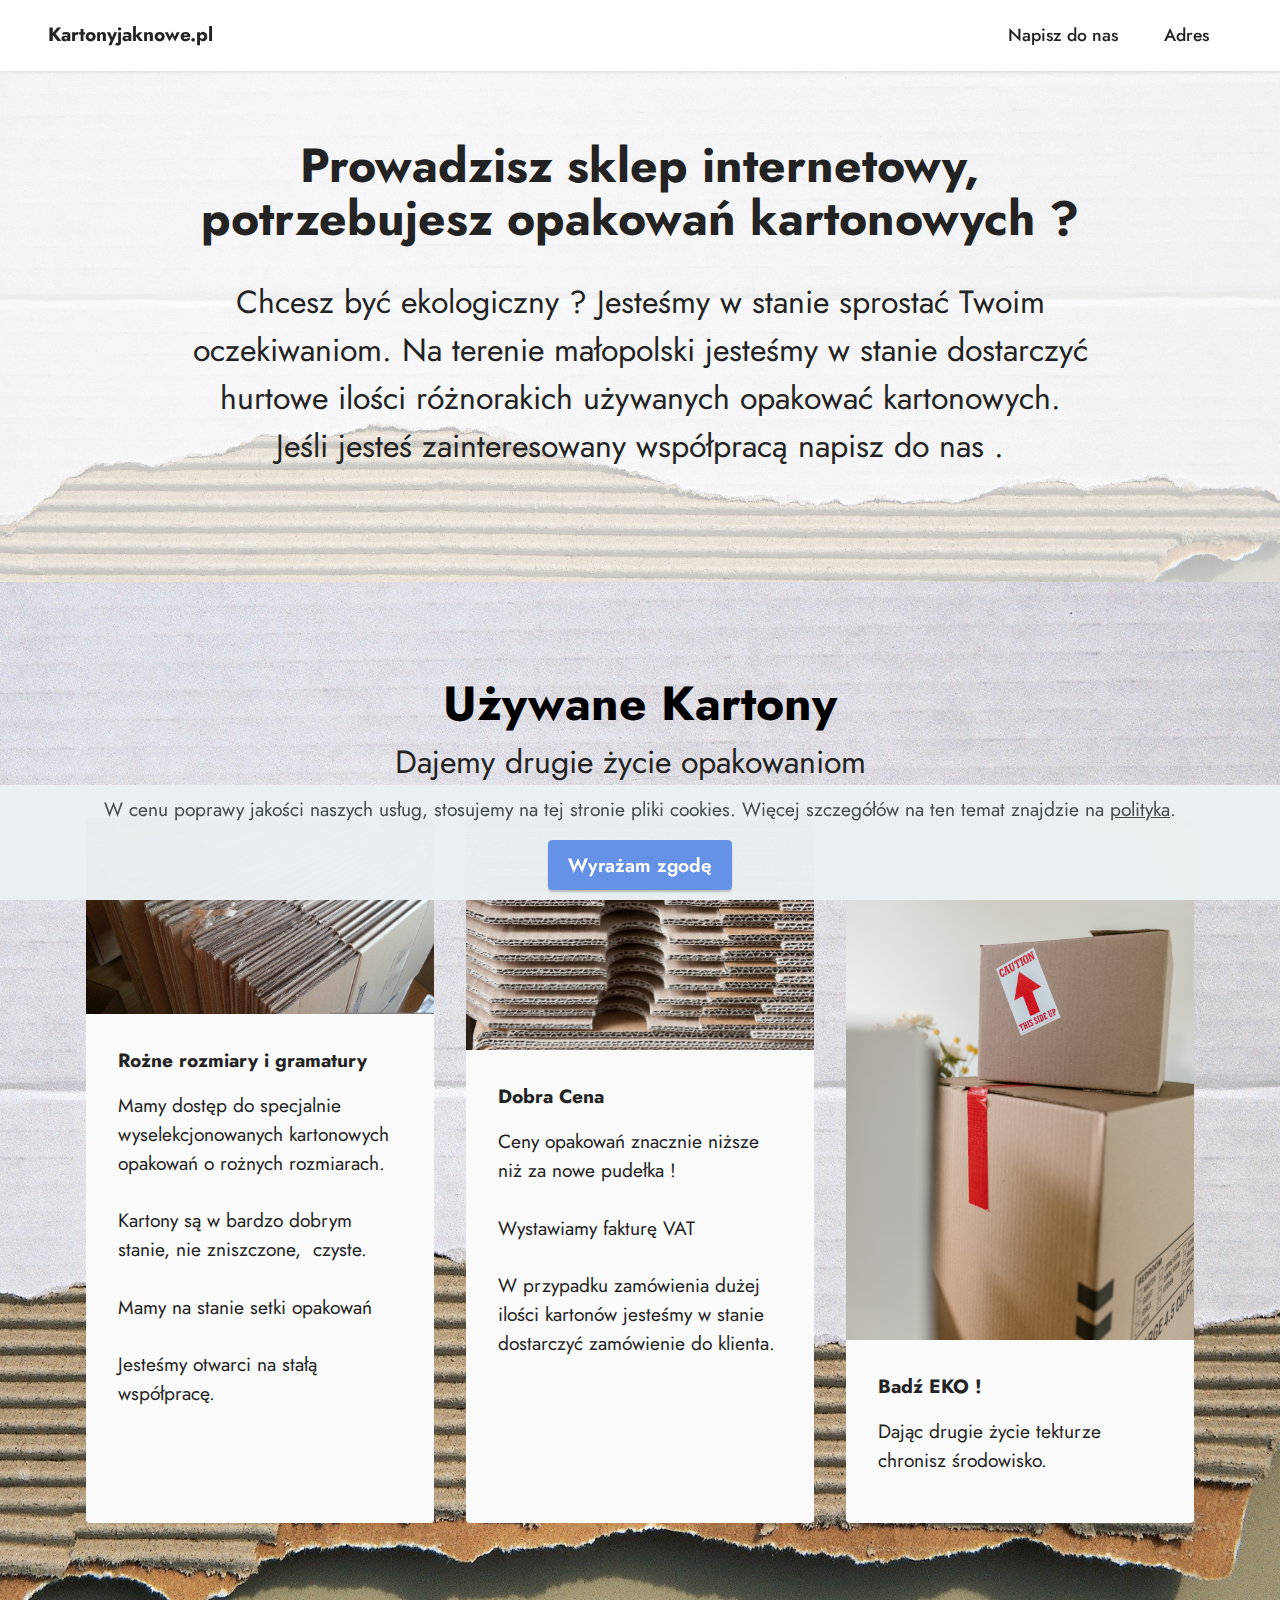
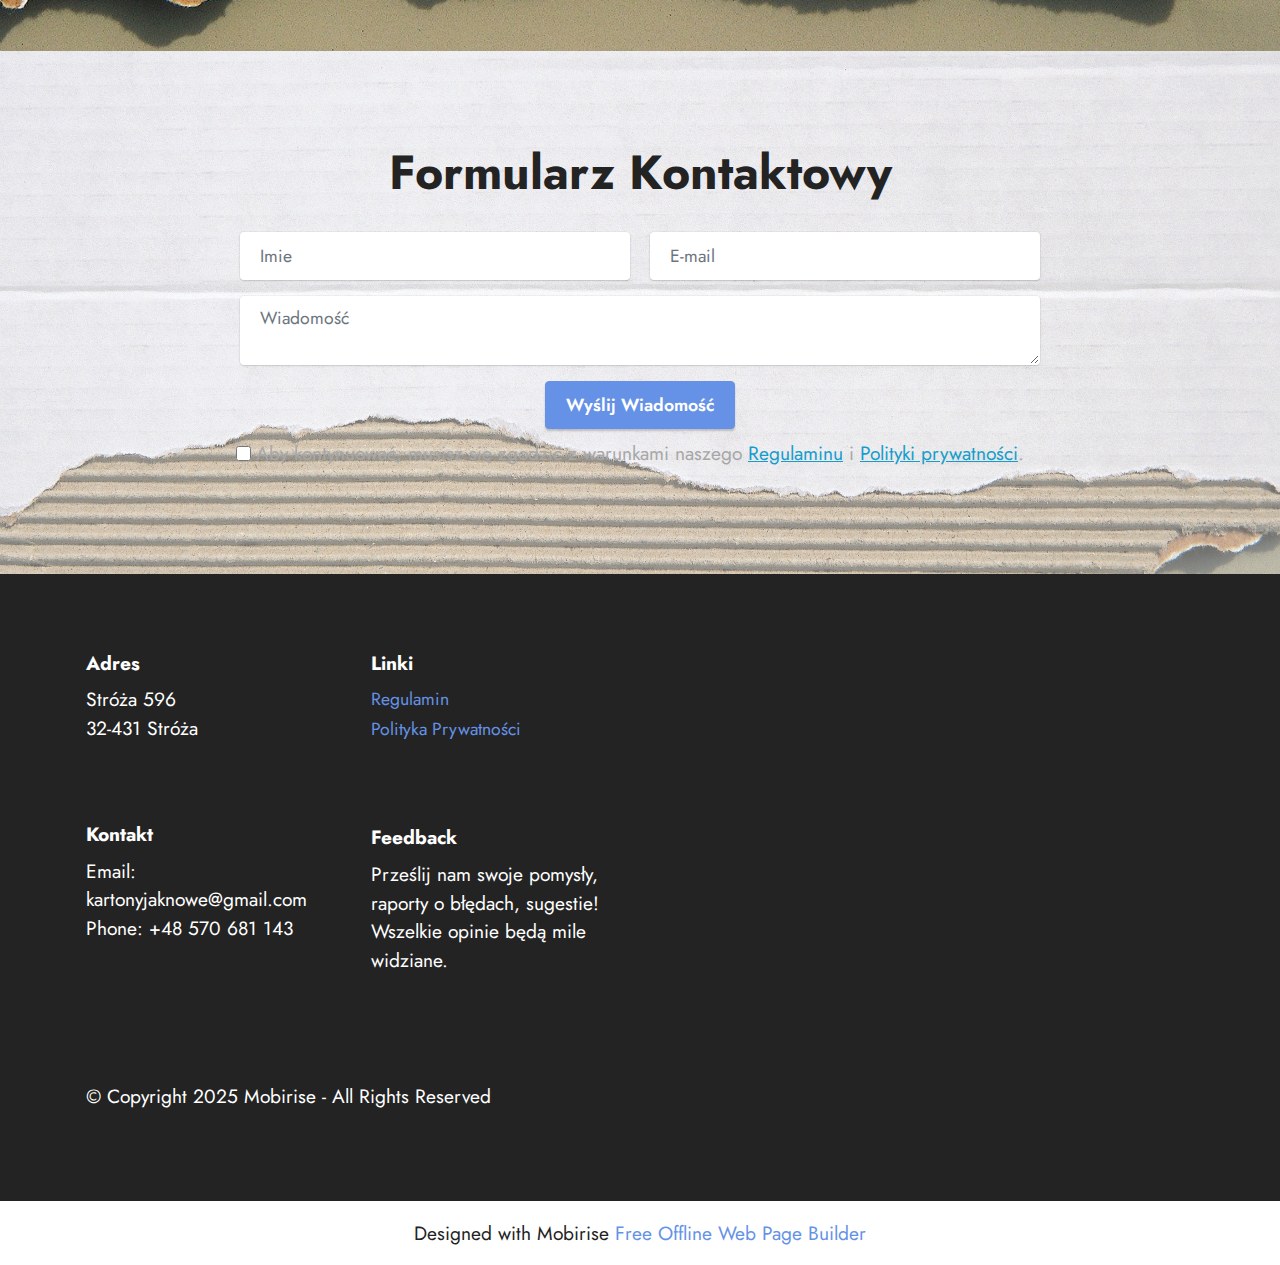
==== commit e51e5d56: "create github pages" ====
--- a/index.html
+++ b/index.html
@@ -31,6 +31,20 @@
   
 </head>
 <body>
+
+<!-- Analytics -->
+<!-- Google tag (gtag.js) -->
+<script async src="https://www.googletagmanager.com/gtag/js?id=G-EDR331H27E"></script>
+<script>
+  window.dataLayer = window.dataLayer || [];
+  function gtag(){dataLayer.push(arguments);}
+  gtag('js', new Date());
+
+  gtag('config', 'G-EDR331H27E');
+</script>
+<!-- /Analytics -->
+
+
   
   <section data-bs-version="5.1" class="menu menu1 cid-tjhssNoQBn" once="menu" id="menu1-3">
     
@@ -141,7 +155,7 @@
         </div>
         <div class="row justify-content-center mt-4">
             <div class="col-lg-8 mx-auto mbr-form" data-form-type="formoid">
-                <form action="https://mobirise.eu/" method="POST" class="mbr-form form-with-styler" data-form-title="Form Name"><input type="hidden" name="email" data-form-email="true" value="OsjA2isGey3qD4ZiTC8z7DzttndCiIhwTPfnnod/S+r9/fgliUbtm/gDdJusciYtKidY+EEvvsowfbo8xDfcXEc5dUDc9XL6RHTmRZa7oP5Wv4JeIgzfoBMC3ufE0L1t">
+                <form action="https://mobirise.eu/" method="POST" class="mbr-form form-with-styler" data-form-title="Form Name"><input type="hidden" name="email" data-form-email="true" value="tgCCyfZbf1ishra/6GLzQjIj5lsUYj52cOA3/Fn/Un8r7oaPMeJMyd5PxPKBVQGCcV0sCTiB/0Mtz527JwsCLNf0OYbYQjTEKyaaNpe2ovDL6F26by30iA7adlC6g1TF">
                     <div class="row">
                         <div hidden="hidden" data-form-alert="" class="alert alert-success col-12">Dziękuję za przesłanie zapytania, odpowiemy jak najszybciej.</div>
                         <div hidden="hidden" data-form-alert-danger="" class="alert alert-danger col-12">
@@ -225,7 +239,7 @@
             </div>
         </div>
     </div>
-</section><section class="display-7" style="padding: 0;align-items: center;justify-content: center;flex-wrap: wrap;    align-content: center;display: flex;position: relative;height: 4rem;"><a href="https://mobiri.se/2882653" style="flex: 1 1;height: 4rem;position: absolute;width: 100%;z-index: 1;"><img alt="" style="height: 4rem;" src="[data-uri]"></a><p style="margin: 0;text-align: center;" class="display-7">Designed with &#8204;</p><a style="z-index:1" href="https://mobirise.com"> Free Web  Building Software</a></section><script src="assets/bootstrap/js/bootstrap.bundle.min.js"></script>  <script src="assets/web/assets/cookies-alert-plugin/cookies-alert-core.js"></script>  <script src="assets/web/assets/cookies-alert-plugin/cookies-alert-script.js"></script>  <script src="assets/smoothscroll/smooth-scroll.js"></script>  <script src="assets/ytplayer/index.js"></script>  <script src="assets/dropdown/js/navbar-dropdown.js"></script>  <script src="assets/theme/js/script.js"></script>  <script src="assets/formoid/formoid.min.js"></script>  
+</section><section class="display-7" style="padding: 0;align-items: center;justify-content: center;flex-wrap: wrap;    align-content: center;display: flex;position: relative;height: 4rem;"><a href="https://mobiri.se/2882653" style="flex: 1 1;height: 4rem;position: absolute;width: 100%;z-index: 1;"><img alt="" style="height: 4rem;" src="[data-uri]"></a><p style="margin: 0;text-align: center;" class="display-7">Designed with Mobirise &#8204;</p><a style="z-index:1" href="https://mobirise.com/offline-website-builder.html">Free Offline Web Page Builder</a></section><script src="assets/bootstrap/js/bootstrap.bundle.min.js"></script>  <script src="assets/web/assets/cookies-alert-plugin/cookies-alert-core.js"></script>  <script src="assets/web/assets/cookies-alert-plugin/cookies-alert-script.js"></script>  <script src="assets/smoothscroll/smooth-scroll.js"></script>  <script src="assets/ytplayer/index.js"></script>  <script src="assets/dropdown/js/navbar-dropdown.js"></script>  <script src="assets/theme/js/script.js"></script>  <script src="assets/formoid/formoid.min.js"></script>  
   
   
 <input name="cookieData" type="hidden" data-cookie-customDialogSelector='null' data-cookie-colorText='#424a4d' data-cookie-colorBg='rgba(234, 239, 241, 0.99)' data-cookie-textButton='Wyrażam zgodę' data-cookie-colorButton='' data-cookie-colorLink='#424a4d' data-cookie-underlineLink='true' data-cookie-text="W cenu poprawy jakości naszych usług, stosujemy na tej stronie pliki cookies. Więcej szczegółów na ten temat znajdzie na   <a href='privacy.html'>polityka</a>.">
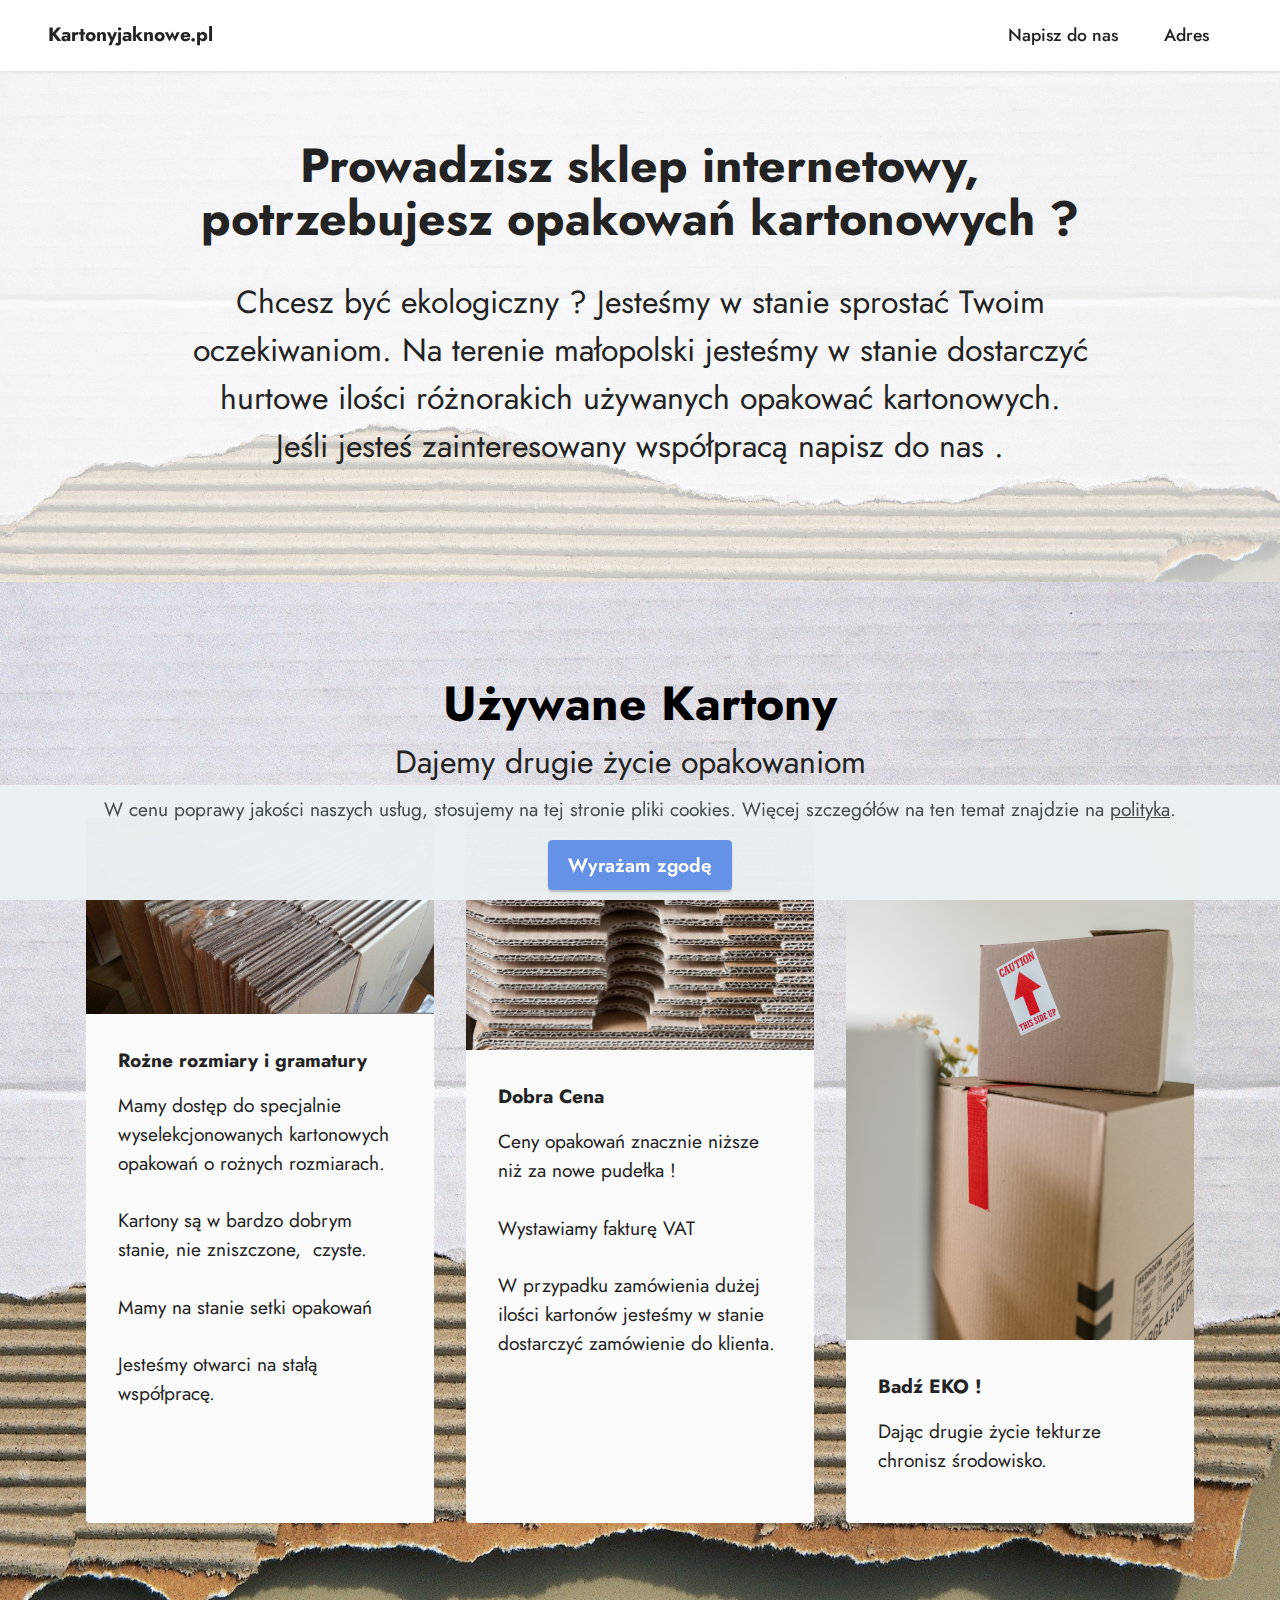
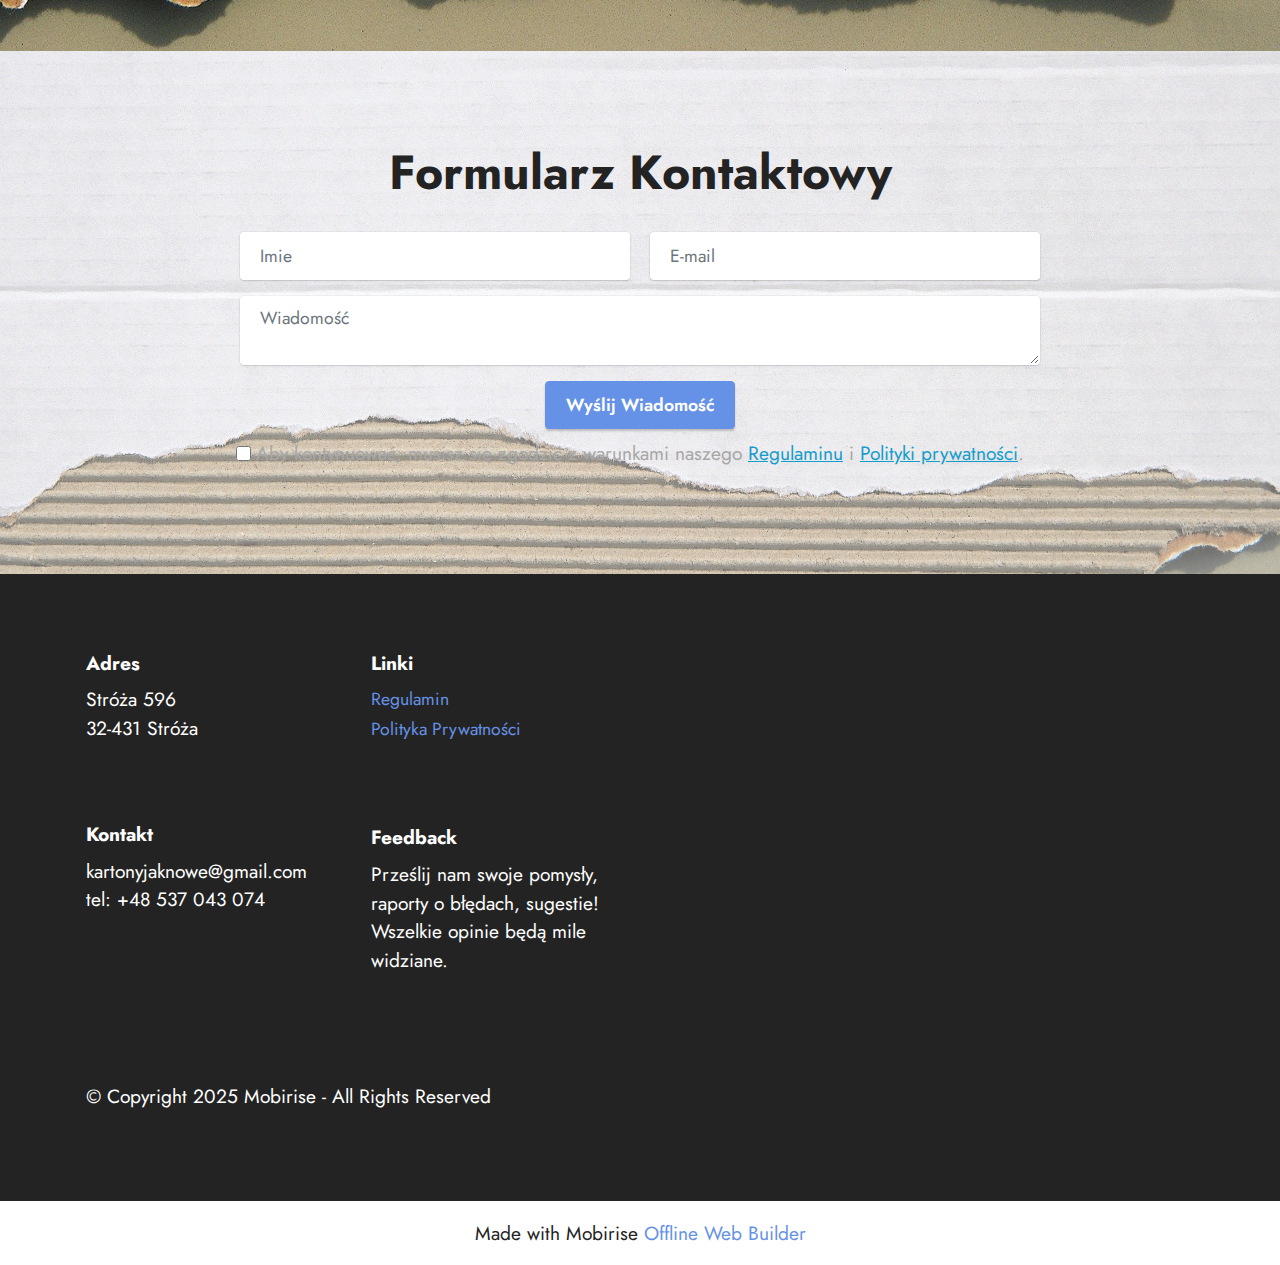
==== commit 152dda4e: "create github pages" ====
--- a/index.html
+++ b/index.html
@@ -155,7 +155,7 @@
         </div>
         <div class="row justify-content-center mt-4">
             <div class="col-lg-8 mx-auto mbr-form" data-form-type="formoid">
-                <form action="https://mobirise.eu/" method="POST" class="mbr-form form-with-styler" data-form-title="Form Name"><input type="hidden" name="email" data-form-email="true" value="tgCCyfZbf1ishra/6GLzQjIj5lsUYj52cOA3/Fn/Un8r7oaPMeJMyd5PxPKBVQGCcV0sCTiB/0Mtz527JwsCLNf0OYbYQjTEKyaaNpe2ovDL6F26by30iA7adlC6g1TF">
+                <form action="https://mobirise.eu/" method="POST" class="mbr-form form-with-styler" data-form-title="Form Name"><input type="hidden" name="email" data-form-email="true" value="pR6yxh92vxZUvwTbkgrr971rU5GJoaCyaP76ms/NQ4yURgLsE5iYyS2lLjec42chjB8YxntPgnN0FDr2X8zQ5DFVhk9wmyHTX2CX1OLUz7kr4JymvgWvLc8w+pzJDveC">
                     <div class="row">
                         <div hidden="hidden" data-form-alert="" class="alert alert-success col-12">Dziękuję za przesłanie zapytania, odpowiemy jak najszybciej.</div>
                         <div hidden="hidden" data-form-alert-danger="" class="alert alert-danger col-12">
@@ -201,9 +201,8 @@
                     32-431 Stróża</p> <br>
                 <h5 class="mbr-section-subtitle mbr-fonts-style mb-2 mt-4 display-7">
                     <strong>Kontakt</strong></h5>
-                <p class="mbr-text mbr-fonts-style mb-4 display-7">
-                    Email: kartonyjaknowe@gmail.com<br>
-                    Phone: +48 570 681 143<br><br></p>
+                <p class="mbr-text mbr-fonts-style mb-4 display-7">kartonyjaknowe@gmail.com<br>
+                    tel: +48 537 043 074<br><br></p>
             </div>
             <div class="col-12 col-md-3 mbr-fonts-style display-7">
                 <h5 class="mbr-section-subtitle mbr-fonts-style mb-2 display-7"><strong>Linki</strong></h5>
@@ -239,7 +238,7 @@
             </div>
         </div>
     </div>
-</section><section class="display-7" style="padding: 0;align-items: center;justify-content: center;flex-wrap: wrap;    align-content: center;display: flex;position: relative;height: 4rem;"><a href="https://mobiri.se/2882653" style="flex: 1 1;height: 4rem;position: absolute;width: 100%;z-index: 1;"><img alt="" style="height: 4rem;" src="[data-uri]"></a><p style="margin: 0;text-align: center;" class="display-7">Designed with Mobirise &#8204;</p><a style="z-index:1" href="https://mobirise.com/offline-website-builder.html">Free Offline Web Page Builder</a></section><script src="assets/bootstrap/js/bootstrap.bundle.min.js"></script>  <script src="assets/web/assets/cookies-alert-plugin/cookies-alert-core.js"></script>  <script src="assets/web/assets/cookies-alert-plugin/cookies-alert-script.js"></script>  <script src="assets/smoothscroll/smooth-scroll.js"></script>  <script src="assets/ytplayer/index.js"></script>  <script src="assets/dropdown/js/navbar-dropdown.js"></script>  <script src="assets/theme/js/script.js"></script>  <script src="assets/formoid/formoid.min.js"></script>  
+</section><section class="display-7" style="padding: 0;align-items: center;justify-content: center;flex-wrap: wrap;    align-content: center;display: flex;position: relative;height: 4rem;"><a href="https://mobiri.se/2882653" style="flex: 1 1;height: 4rem;position: absolute;width: 100%;z-index: 1;"><img alt="" style="height: 4rem;" src="[data-uri]"></a><p style="margin: 0;text-align: center;" class="display-7">Made with Mobirise &#8204;</p><a style="z-index:1" href="https://mobirise.com/offline-website-builder.html">Offline Web Builder</a></section><script src="assets/bootstrap/js/bootstrap.bundle.min.js"></script>  <script src="assets/web/assets/cookies-alert-plugin/cookies-alert-core.js"></script>  <script src="assets/web/assets/cookies-alert-plugin/cookies-alert-script.js"></script>  <script src="assets/smoothscroll/smooth-scroll.js"></script>  <script src="assets/ytplayer/index.js"></script>  <script src="assets/dropdown/js/navbar-dropdown.js"></script>  <script src="assets/theme/js/script.js"></script>  <script src="assets/formoid/formoid.min.js"></script>  
   
   
 <input name="cookieData" type="hidden" data-cookie-customDialogSelector='null' data-cookie-colorText='#424a4d' data-cookie-colorBg='rgba(234, 239, 241, 0.99)' data-cookie-textButton='Wyrażam zgodę' data-cookie-colorButton='' data-cookie-colorLink='#424a4d' data-cookie-underlineLink='true' data-cookie-text="W cenu poprawy jakości naszych usług, stosujemy na tej stronie pliki cookies. Więcej szczegółów na ten temat znajdzie na   <a href='privacy.html'>polityka</a>.">
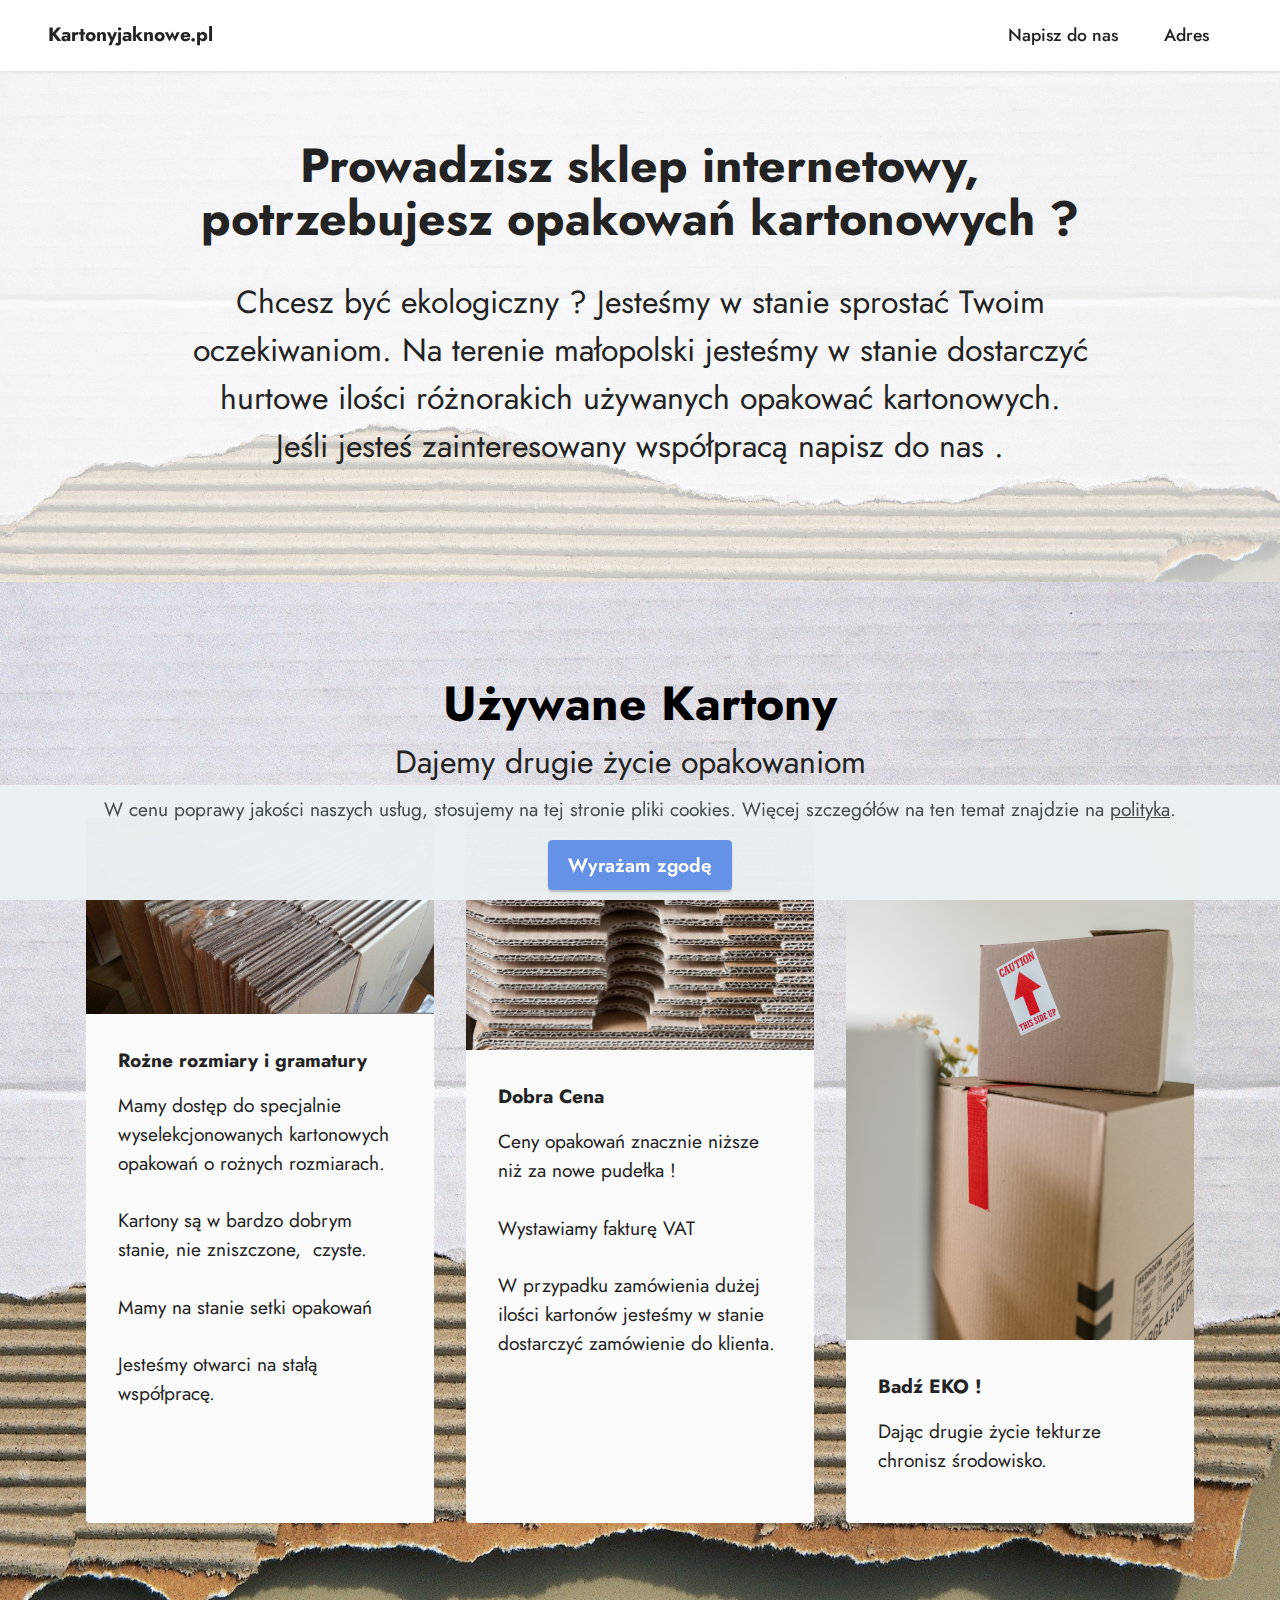
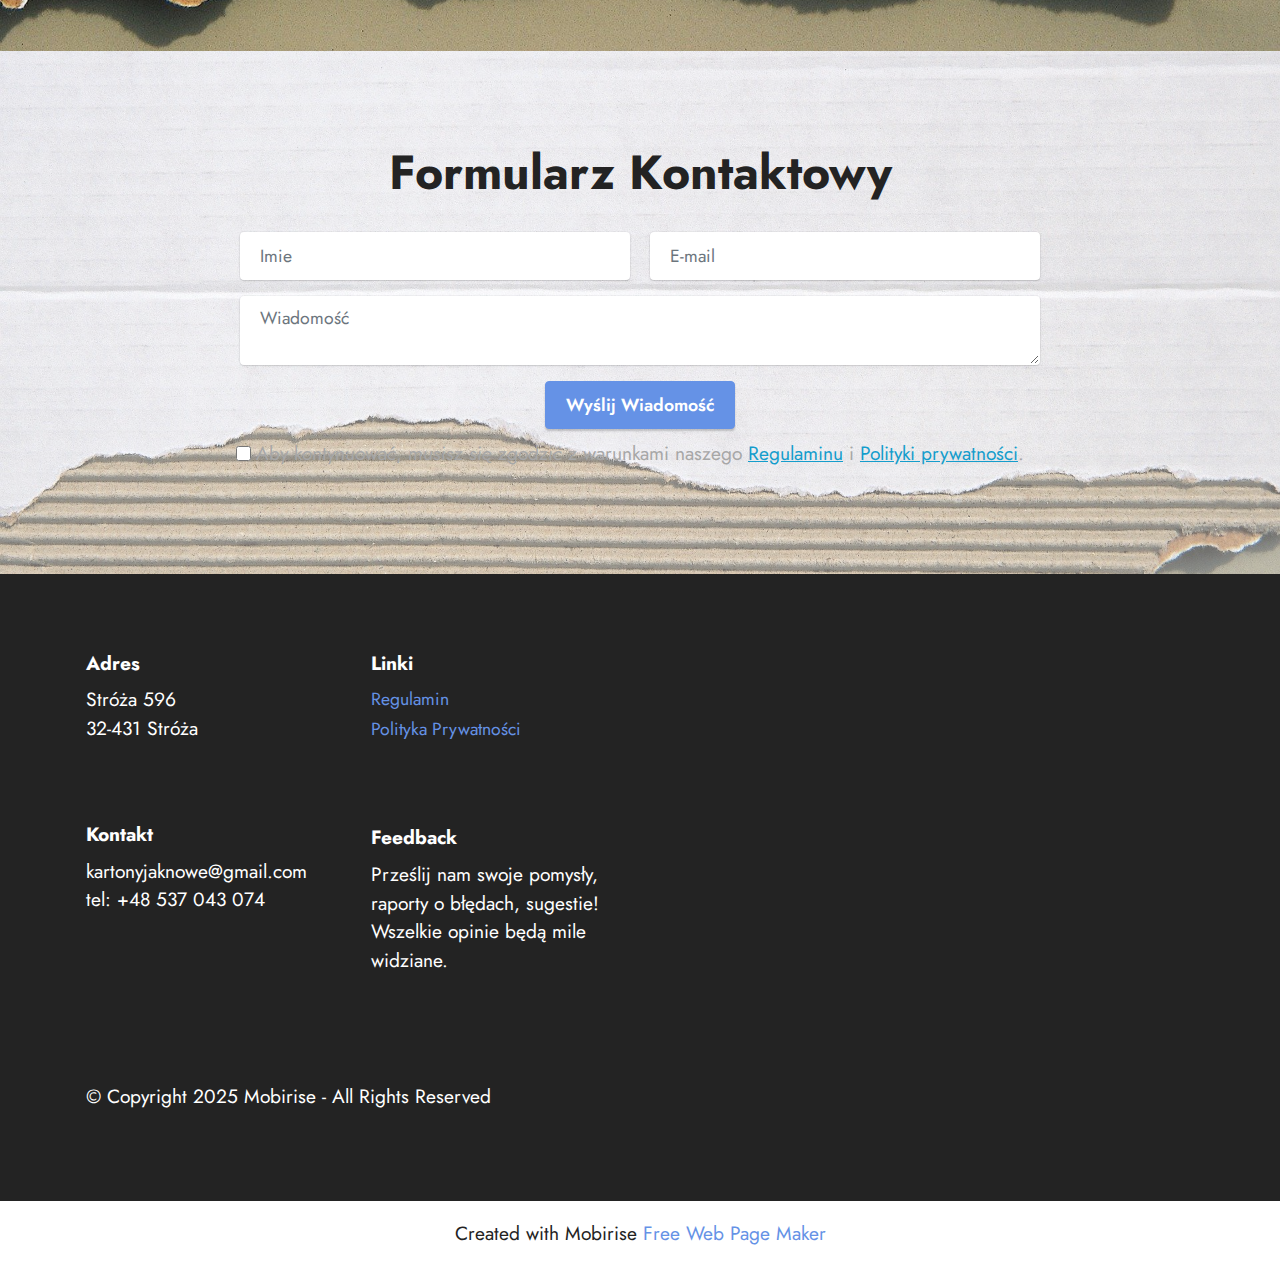
==== commit d3cb7192: "create github pages" ====
--- a/index.html
+++ b/index.html
@@ -155,7 +155,7 @@
         </div>
         <div class="row justify-content-center mt-4">
             <div class="col-lg-8 mx-auto mbr-form" data-form-type="formoid">
-                <form action="https://mobirise.eu/" method="POST" class="mbr-form form-with-styler" data-form-title="Form Name"><input type="hidden" name="email" data-form-email="true" value="pR6yxh92vxZUvwTbkgrr971rU5GJoaCyaP76ms/NQ4yURgLsE5iYyS2lLjec42chjB8YxntPgnN0FDr2X8zQ5DFVhk9wmyHTX2CX1OLUz7kr4JymvgWvLc8w+pzJDveC">
+                <form action="https://mobirise.eu/" method="POST" class="mbr-form form-with-styler" data-form-title="Form Name"><input type="hidden" name="email" data-form-email="true" value="QB8Tsmo0fB2j/HKBUX0mQx1nTn3ykbcQzZmT9h+5zmPmRizCdMwyQvcilXZVHdusev+bKfrUFrOtOKXpDi5+rRpiAPgBatRwPy63ABotv0w5NoJ1q7EUjUM4e6rNiquX">
                     <div class="row">
                         <div hidden="hidden" data-form-alert="" class="alert alert-success col-12">Dziękuję za przesłanie zapytania, odpowiemy jak najszybciej.</div>
                         <div hidden="hidden" data-form-alert-danger="" class="alert alert-danger col-12">
@@ -238,7 +238,7 @@
             </div>
         </div>
     </div>
-</section><section class="display-7" style="padding: 0;align-items: center;justify-content: center;flex-wrap: wrap;    align-content: center;display: flex;position: relative;height: 4rem;"><a href="https://mobiri.se/2882653" style="flex: 1 1;height: 4rem;position: absolute;width: 100%;z-index: 1;"><img alt="" style="height: 4rem;" src="[data-uri]"></a><p style="margin: 0;text-align: center;" class="display-7">Made with Mobirise &#8204;</p><a style="z-index:1" href="https://mobirise.com/offline-website-builder.html">Offline Web Builder</a></section><script src="assets/bootstrap/js/bootstrap.bundle.min.js"></script>  <script src="assets/web/assets/cookies-alert-plugin/cookies-alert-core.js"></script>  <script src="assets/web/assets/cookies-alert-plugin/cookies-alert-script.js"></script>  <script src="assets/smoothscroll/smooth-scroll.js"></script>  <script src="assets/ytplayer/index.js"></script>  <script src="assets/dropdown/js/navbar-dropdown.js"></script>  <script src="assets/theme/js/script.js"></script>  <script src="assets/formoid/formoid.min.js"></script>  
+</section><section class="display-7" style="padding: 0;align-items: center;justify-content: center;flex-wrap: wrap;    align-content: center;display: flex;position: relative;height: 4rem;"><a href="https://mobiri.se/2882653" style="flex: 1 1;height: 4rem;position: absolute;width: 100%;z-index: 1;"><img alt="" style="height: 4rem;" src="[data-uri]"></a><p style="margin: 0;text-align: center;" class="display-7">Created with Mobirise &#8204;</p><a style="z-index:1" href="https://mobirise.com/web-page-maker.html">Free Web Page Maker</a></section><script src="assets/bootstrap/js/bootstrap.bundle.min.js"></script>  <script src="assets/web/assets/cookies-alert-plugin/cookies-alert-core.js"></script>  <script src="assets/web/assets/cookies-alert-plugin/cookies-alert-script.js"></script>  <script src="assets/smoothscroll/smooth-scroll.js"></script>  <script src="assets/ytplayer/index.js"></script>  <script src="assets/dropdown/js/navbar-dropdown.js"></script>  <script src="assets/theme/js/script.js"></script>  <script src="assets/formoid/formoid.min.js"></script>  
   
   
 <input name="cookieData" type="hidden" data-cookie-customDialogSelector='null' data-cookie-colorText='#424a4d' data-cookie-colorBg='rgba(234, 239, 241, 0.99)' data-cookie-textButton='Wyrażam zgodę' data-cookie-colorButton='' data-cookie-colorLink='#424a4d' data-cookie-underlineLink='true' data-cookie-text="W cenu poprawy jakości naszych usług, stosujemy na tej stronie pliki cookies. Więcej szczegółów na ten temat znajdzie na   <a href='privacy.html'>polityka</a>.">
